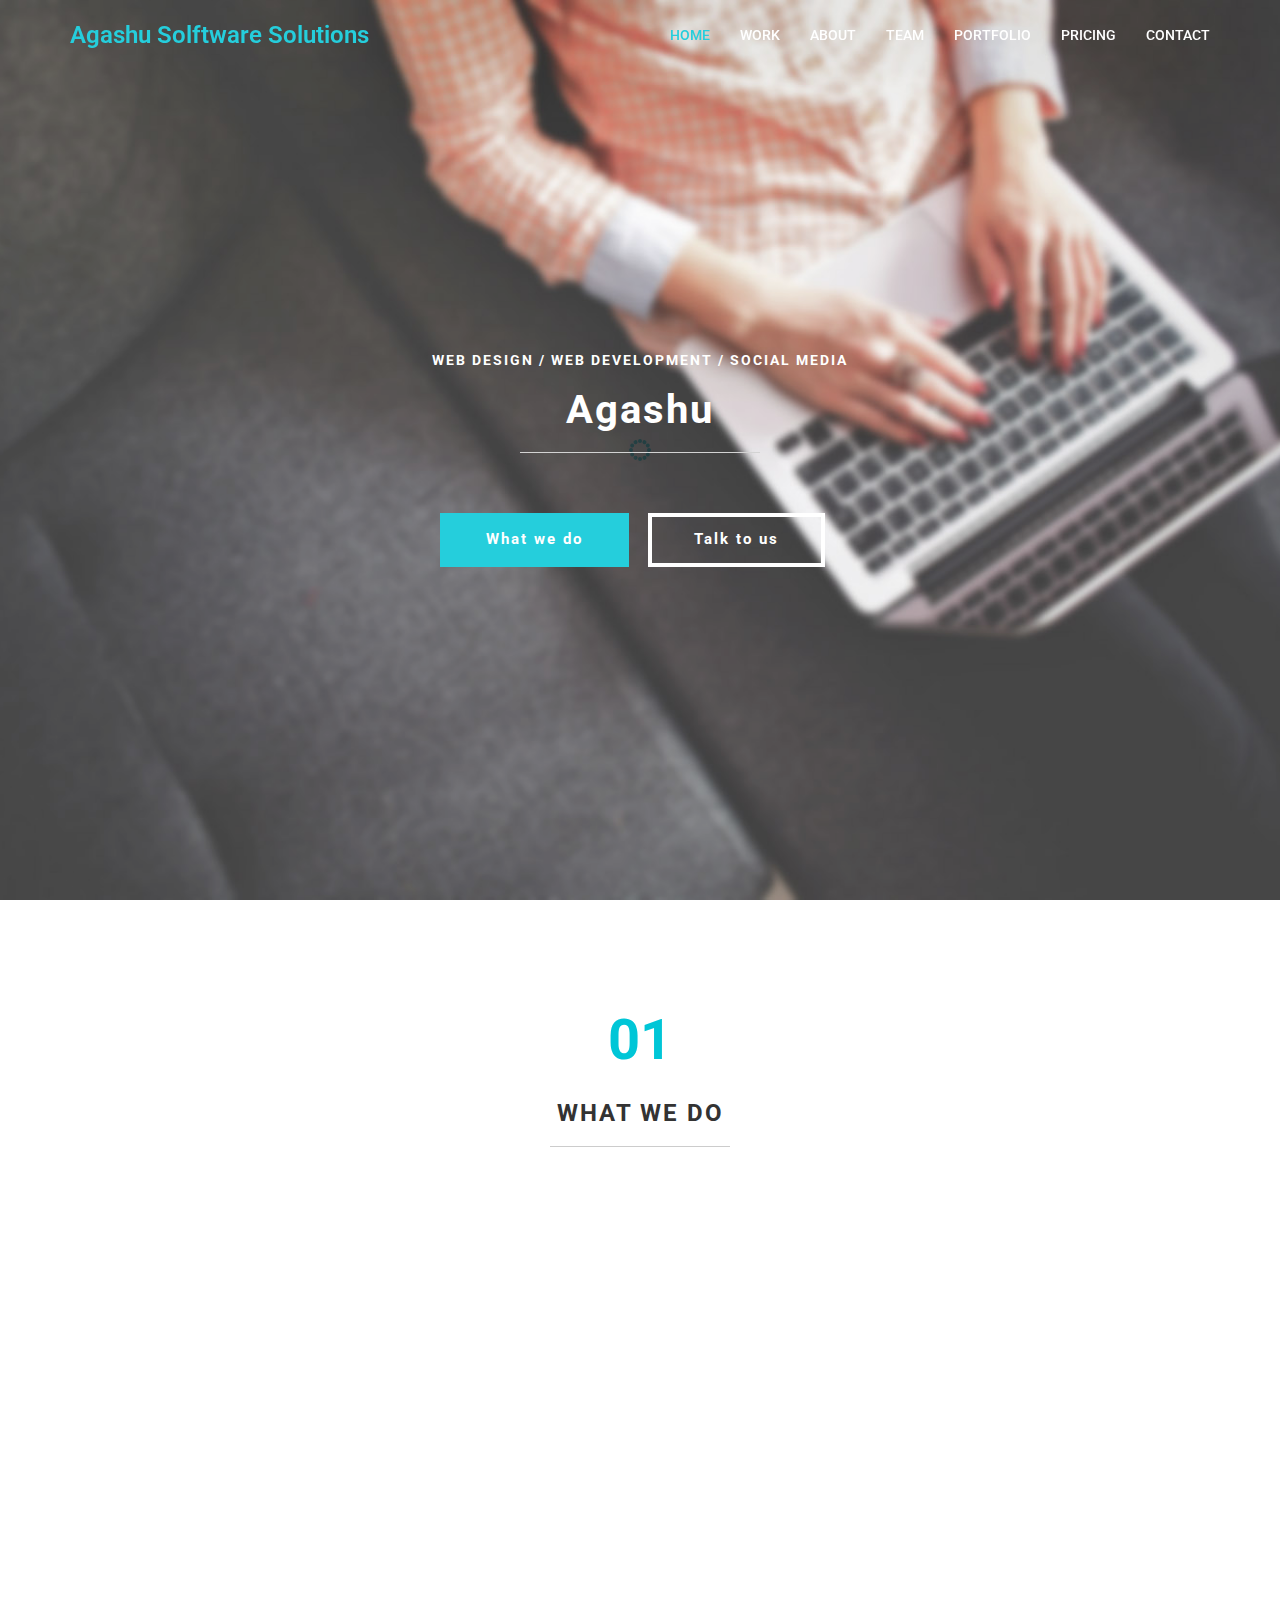
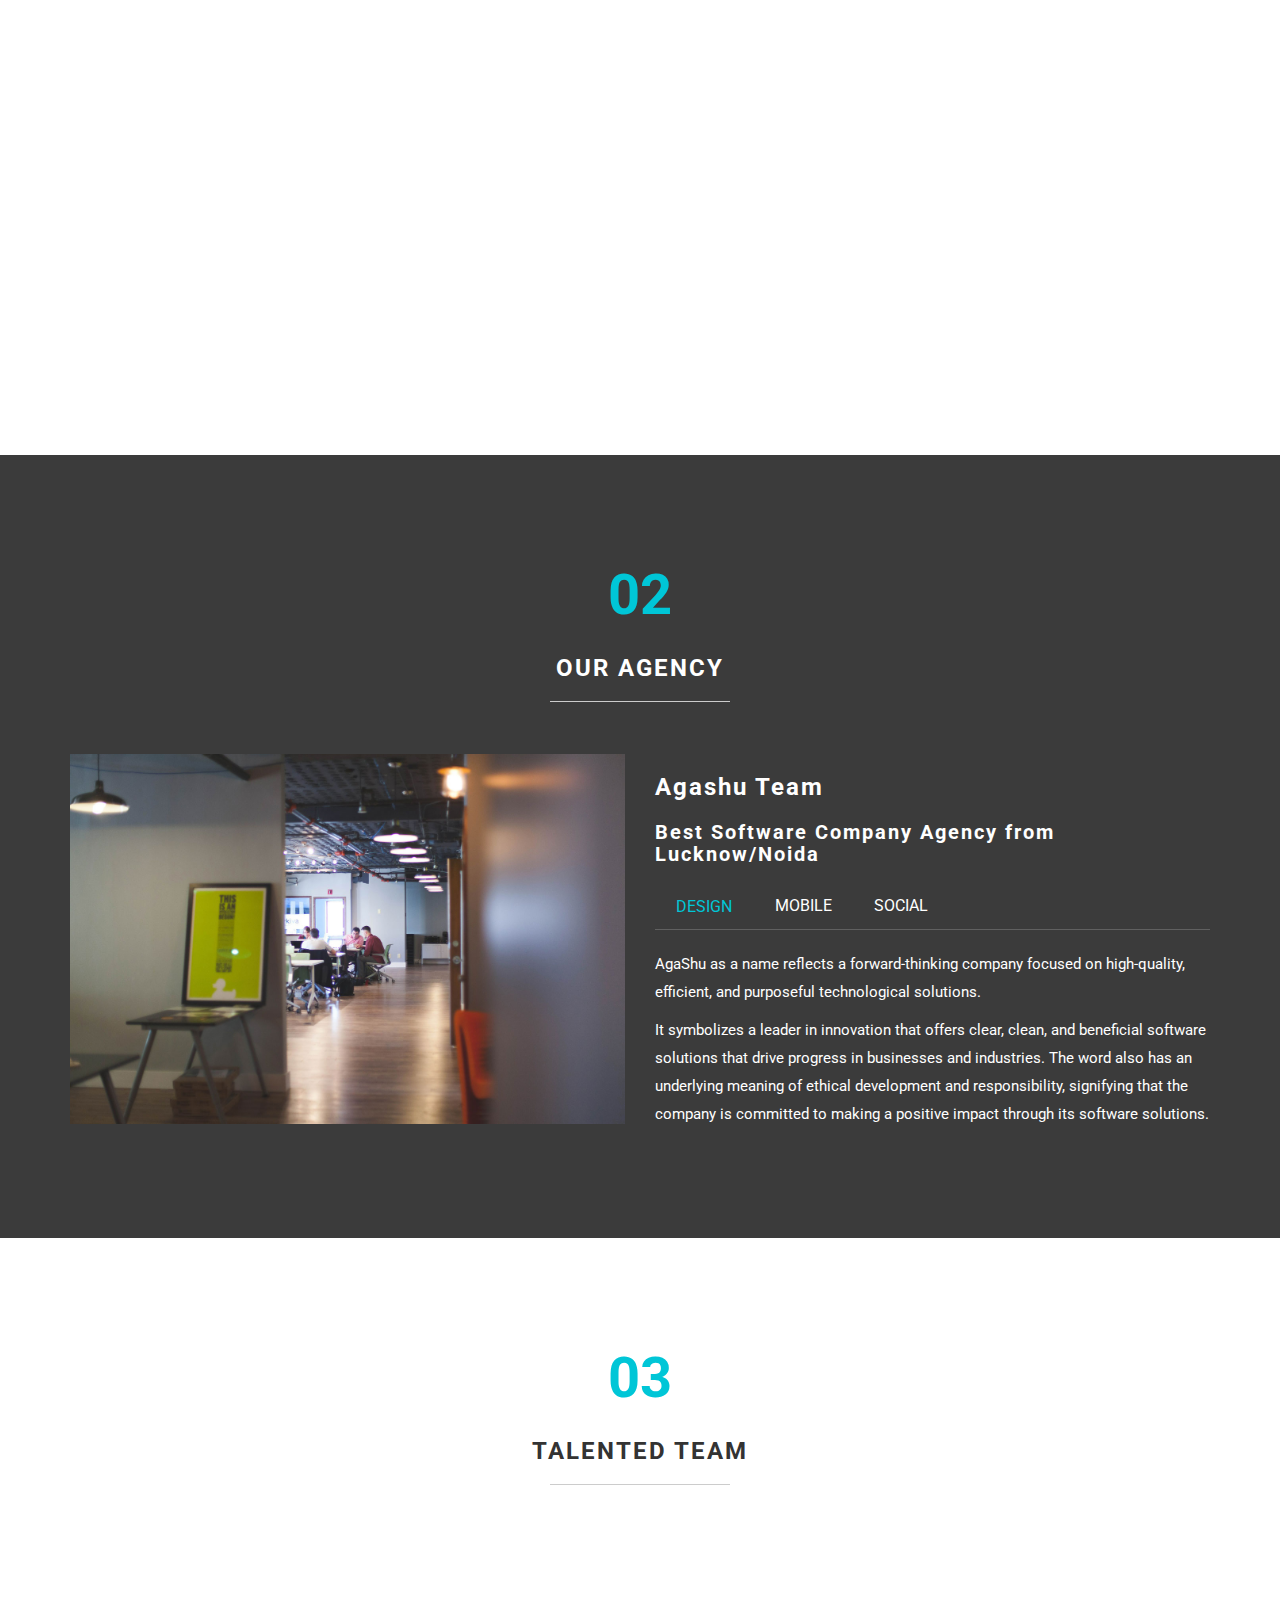
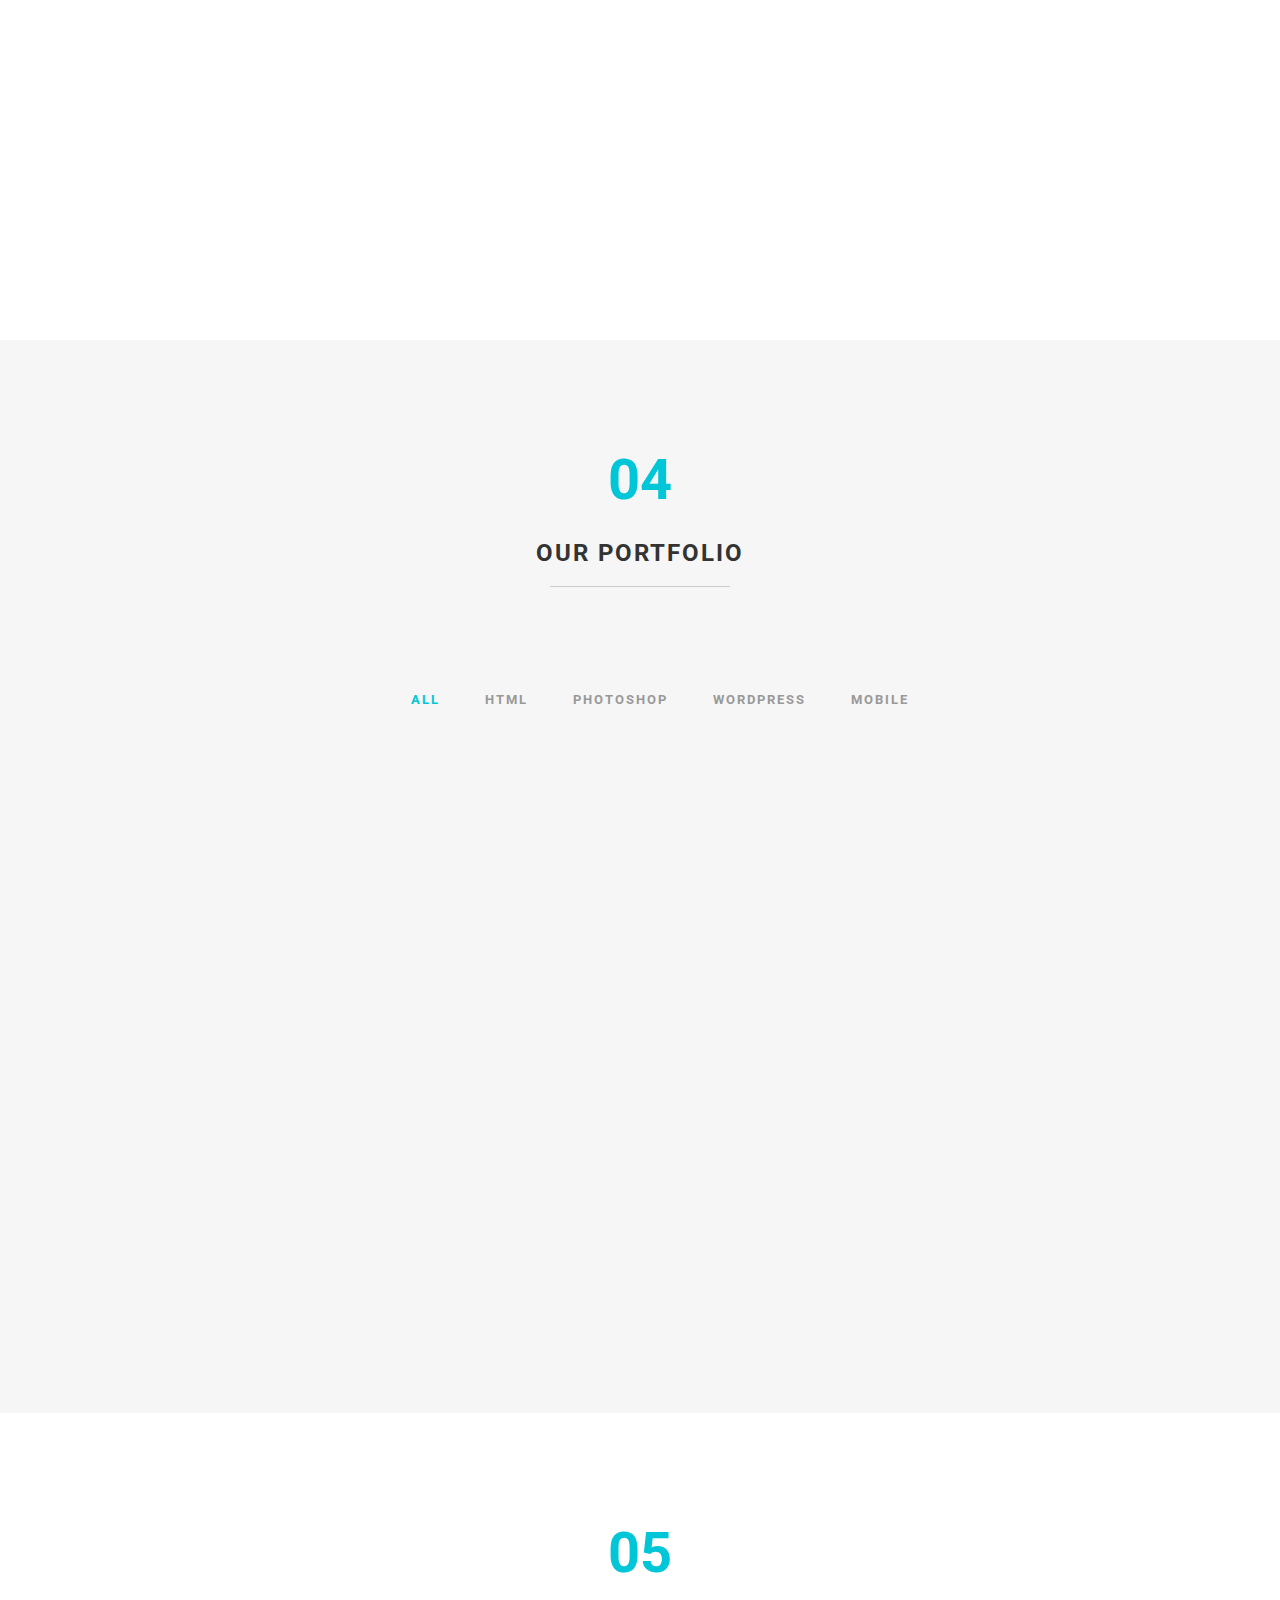
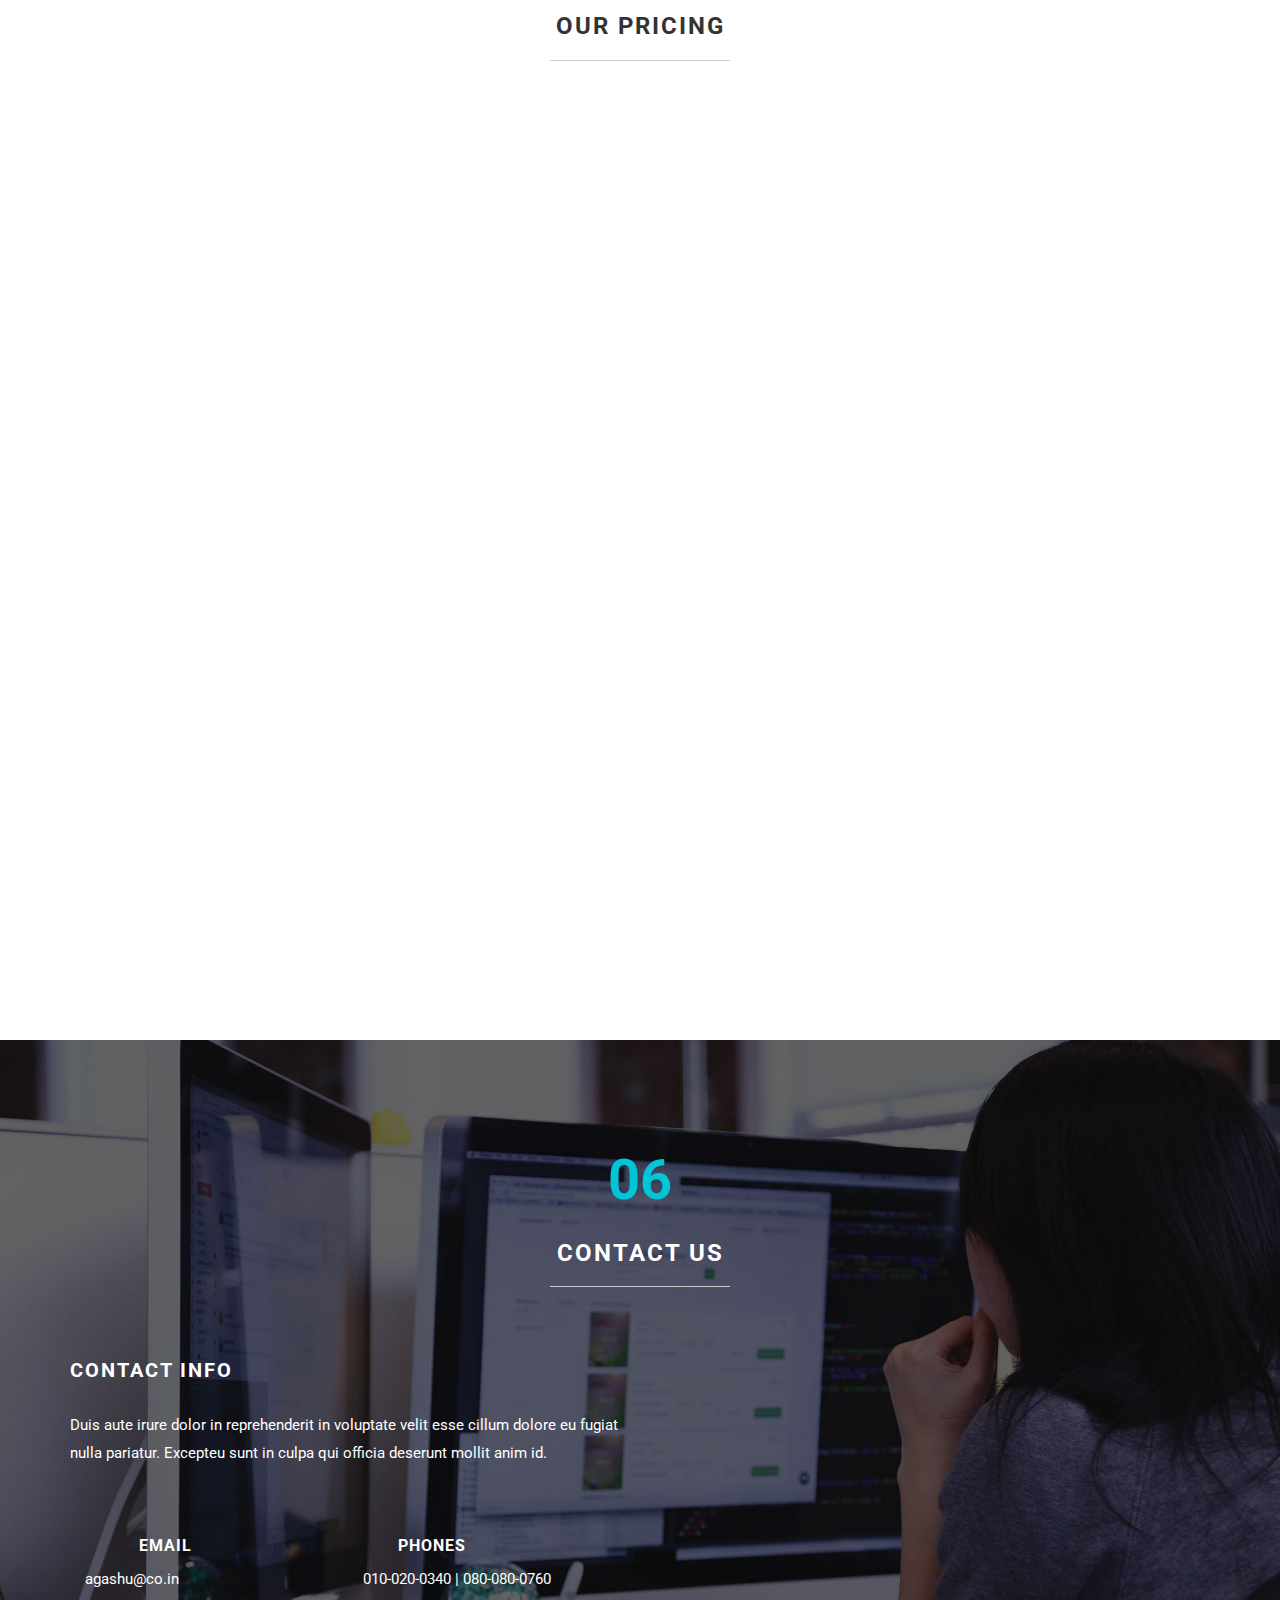
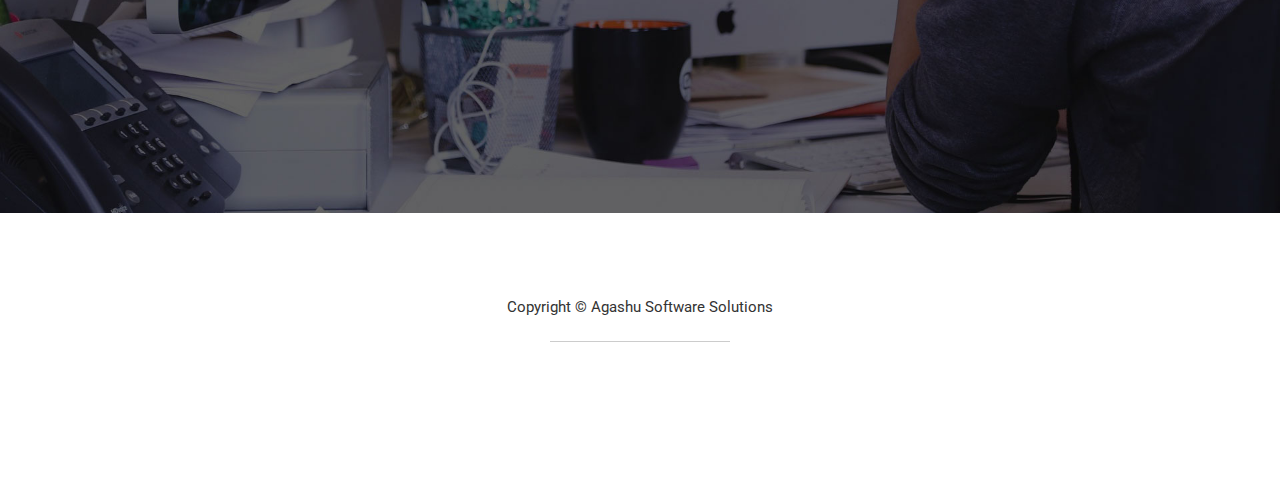
==== index.html @ 29301167 "Adding First static change" ====
<!DOCTYPE html>
<html lang="en">
<head>
	<meta charset="utf-8">
	<title>Agashu Software Solutions</title>
	<meta http-equiv="X-UA-Compatible" content="IE=Edge">
	<meta name="viewport" content="width=device-width, initial-scale=1">
	<meta name="keywords" content="">
	<meta name="description" content="">
	
	<link rel="stylesheet" href="css/bootstrap.min.css">
	<link rel="stylesheet" href="css/font-awesome.min.css">
	<link rel="stylesheet" href="css/animate.min.css">
	<link rel="stylesheet" href="css/et-line-font.css">
	<link rel="stylesheet" href="css/nivo-lightbox.css">
	<link rel="stylesheet" href="css/nivo_themes/default/default.css">
	<link rel="stylesheet" href="css/style.css">
	<link href='https://fonts.googleapis.com/css?family=Roboto:400,300,500' rel='stylesheet' type='text/css'>
</head>
<body data-spy="scroll" data-target=".navbar-collapse" data-offset="50">

<!-- preloader section -->
<div class="preloader">
	<div class="sk-spinner sk-spinner-circle">
       <div class="sk-circle1 sk-circle"></div>
       <div class="sk-circle2 sk-circle"></div>
       <div class="sk-circle3 sk-circle"></div>
       <div class="sk-circle4 sk-circle"></div>
       <div class="sk-circle5 sk-circle"></div>
       <div class="sk-circle6 sk-circle"></div>
       <div class="sk-circle7 sk-circle"></div>
       <div class="sk-circle8 sk-circle"></div>
       <div class="sk-circle9 sk-circle"></div>
       <div class="sk-circle10 sk-circle"></div>
       <div class="sk-circle11 sk-circle"></div>
       <div class="sk-circle12 sk-circle"></div>
    </div>
</div>

<!-- navigation section -->
<section class="navbar navbar-fixed-top custom-navbar" role="navigation">
	<div class="container">
		<div class="navbar-header">
			<button class="navbar-toggle" data-toggle="collapse" data-target=".navbar-collapse">
				<span class="icon icon-bar"></span>
				<span class="icon icon-bar"></span>
				<span class="icon icon-bar"></span>
			</button>
			<a href="#" class="navbar-brand">Agashu Solftware Solutions</a>
		</div>
		<div class="collapse navbar-collapse">
			<ul class="nav navbar-nav navbar-right">
				<li><a href="#home" class="smoothScroll">HOME</a></li>
				<li><a href="#work" class="smoothScroll">WORK</a></li>
				<li><a href="#about" class="smoothScroll">ABOUT</a></li>
				<li><a href="#team" class="smoothScroll">TEAM</a></li>
				<li><a href="#portfolio" class="smoothScroll">PORTFOLIO</a></li>
				<li><a href="#pricing" class="smoothScroll">PRICING</a></li>
				<li><a href="#contact" class="smoothScroll">CONTACT</a></li>
			</ul>
		</div>
	</div>
</section>

<!-- home section -->
<section id="home">
	<div class="container">
		<div class="row">
			<div class="col-md-12 col-sm-12">
				<h3>WEB DESIGN / WEB DEVELOPMENT / SOCIAL MEDIA</h3>
				<h1>Agashu</h1>
				<hr>
				<a href="#work" class="smoothScroll btn btn-danger">What we do</a>
				<a href="#contact" class="smoothScroll btn btn-default">Talk to us</a>
			</div>
		</div>
	</div>		
</section>

<!-- work section -->
<section id="work">
	<div class="container">
		<div class="row">
			<div class="col-md-12 col-sm-12">
				<div class="section-title">
					<strong>01</strong>
					<h1 class="heading bold">WHAT WE DO</h1>
					<hr>
				</div>
			</div>
			<div class="col-lg-4 col-md-4 col-sm-4 wow fadeInUp" data-wow-delay="0.6s">
				<i class="icon-cloud medium-icon"></i>
					<h3>WEB MARKETING</h3>
					<hr>
					<p>Duis aute irure dolor in reprehenderit in voluptate velit esse cillum dolore eu fugiat nulla pariatur. Excepteu sunt in culpa qui officia.</p>
			</div>
			<div class="col-lg-4 col-md-4 col-sm-4 wow fadeInUp" data-wow-delay="0.9s">
				<i class="icon-mobile medium-icon"></i>
					<h3>UI &amp; UX DESIGN</h3>
					<hr>
					<p>Agashu develop best and repsonsive website and photo website.</p>
			</div>
			<div class="col-lg-4 col-md-4 col-sm-4 wow fadeInUp" data-wow-delay="1s">
				<i class="icon-laptop medium-icon"></i>
					<h3>ECOMMERCE</h3>
					<hr>
					<p>Create online platform that allows businesses or individuals to sell products and services directly to consumers over the internet. These websites facilitate the buying and selling process, often integrating features to enhance user experience, streamline transactions, and manage business operations </p>
			</div>
			<div class="col-lg-4 col-md-4 col-sm-4 wow fadeInUp" data-wow-delay="1s">
				<i class="icon-compass medium-icon"></i>
					<h3>MOBILE APP</h3>
					<hr>
					<p>Duis aute irure dolor in reprehenderit in voluptate velit esse cillum dolore eu fugiat nulla pariatur. Excepteu sunt in culpa qui officia.</p>
			</div>
			<div class="col-lg-4 col-md-4 col-sm-4 wow fadeInUp" data-wow-delay="1s">
				<i class="icon-chat medium-icon"></i>
					<h3>SOCIAL MEDIA</h3>
					<hr>
					<p>Create online platforms and tools that enable people to create, share, and exchange content, information, and ideas with others. These platforms facilitate communication, networking, and engagement in real-time, often connecting individuals, groups, or businesses across the globe.</p>
			</div>
			<div class="col-lg-4 col-md-4 col-sm-4 wow fadeInUp" data-wow-delay="1s">
				<i class="icon-browser medium-icon"></i>
					<h3>RESPONSIVE LAYOUT</h3>
					<hr>
					<p>Agashu Team develop design that adapts seamlessly to different screen sizes and devices, ensuring an optimal user experience. Whether viewed on a desktop computer, tablet, or smartphone, the website's layout, images, and functionality adjust to suit the specific screen dimensions.</p>
			</div>
		</div>
	</div>
</section>

<!-- about section -->
<section id="about">
	<div class="container">
		<div class="row">
			<div class="col-md-12 col-sm-12 text-center">
				<div class="section-title">
					<strong>02</strong>
					<h1 class="heading bold">OUR AGENCY</h1>
					<hr>
				</div>
			</div>
			<div class="col-md-6 col-sm-12">
				<img src="images/about-img.jpg" class="img-responsive" alt="about img">
			</div>
			<div class="col-md-6 col-sm-12">
				<h3 class="bold">Agashu Team</h3>
				<h1 class="heading bold">Best Software Company Agency from Lucknow/Noida</h1>
				<!-- Nav tabs -->
				<ul class="nav nav-tabs" role="tablist">
					<li class="active"><a href="#design" aria-controls="design" role="tab" data-toggle="tab">DESIGN</a></li>
					<li><a href="#mobile" aria-controls="mobile" role="tab" data-toggle="tab">MOBILE</a></li>
					<li><a href="#social" aria-controls="social" role="tab" data-toggle="tab">SOCIAL</a></li>
				</ul>
				<!-- tab panes -->
				<div class="tab-content">
					<div role="tabpanel" class="tab-pane active" id="design">
						<p>AgaShu as a name reflects a forward-thinking company focused on high-quality, efficient, and purposeful technological solutions.</p>
						<p>It symbolizes a leader in innovation that offers clear, clean, and beneficial software solutions that drive progress in businesses and industries.
							The word also has an underlying meaning of ethical development and responsibility, signifying that the company is committed to making a positive impact through its software solutions.</p>
					</div>
					<div role="tabpanel" class="tab-pane" id="mobile">
						<p>AgaShu Software Solutions could emphasize guiding businesses to success with innovative, high-quality software.
							It could focus on creating clean, efficient code and solutions that lead to long-term benefits for clients..</p>
					</div>
					<div role="tabpanel" class="tab-pane" id="social">
						<p>The name suggests a company that not only builds software but also guides and leads the industry towards ethical practices and forward progress in tech.</p>
					</div>

				</div>
			</div>
		</div>
	</div>
</section>

<!-- team section -->
<section id="team">
	<div class="container">
		<div class="row">
			<div class="col-md-12 col-sm-12">
				<div class="section-title">
					<strong>03</strong>
					<h1 class="heading bold">TALENTED TEAM</h1>
					<hr>
				</div>
			</div>
			<div class="col-md-3 col-sm-6 wow fadeIn" data-wow-delay="0.9s">
				<div class="team-wrapper">
					<img src="images/amit.jpg" class="img-responsive" alt="team img">
						<div class="team-des">
							<h4>Amit Singh</h4>
							<h3>Senior Designer</h3>
							<hr>
							<ul class="social-icon">
								<li><a href="#" class="fa fa-facebook wow fadeIn" data-wow-delay="0.3s"></a></li>
								<li><a href="#" class="fa fa-twitter wow fadeIn" data-wow-delay="0.6s"></a></li>
								<li><a href="#" class="fa fa-dribbble wow fadeIn" data-wow-delay="0.9s"></a></li>
							</ul>
						</div>
				</div>
			</div>
			<div class="col-md-3 col-sm-6 wow fadeIn" data-wow-delay="1.3s">
				<div class="team-wrapper">
					<img src="images/abhishek.jpg" class="img-responsive" alt="team img">
						<div class="team-des">
							<h4>Abhishek Pandey</h4>
							<h3>Core Developer</h3>
							<hr>
							<ul class="social-icon">
								<li><a href="#" class="fa fa-facebook wow fadeIn" data-wow-delay="0.3s"></a></li>
								<li><a href="#" class="fa fa-twitter wow fadeIn" data-wow-delay="0.6s"></a></li>
								<li><a href="#" class="fa fa-dribbble wow fadeIn" data-wow-delay="0.9s"></a></li>
							</ul>
						</div>
				</div>
			</div>
			<div class="col-md-3 col-sm-6 wow fadeIn" data-wow-delay="1.6s">
				<div class="team-wrapper">
					<img src="images/rahul.png" class="img-responsive" alt="team img">
						<div class="team-des">
							<h4>Rahul</h4>
							<h3>Manager</h3>
							<hr>
							<ul class="social-icon">
								<li><a href="#" class="fa fa-facebook wow fadeIn" data-wow-delay="0.3s"></a></li>
								<li><a href="#" class="fa fa-twitter wow fadeIn" data-wow-delay="0.6s"></a></li>
								<li><a href="#" class="fa fa-dribbble wow fadeIn" data-wow-delay="0.9s"></a></li>
							</ul>
						</div>
				</div>
			</div>
			<div class="col-md-3 col-sm-6 wow fadeIn" data-wow-delay="1.6s">
				<div class="team-wrapper">
					<img src="images/sunilC.jpg" class="img-responsive" alt="team img">
						<div class="team-des">
							<h4>Suneel</h4>
							<h3>Accountant</h3>
							<hr>
							<ul class="social-icon">
								<li><a href="#" class="fa fa-facebook wow fadeIn" data-wow-delay="0.3s"></a></li>
								<li><a href="#" class="fa fa-twitter wow fadeIn" data-wow-delay="0.6s"></a></li>
								<li><a href="#" class="fa fa-dribbble wow fadeIn" data-wow-delay="0.9s"></a></li>
							</ul>
						</div>
				</div>
			</div>
		</div>
	</div>
</section>

<!-- portfolio section -->
<div id="portfolio">
	<div class="container">
		<div class="row">
			<div class="col-md-12 col-sm-12">
				<div class="section-title">
					<strong>04</strong>
					<h1 class="heading bold">OUR PORTFOLIO</h1>
					<hr>
				</div>
				<!-- ISO section -->
				<div class="iso-section">
					<ul class="filter-wrapper clearfix">
                   		 <li><a href="#" data-filter="*" class="selected opc-main-bg">All</a></li>
                   		 <li><a href="#" class="opc-main-bg" data-filter=".html">HTML</a></li>
                   		 <li><a href="#" class="opc-main-bg" data-filter=".photoshop">Photoshop</a></li>
                    	 <li><a href="#" class="opc-main-bg" data-filter=".wordpress">Wordpress</a></li>
                    	 <li><a href="#" class="opc-main-bg" data-filter=".mobile">Mobile</a></li>
               		</ul>
               		<div class="iso-box-section wow fadeIn" data-wow-delay="0.9s">
               			<div class="iso-box-wrapper col4-iso-box">

               				 <div class="iso-box html wordpress mobile col-lg-4 col-md-4 col-sm-6">
               				 	<a href="images/portfolio-img1.jpg" data-lightbox-gallery="portfolio-gallery"><img src="images/portfolio-img1.jpg" alt="portfolio img"></a>
               				 </div>

               				 <div class="iso-box wordpress col-lg-4 col-md-4 col-sm-6">
               				 	<a href="images/portfolio-img2.jpg" data-lightbox-gallery="portfolio-gallery"><img src="images/portfolio-img2.jpg" alt="portfolio img"></a>
               				 </div>

               				 <div class="iso-box html mobile col-lg-4 col-md-4 col-sm-6">
               				 	<a href="images/portfolio-img3.jpg" data-lightbox-gallery="portfolio-gallery"><img src="images/portfolio-img3.jpg" alt="portfolio img"></a>
               				 </div>

               				 <div class="iso-box wordpress col-lg-4 col-md-4 col-sm-6">
               				 	<a href="images/portfolio-img4.jpg" data-lightbox-gallery="portfolio-gallery"><img src="images/portfolio-img4.jpg" alt="portfolio img"></a>
               				 </div>

               				 <div class="iso-box html photoshop col-lg-4 col-md-4 col-sm-6">
               				 	<a href="images/portfolio-img5.jpg" data-lightbox-gallery="portfolio-gallery"><img src="images/portfolio-img5.jpg" alt="portfolio img"></a>
               				 </div>

               				 <div class="iso-box photoshop col-lg-4 col-md-4 col-sm-6">
               				 	<a href="images/portfolio-img6.jpg" data-lightbox-gallery="portfolio-gallery"><img src="images/portfolio-img6.jpg" alt="portfolio img"></a>
               				 </div>

               			</div>
               		</div>

				</div>
			</div>
		</div>
	</div>
</div>		

<!-- pricing section -->
<section id="pricing">
	<div class="container">
		<div class="row">
			<div class="col-md-12 col-sm-12 text-center">
				<div class="section-title">
					<strong>05</strong>
					<h1 class="heading bold">OUR PRICING</h1>
					<hr>
				</div>
			</div>
			<div class="col-md-4 col-sm-6">
				<div class="plan plan-one wow bounceIn" data-wow-delay="0.3s">
					<div class="plan_title">
						<i class="icon-mobile medium-icon"></i>
						<h3>Basic</h3>
						<h2>15 K to 4 Lakh <span>per aplication</span></h2>
					</div>
					<ul>
                    	<li>100 GB Cloud Storage</li>
						<li>5 Pro Websites</li>
						<li>10 Secured Emails</li>
                        <li>24-hour Support</li>
					</ul>
					<button class="btn btn-warning">Get it now</button>
				</div>
			</div>
			<div class="col-md-4 col-sm-6">
				<div class="plan plan-two wow bounceIn" data-wow-delay="0.3s">
					<div class="plan_title">
						<i class="icon-desktop medium-icon"></i>
						<h3>BUSINESS</h3>
						<h2>$260 <span>per year</span></h2>
					</div>
					<ul>
						<li>200 GB Cloud Storage</li>
						<li>10 Pro Websites</li>
						<li>20 Secured Emails</li>
                        <li>30-Minute Support</li>
					</ul>
					<button class="btn btn-warning">Take this!</button>
				</div>
			</div>
			<div class="col-md-4 col-sm-6">
				<div class="plan plan-three wow bounceIn" data-wow-delay="0.3s">
					<div class="plan_title">
						<i class="icon-cloud medium-icon"></i>
						<h3>PROFESSIONAL</h3>
						<h2>$380 <span>per year</span></h2>
					</div>
					<ul>
						<li>500 GB Cloud Storage</li>
						<li>20 Pro Websites</li>
						<li>40 Secured Emails</li>
                        <li>Live Support</li>
					</ul>
					<button class="btn btn-warning">Buy Now</button>
				</div>
			</div>
		</div>
	</div>		
</section>

<!-- contact section -->
<section id="contact">
	<div class="container">
		<div class="row">
			<div class="col-md-12 col-sm-12 text-center">
				<div class="section-title">
					<strong>06</strong>
					<h1 class="heading bold">CONTACT US</h1>
					<hr>
				</div>
			</div>
			<div class="col-md-6 col-sm-12 contact-info">
				<h2 class="heading bold">CONTACT INFO</h2>
				<p>Duis aute irure dolor in reprehenderit in voluptate velit esse cillum dolore eu fugiat nulla pariatur. Excepteu sunt in culpa qui officia deserunt mollit anim id.</p>
				<div class="col-md-6 col-sm-4">
					<h3><i class="icon-envelope medium-icon wow bounceIn" data-wow-delay="0.6s"></i> EMAIL</h3>
					<p>agashu@co.in</p>
				</div>
				<div class="col-md-6 col-sm-4">
					<h3><i class="icon-phone medium-icon wow bounceIn" data-wow-delay="0.6s"></i> PHONES</h3>
					<p>010-020-0340 | 080-080-0760</p>
				</div>
			</div>
			<div class="col-md-6 col-sm-12">
				<form action="#" method="get" class="wow fadeInUp" data-wow-delay="0.6s">
					<div class="col-md-6 col-sm-6">
						<input type="text" class="form-control" placeholder="Name" name="name">
					</div>
					<div class="col-md-6 col-sm-6">
						<input type="email" class="form-control" placeholder="Email" name="email">
					</div>
					<div class="col-md-12 col-sm-12">
						<textarea class="form-control" placeholder="Message" rows="7" name="message"></textarea>
					</div>
					<div class="col-md-offset-4 col-md-8 col-sm-offset-4 col-sm-8">
						<input type="submit" class="form-control" value="SEND MESSAGE">
					</div>
				</form>
			</div>
		</div>
	</div>
</section>

<!-- footer section -->
<footer>
	<div class="container">
		<div class="row">
			<div class="col-md-12 col-sm-12">
				<p>Copyright © Agashu Software Solutions</p>
				<hr>
				<ul class="social-icon">
					<li><a href="#" class="fa fa-facebook wow fadeIn" data-wow-delay="0.3s"></a></li>
					<li><a href="#" class="fa fa-twitter wow fadeIn" data-wow-delay="0.6s"></a></li>
					<li><a href="#" class="fa fa-dribbble wow fadeIn" data-wow-delay="0.9s"></a></li>
					<li><a href="#" class="fa fa-behance wow fadeIn" data-wow-delay="0.9s"></a></li>
					<li><a href="#" class="fa fa-tumblr wow fadeIn" data-wow-delay="0.9s"></a></li>
				</ul>
			</div>
		</div>
	</div>
</footer>


<script src="js/jquery.js"></script>
<script src="js/bootstrap.min.js"></script>
<script src="js/smoothscroll.js"></script>
<script src="js/isotope.js"></script>
<script src="js/imagesloaded.min.js"></script>
<script src="js/nivo-lightbox.min.js"></script>
<script src="js/jquery.backstretch.min.js"></script>
<script src="js/wow.min.js"></script>
<script src="js/custom.js"></script>

</body>
</html>
---- css/et-line-font.css ----
@font-face {
	font-family: 'et-line';
	src:url('../fonts/et-line.eot');
	src:url('../fonts/et-line.eot?#iefix') format('embedded-opentype'),
		url('../fonts/et-line.woff') format('woff'),
		url('../fonts/et-line.ttf') format('truetype'),
		url('../fonts/et-line.svg#et-line') format('svg');
	font-weight: normal;
	font-style: normal;
}

/* Use the following CSS code if you want to use data attributes for inserting your icons */
[data-icon]:before {
	font-family: 'et-line';
	content: attr(data-icon);
	speak: none;
	font-size: 40px;
	font-weight: normal;
	font-variant: normal;
	text-transform: none;
	line-height: 1;
	-webkit-font-smoothing: antialiased;
	-moz-osx-font-smoothing: grayscale;
	display:inline-block;
}

/* Use the following CSS code if you want to have a class per icon */
/*
Instead of a list of all class selectors,
you can use the generic selector below, but it's slower:
[class*="icon-"] {
*/
.icon-mobile, .icon-laptop, .icon-desktop, .icon-tablet, .icon-phone, .icon-document, .icon-documents, .icon-search, .icon-clipboard, .icon-newspaper, .icon-notebook, .icon-book-open, .icon-browser, .icon-calendar, .icon-presentation, .icon-picture, .icon-pictures, .icon-video, .icon-camera, .icon-printer, .icon-toolbox, .icon-briefcase, .icon-wallet, .icon-gift, .icon-bargraph, .icon-grid, .icon-expand, .icon-focus, .icon-edit, .icon-adjustments, .icon-ribbon, .icon-hourglass, .icon-lock, .icon-megaphone, .icon-shield, .icon-trophy, .icon-flag, .icon-map, .icon-puzzle, .icon-basket, .icon-envelope, .icon-streetsign, .icon-telescope, .icon-gears, .icon-key, .icon-paperclip, .icon-attachment, .icon-pricetags, .icon-lightbulb, .icon-layers, .icon-pencil, .icon-tools, .icon-tools-2, .icon-scissors, .icon-paintbrush, .icon-magnifying-glass, .icon-circle-compass, .icon-linegraph, .icon-mic, .icon-strategy, .icon-beaker, .icon-caution, .icon-recycle, .icon-anchor, .icon-profile-male, .icon-profile-female, .icon-bike, .icon-wine, .icon-hotairballoon, .icon-globe, .icon-genius, .icon-map-pin, .icon-dial, .icon-chat, .icon-heart, .icon-cloud, .icon-upload, .icon-download, .icon-target, .icon-hazardous, .icon-piechart, .icon-speedometer, .icon-global, .icon-compass, .icon-lifesaver, .icon-clock, .icon-aperture, .icon-quote, .icon-scope, .icon-alarmclock, .icon-refresh, .icon-happy, .icon-sad, .icon-facebook, .icon-twitter, .icon-googleplus, .icon-rss, .icon-tumblr, .icon-linkedin, .icon-dribbble {
	font-family: 'et-line';
	speak: none;
	font-style: normal;
	font-weight: normal;
	font-variant: normal;
	text-transform: none;
	line-height: 1;
	-webkit-font-smoothing: antialiased;
	-moz-osx-font-smoothing: grayscale;
	display:inline-block;
}
.icon-mobile:before {
	content: "\e000";
}
.icon-laptop:before {
	content: "\e001";
}
.icon-desktop:before {
	content: "\e002";
}
.icon-tablet:before {
	content: "\e003";
}
.icon-phone:before {
	content: "\e004";
}
.icon-document:before {
	content: "\e005";
}
.icon-documents:before {
	content: "\e006";
}
.icon-search:before {
	content: "\e007";
}
.icon-clipboard:before {
	content: "\e008";
}
.icon-newspaper:before {
	content: "\e009";
}
.icon-notebook:before {
	content: "\e00a";
}
.icon-book-open:before {
	content: "\e00b";
}
.icon-browser:before {
	content: "\e00c";
}
.icon-calendar:before {
	content: "\e00d";
}
.icon-presentation:before {
	content: "\e00e";
}
.icon-picture:before {
	content: "\e00f";
}
.icon-pictures:before {
	content: "\e010";
}
.icon-video:before {
	content: "\e011";
}
.icon-camera:before {
	content: "\e012";
}
.icon-printer:before {
	content: "\e013";
}
.icon-toolbox:before {
	content: "\e014";
}
.icon-briefcase:before {
	content: "\e015";
}
.icon-wallet:before {
	content: "\e016";
}
.icon-gift:before {
	content: "\e017";
}
.icon-bargraph:before {
	content: "\e018";
}
.icon-grid:before {
	content: "\e019";
}
.icon-expand:before {
	content: "\e01a";
}
.icon-focus:before {
	content: "\e01b";
}
.icon-edit:before {
	content: "\e01c";
}
.icon-adjustments:before {
	content: "\e01d";
}
.icon-ribbon:before {
	content: "\e01e";
}
.icon-hourglass:before {
	content: "\e01f";
}
.icon-lock:before {
	content: "\e020";
}
.icon-megaphone:before {
	content: "\e021";
}
.icon-shield:before {
	content: "\e022";
}
.icon-trophy:before {
	content: "\e023";
}
.icon-flag:before {
	content: "\e024";
}
.icon-map:before {
	content: "\e025";
}
.icon-puzzle:before {
	content: "\e026";
}
.icon-basket:before {
	content: "\e027";
}
.icon-envelope:before {
	content: "\e028";
}
.icon-streetsign:before {
	content: "\e029";
}
.icon-telescope:before {
	content: "\e02a";
}
.icon-gears:before {
	content: "\e02b";
}
.icon-key:before {
	content: "\e02c";
}
.icon-paperclip:before {
	content: "\e02d";
}
.icon-attachment:before {
	content: "\e02e";
}
.icon-pricetags:before {
	content: "\e02f";
}
.icon-lightbulb:before {
	content: "\e030";
}
.icon-layers:before {
	content: "\e031";
}
.icon-pencil:before {
	content: "\e032";
}
.icon-tools:before {
	content: "\e033";
}
.icon-tools-2:before {
	content: "\e034";
}
.icon-scissors:before {
	content: "\e035";
}
.icon-paintbrush:before {
	content: "\e036";
}
.icon-magnifying-glass:before {
	content: "\e037";
}
.icon-circle-compass:before {
	content: "\e038";
}
.icon-linegraph:before {
	content: "\e039";
}
.icon-mic:before {
	content: "\e03a";
}
.icon-strategy:before {
	content: "\e03b";
}
.icon-beaker:before {
	content: "\e03c";
}
.icon-caution:before {
	content: "\e03d";
}
.icon-recycle:before {
	content: "\e03e";
}
.icon-anchor:before {
	content: "\e03f";
}
.icon-profile-male:before {
	content: "\e040";
}
.icon-profile-female:before {
	content: "\e041";
}
.icon-bike:before {
	content: "\e042";
}
.icon-wine:before {
	content: "\e043";
}
.icon-hotairballoon:before {
	content: "\e044";
}
.icon-globe:before {
	content: "\e045";
}
.icon-genius:before {
	content: "\e046";
}
.icon-map-pin:before {
	content: "\e047";
}
.icon-dial:before {
	content: "\e048";
}
.icon-chat:before {
	content: "\e049";
}
.icon-heart:before {
	content: "\e04a";
}
.icon-cloud:before {
	content: "\e04b";
}
.icon-upload:before {
	content: "\e04c";
}
.icon-download:before {
	content: "\e04d";
}
.icon-target:before {
	content: "\e04e";
}
.icon-hazardous:before {
	content: "\e04f";
}
.icon-piechart:before {
	content: "\e050";
}
.icon-speedometer:before {
	content: "\e051";
}
.icon-global:before {
	content: "\e052";
}
.icon-compass:before {
	content: "\e053";
}
.icon-lifesaver:before {
	content: "\e054";
}
.icon-clock:before {
	content: "\e055";
}
.icon-aperture:before {
	content: "\e056";
}
.icon-quote:before {
	content: "\e057";
}
.icon-scope:before {
	content: "\e058";
}
.icon-alarmclock:before {
	content: "\e059";
}
.icon-refresh:before {
	content: "\e05a";
}
.icon-happy:before {
	content: "\e05b";
}
.icon-sad:before {
	content: "\e05c";
}
.icon-facebook:before {
	content: "\e05d";
}
.icon-twitter:before {
	content: "\e05e";
}
.icon-googleplus:before {
	content: "\e05f";
}
.icon-rss:before {
	content: "\e060";
}
.icon-tumblr:before {
	content: "\e061";
}
.icon-linkedin:before {
	content: "\e062";
}
.icon-dribbble:before {
	content: "\e063";
}
---- css/nivo_themes/default/default.css ----
/*
 * Nivo Lightbox Default Theme v1.0
 * http://dev7studios.com/nivo-lightbox
 *
 * Copyright 2013, Dev7studios
 * Free to use and abuse under the MIT license.
 * http://www.opensource.org/licenses/mit-license.php
 */
 
.nivo-lightbox-theme-default.nivo-lightbox-overlay { 
	background: #666;
	background: rgba(0,0,0,0.6); 
}
.nivo-lightbox-theme-default .nivo-lightbox-content.nivo-lightbox-loading { background: url(loading.gif) no-repeat 50% 50%; }

.nivo-lightbox-theme-default .nivo-lightbox-nav {
	top: 10%;
	width: 8%;
	height: 80%;
	text-indent: -9999px;
	background-repeat: no-repeat;
	background-position: 50% 50%;
	opacity: 0.5;
}
.nivo-lightbox-theme-default .nivo-lightbox-nav:hover { 
	opacity: 1; 
	background-color: rgba(0,0,0,0.5);
}
.nivo-lightbox-theme-default .nivo-lightbox-prev { 
	background-image: url(prev.png); 
	border-radius: 0 3px 3px 0;
}
.nivo-lightbox-theme-default .nivo-lightbox-next { 
	background-image: url(next.png); 
	border-radius: 3px 0 0 3px;
}

.nivo-lightbox-theme-default .nivo-lightbox-close {
	display: block;
	background: url(close.png) no-repeat;
	width: 48px;
	height: 48px;
	text-indent: -9999px;
	padding: 5px;
	opacity: 0.5;
}
.nivo-lightbox-theme-default .nivo-lightbox-close:hover { opacity: 1; }

.nivo-lightbox-theme-default .nivo-lightbox-title-wrap { bottom: -7%; }
.nivo-lightbox-theme-default .nivo-lightbox-title {
	font: 14px/20px 'Helvetica Neue', Helvetica, Arial, sans-serif;
	font-style: normal;
	font-weight: normal;
	background: #000;
	color: #fff;
	padding: 7px 15px;
	border-radius: 30px;
}

.nivo-lightbox-theme-default .nivo-lightbox-image img {
	background: #fff;
	-webkit-box-shadow: 0px 1px 1px rgba(0,0,0,0.4);
	        box-shadow: 0px 1px 1px rgba(0,0,0,0.4);
}
.nivo-lightbox-theme-default .nivo-lightbox-ajax,
.nivo-lightbox-theme-default .nivo-lightbox-inline {
	background: #fff;
	padding: 40px;
	-webkit-box-shadow: 0px 1px 1px rgba(0,0,0,0.4);
	        box-shadow: 0px 1px 1px rgba(0,0,0,0.4);
}

@media (-webkit-min-device-pixel-ratio: 1.3),
       (-o-min-device-pixel-ratio: 2.6/2),
       (min--moz-device-pixel-ratio: 1.3),
       (min-device-pixel-ratio: 1.3),
       (min-resolution: 1.3dppx) {

	.nivo-lightbox-theme-default .nivo-lightbox-content.nivo-lightbox-loading { 
		background-image: url(loading@2x.gif); 
		-webkit-background-size: 32px 32px; 
		        background-size: 32px 32px;
	}
	.nivo-lightbox-theme-default .nivo-lightbox-prev { 
		background-image: url(prev@2x.png); 
		-webkit-background-size: 48px 48px; 
		        background-size: 48px 48px;
	}
	.nivo-lightbox-theme-default .nivo-lightbox-next { 
		background-image: url(next@2x.png); 
		-webkit-background-size: 48px 48px; 
		        background-size: 48px 48px;
	}
	.nivo-lightbox-theme-default .nivo-lightbox-close { 
		background-image: url(close@2x.png); 
		-webkit-background-size: 16px 16px; 
		        background-size: 16px 16px;
	}
	
}
---- css/style.css ----
/*

Template 2075 Digital Team

http://www.tooplate.com/view/2075-digital-team

*/

body {
    background: #ffffff;
    font-family: 'Roboto', sans-serif;
    font-weight: 400;
    position: relative;
  }


html, body {
     width: 100%;
     overflow-x: hidden;
  }

h1, h2, h3, h4 {
  font-weight: bold;
  letter-spacing: 2px;
}

.heading {
  font-size: 20px;
}
.subheading {
  font-size: 14px;
  font-weight: bold;
  padding-bottom: 60px;
}
.bold {
  font-weight: bold;
}

p {
  line-height: 28px;
  font-size: 15px;
}

a {
  outline: none !important;
}

hr {
  width: 180px;
  border-color: #CCC;
}

.section-title strong {
	color: #00C6D7;
  	font-size: 56px;
}

.section-title h1 {
	font-size: 24px;
}

.section-title {
  padding-bottom: 32px;
}

.medium-icon {
  font-size: 32px !important;
}

#work,#about, #team, 
#portfolio, #pricing, #contact {
   padding-top: 100px;
  padding-bottom: 100px;
}


/* ==========================================================================
preloader section
========================================================================== */
.preloader {
    position: fixed;
    top: 0;
    left: 0;
    width: 100%;
    height: 100%;
    z-index: 99999;
    display: -webkit-flex;
    display: -ms-flexbox;
    display: flex;
    -webkit-flex-flow: row nowrap;
        -ms-flex-flow: row nowrap;
            flex-flow: row nowrap;
    -webkit-justify-content: center;
        -ms-flex-pack: center;
            justify-content: center;
    -webkit-align-items: center;
        -ms-flex-align: center;
            align-items: center;
    background: none repeat scroll 0 0 #fff;
}
.sk-spinner-circle.sk-spinner {
  width: 22px;
  height: 22px;
  position: relative; }
.sk-spinner-circle .sk-circle {
  width: 100%;
  height: 100%;
  position: absolute;
  left: 0;
  top: 0; }
.sk-spinner-circle .sk-circle:before {
  content: '';
  display: block;
  margin: 0 auto;
  width: 20%;
  height: 20%;
  background-color: #00c6d7;
  border-radius: 100%;
  -webkit-animation: sk-circleBounceDelay 1.2s infinite ease-in-out;
          animation: sk-circleBounceDelay 1.2s infinite ease-in-out;
  /* Prevent first frame from flickering when animation starts */
  -webkit-animation-fill-mode: both;
          animation-fill-mode: both; }
.sk-spinner-circle .sk-circle2 {
  -webkit-transform: rotate(30deg);
          transform: rotate(30deg); }
.sk-spinner-circle .sk-circle3 {
  -webkit-transform: rotate(60deg);
          transform: rotate(60deg); }
.sk-spinner-circle .sk-circle4 {
  -webkit-transform: rotate(90deg);
          transform: rotate(90deg); }
.sk-spinner-circle .sk-circle5 {
  -webkit-transform: rotate(120deg);
          transform: rotate(120deg); }
.sk-spinner-circle .sk-circle6 {
  -webkit-transform: rotate(150deg);
          transform: rotate(150deg); }
.sk-spinner-circle .sk-circle7 {
  -webkit-transform: rotate(180deg);
          transform: rotate(180deg); }
.sk-spinner-circle .sk-circle8 {
  -webkit-transform: rotate(210deg);
          transform: rotate(210deg); }
.sk-spinner-circle .sk-circle9 {
  -webkit-transform: rotate(240deg);
          transform: rotate(240deg); }
.sk-spinner-circle .sk-circle10 {
  -webkit-transform: rotate(270deg);
          transform: rotate(270deg); }
.sk-spinner-circle .sk-circle11 {
  -webkit-transform: rotate(300deg);
          transform: rotate(300deg); }
.sk-spinner-circle .sk-circle12 {
  -webkit-transform: rotate(330deg);
          transform: rotate(330deg); }
.sk-spinner-circle .sk-circle2:before {
  -webkit-animation-delay: -1.1s;
          animation-delay: -1.1s; }
.sk-spinner-circle .sk-circle3:before {
  -webkit-animation-delay: -1s;
          animation-delay: -1s; }
.sk-spinner-circle .sk-circle4:before {
  -webkit-animation-delay: -0.9s;
          animation-delay: -0.9s; }
.sk-spinner-circle .sk-circle5:before {
  -webkit-animation-delay: -0.8s;
          animation-delay: -0.8s; }
.sk-spinner-circle .sk-circle6:before {
  -webkit-animation-delay: -0.7s;
          animation-delay: -0.7s; }
.sk-spinner-circle .sk-circle7:before {
  -webkit-animation-delay: -0.6s;
          animation-delay: -0.6s; }
.sk-spinner-circle .sk-circle8:before {
  -webkit-animation-delay: -0.5s;
          animation-delay: -0.5s; }
.sk-spinner-circle .sk-circle9:before {
  -webkit-animation-delay: -0.4s;
          animation-delay: -0.4s; }
.sk-spinner-circle .sk-circle10:before {
  -webkit-animation-delay: -0.3s;
          animation-delay: -0.3s; }
.sk-spinner-circle .sk-circle11:before {
  -webkit-animation-delay: -0.2s;
          animation-delay: -0.2s; }
.sk-spinner-circle .sk-circle12:before {
  -webkit-animation-delay: -0.1s;
          animation-delay: -0.1s; }

@-webkit-keyframes sk-circleBounceDelay {
  0%, 80%, 100% {
    -webkit-transform: scale(0);
            transform: scale(0); }

  40% {
    -webkit-transform: scale(1);
            transform: scale(1); } }

@keyframes sk-circleBounceDelay {
  0%, 80%, 100% {
    -webkit-transform: scale(0);
            transform: scale(0); }

  40% {
    -webkit-transform: scale(1);
            transform: scale(1); } }


/* ==========================================================================
navigation section
========================================================================== */
.custom-navbar {
    background: #4B4B4B;
    margin-bottom: 0;
}
.custom-navbar .navbar-brand  {
  color: #00c6d7;
  font-weight: 600;
  font-size: 24px;
}
.custom-navbar .navbar-brand .navbar-toggle {
    background: #00c6d7;
    padding: 4px 6px;
    font-size: 16px;
    color: #fff;
    }
.custom-navbar .nav li a {
    color: #ffffff;
    font-size: 14px;
    font-weight: 500;
    }
.custom-navbar .nav li a:hover {
  	background: transparent;
   color: #eeeeee;
}
.custom-navbar .nav > li > a:focus {
  background-color: transparent;
  color: #ffffff;
  outline: none;
}
.custom-navbar .nav li.active > a {
      color: #00c6d7;
    }
.custom-navbar .navbar-toggle {
        border: none;
        padding-top: 10px;
    }
.custom-navbar .navbar-toggle .icon-bar {
        background: #00c6d7;
        border-color: transparent;
    }
@media(min-width:768px){
    .custom-navbar {
            background: #4B4B4B;
            padding: 10px;
            border-bottom: 0;
            background: 0 0;
         }
    .custom-navbar.top-nav-collapse {
            padding: 8px;
            background: #4B4B4B;
        }
}


/* ==========================================================================
home section
========================================================================== */
#home {
  background-size: cover;
  background-position: center;
  color: #ffffff;
  display: -webkit-flex;
  display: -ms-flexbox;
  display: flex;
  -webkit-align-items: center;
  -ms-flex-align: center;
      align-items: center;
  height: 100vh;
  text-align: center;
}
#home h1 {
  font-size: 40px;
}
#home h3 {
  font-size: 14px;
}
#home hr {
  width: 240px;
}
#home .btn {
  background: transparent;
  border: 4px solid #ffffff;
  border-radius: 0;
  color: #ffffff;
  font-size: 15px;
  font-weight: bold;
  letter-spacing: 2px;
  padding: 12px 42px;
  margin-top: 40px;
  margin-right: 16px;
  transition: all 0.4s ease-in-out;
}
#home .btn:hover {
  background: #00c6d7;
  border-color: transparent;
}
#home .btn-danger {
  background: #00c6d7;
  border-color: transparent;
}
#home .btn-danger:hover {
	border: 4px solid #ffffff;
  	border-radius: 0;
	background: transparent;
  	color: #ffffff;
}

/* ==========================================================================
work section
========================================================================== */
#work {
    text-align: center;
}
#work .col-md-4 {
  padding: 28px;
  position: relative;
  transition: all 0.4s ease-in-out;
}
#work .col-md-4:hover {
  background-color: #ffffff;
  box-shadow: 0px 2px 8px 0px rgba(50, 50, 50, 0.20);
}
#work h3 {
  font-size: 18px;
}


/* ==========================================================================
about section
========================================================================== */
#about {
  background: #3B3B3B;
  color: #ffffff;
}
.nav-tabs {
  margin-top: 20px;
  border-bottom: 1px solid #606060;
}
.nav-tabs > li {
  float: left;
  margin-bottom: -1px;
}
.nav-tabs > li > a {
	display: block;
  	color: #ffffff;
  	font-size: 16px;
  	padding: 10px 20px;
  	border: 0;
  	border-radius: 0;
}
.nav-tabs > li > a:hover {
  background-color: transparent;
}
.nav-tabs > li.active > a,
.nav-tabs > li.active > a:hover,
.nav-tabs > li.active > a:focus {
  color: #00c6d7;
  cursor: default;
  background-color: transparent;
  border: 1px solid transparent;
  border-bottom-color: transparent;
}
.tab-content {
  padding-top: 20px;
}

.tab-content a {
	color: #0CC;
}

.tab-content a:hover, .tab-content a:link {
	color: #FF0;
	text-decoration: none;
}

/* ==========================================================================
team section
========================================================================== */
#team {
  text-align: center;
}
#team h3 {
  color: #00c6d7;
  font-size: 14px;
  font-weight: bold;
}
#team .col-md-3 {
  padding-top: 20px;
  padding-bottom: 20px;
}
#team .team-wrapper {
  overflow: hidden;
  position: relative;
}
#team .team-des {
  background-color: rgba(00,00,00,0.6);
  position: absolute;
  color: #ffffff;
  opacity: 0;
  max-width: 500px;
  width: 100%;
  height: 100%;
  text-align: center;
  vertical-align: middle;
  top: 0;
  left: 0;
  right: 0;
  bottom: 0;
  transition: all 0.4s ease-in-out;
  margin: 0 auto;
  display: -webkit-flex;
  display: -ms-flexbox;
  display: flex;
  -webkit-justify-content: center;
      -ms-flex-pack: center;
          justify-content: center;
  -webkit-align-items: center;
      -ms-flex-align: center;
          align-items: center;
  -webkit-flex-direction: column;
      -ms-flex-direction: column;
          flex-direction: column;
}
#team .team-des:hover {
 opacity: 1;
}
#team img {
  margin: 0 auto;
}

#team .social-icon li a {
  color: #fff;
}

#team .social-icon li a:hover {
  color: #00c6d7;
}

/* ==========================================================================
portfolio section
========================================================================== */
#portfolio {
  background-color: #f6f6f6;
  text-align: center;
  }
#portfolio .container {
  width: 100%;
  padding: 0;
  margin: 0;
}
#portfolio img {
  width: 100%;
  transition: all 0.4s ease-in-out;
}
#portfolio img:hover {
  opacity: 0.5;
}
/* FILTER CSS */
.filter-wrapper {
    width: 100%;
    margin: 40px 0 24px 0;
    overflow: hidden;
    text-align: center;
}
.filter-wrapper li {
    display: inline-block;
    margin: 4px;
}
.filter-wrapper li a {
    color: #999999;
    font-size: 13px;
    font-weight: bold;
    letter-spacing: 2px;
    text-transform: uppercase;
    padding: 8px 17px;
    display: block;
    text-decoration: none;
    transition: all 0.4s ease-in-out;
}
.filter-wrapper li .selected,
.filter-wrapper li a:focus,
.filter-wrapper li a:hover {
    color: #00c6d7;
    outline: none;
  }

/* ISOTOPE BOX CSS */
.iso-box-section {
    width: 100%;
}
.iso-box-wrapper {
    width: 100%;
    padding: 0;
    clear: both;
    position: relative;
}
.iso-box {
    position: relative;
    min-height: 50px;
    float: left;
    overflow: hidden;
    margin-bottom: 20px;
}
.iso-box > a {
    display: block;
    width: 100%;
    height: 100%;
    overflow: hidden;
}
.iso-box > a {
    display: block;
    width: 100%;
    height: 100%;
    overflow: hidden;
}
.fluid-img {
  width: 100%;
  display: block;
}

/* ==========================================================================
pricing section
========================================================================== */
#pricing {
  text-align: center;
}
#pricing h2 {
  font-size: 52px;
}
#pricing h3 {
  font-size: 16px;
}
#pricing .plan {
  box-shadow: 0px 2px 8px 0px rgba(50, 50, 50, 0.20);
  padding-top: 40px;
  padding-bottom: 80px;
  margin-bottom: 32px;
}
#pricing .plan span {
	font-size: 16px;
}
#pricing .plan .plan_title {
  font-weight: 300;
  letter-spacing: 2px;
  padding: 30px;
  margin-bottom: 20px;
}
#pricing .medium-icon {
  box-shadow: 0px 2px 8px 0px rgba(50, 50, 50, 0.20);
  border-radius: 50%;
  font-size: 52px;
  width: 120px;
  height: 120px;
  line-height: 120px;
  text-align: center;
  margin-bottom: 32px;
}
#pricing .plan ul {
  padding: 0px;
}
#pricing .plan ul li {
  display: block;
  font-weight: 500;
  padding: 12px 0px;
}
#pricing .plan .btn {
  border: none;
  border-radius: 0px;
  color: #ffffff;
  font-size: 16px;
  font-weight: bold;
  padding: 16px 60px;
  transition: all 0.4s ease-in-out;
  margin-top: 20px;
  text-transform: uppercase;
}
#pricing .plan-one .btn {
  background-color: #00c6d7;
}
#pricing .plan-two .btn {
  background-color: #ffa400;
}
#pricing .plan-three .btn {
  background-color: #009988;
}
#pricing .plan .btn:hover {
  background-color: #3B3B3B;
}


/* ==========================================================================
contact section
========================================================================== */
#contact {
  background: #3B3B3B url('../images/contact-bg.jpg') no-repeat center center;
  background-size: cover;
  color: #ffffff;
}
#contact h2 {
  padding-bottom: 20px;
}
#contact h3 {
  font-size: 16px;
  font-weight: bold;
  letter-spacing: 1px;
}
#contact .medium-icon {
  padding-top: 10px;
  padding-right: 10px;
}
#contact .contact-info div {
  padding-top: 14px;
  padding-bottom: 14px;
}
#contact form {
  padding-top: 60px;
}
#contact .form-control {
  border: 2px solid #ffffff;
  border-radius: 0;
  box-shadow: none;
  margin-top: 10px;
  margin-bottom: 10px;
  transition: all 0.4s ease-in-out;
}
#contact input {
  height: 40px;
}
#contact input[type="submit"] {
  background: #00c6d7;
  border: 3px solid #00c6d7;
  letter-spacing: 1px;
  margin-top: 18px;
  height: 50px;
  color: #ffffff;
}
#contact input[type="submit"]:hover {
  color: #000000;
}


/* ==========================================================================
footer section
========================================================================== */
footer {
  text-align: center;
  padding-top: 60px;
  padding-bottom: 60px;
}
footer p {
  padding-top: 20px;
}
.social-icon {
  padding: 0;
  margin: 0;
}
.social-icon li {
  list-style: none;
  display: inline-block;
  padding: 6px;
}
.social-icon li a {
  box-shadow: 0px 2px 8px 0px rgba(50, 50, 50, 0.09);
  color: #808080;
  font-size: 20px;
  width: 56px;
  height: 56px;
  line-height: 60px;
  text-align: center;
  text-decoration: none;
  transition: all 0.4s ease-in-out;
}
.social-icon li a:hover {
  color: #00c6d7;
}

@media screen and (min-width: 992px) {
  @-moz-document url-prefix() {
    #portfolio .col-lg-4,
    #portfolio .col-md-4 {
      width: 33.333%;
    }
  }    
}

/* ==========================================================================
media quires for mobile
========================================================================== */
@media (max-width: 440px) {
  #home {
    padding-top: 320px;
    padding-bottom: 320px;
  }
  #home h1 {
    font-size: 22px;
  }
  #home h3 {
    font-size: 12px;
  }
}
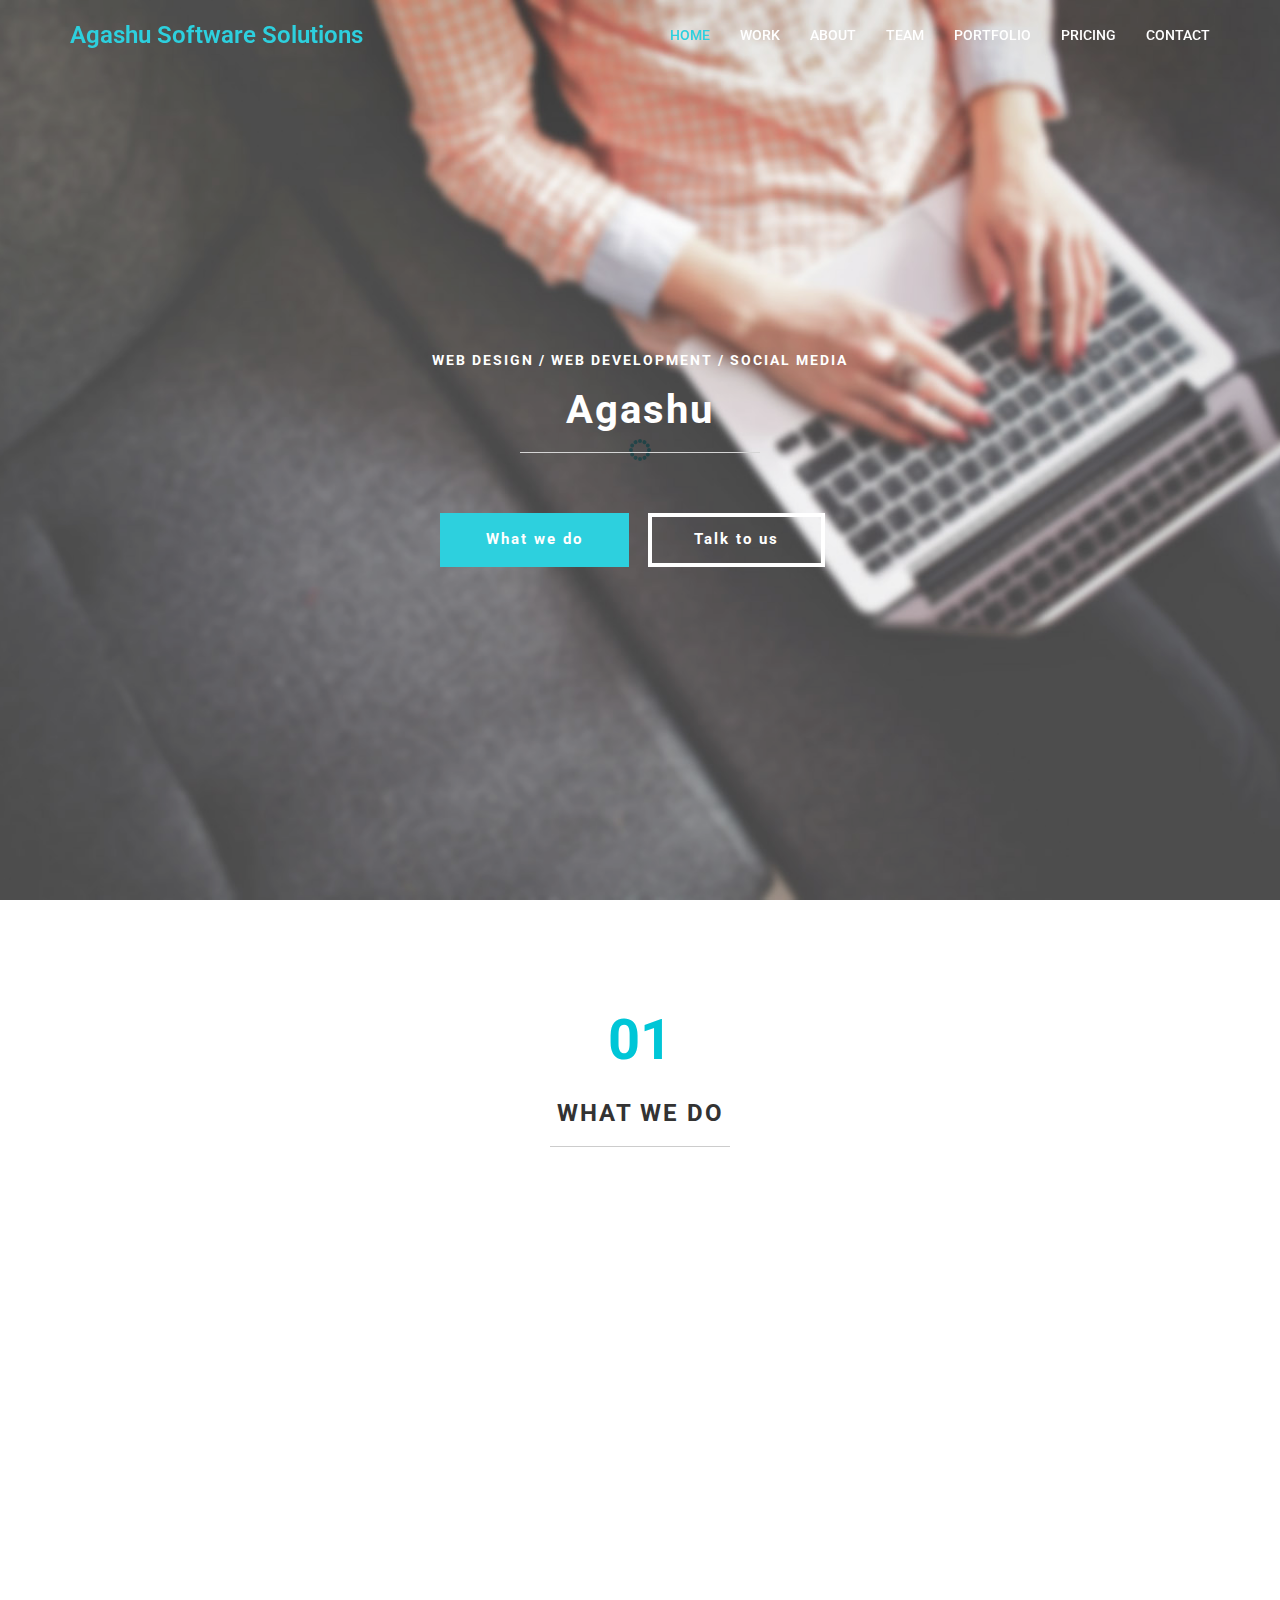
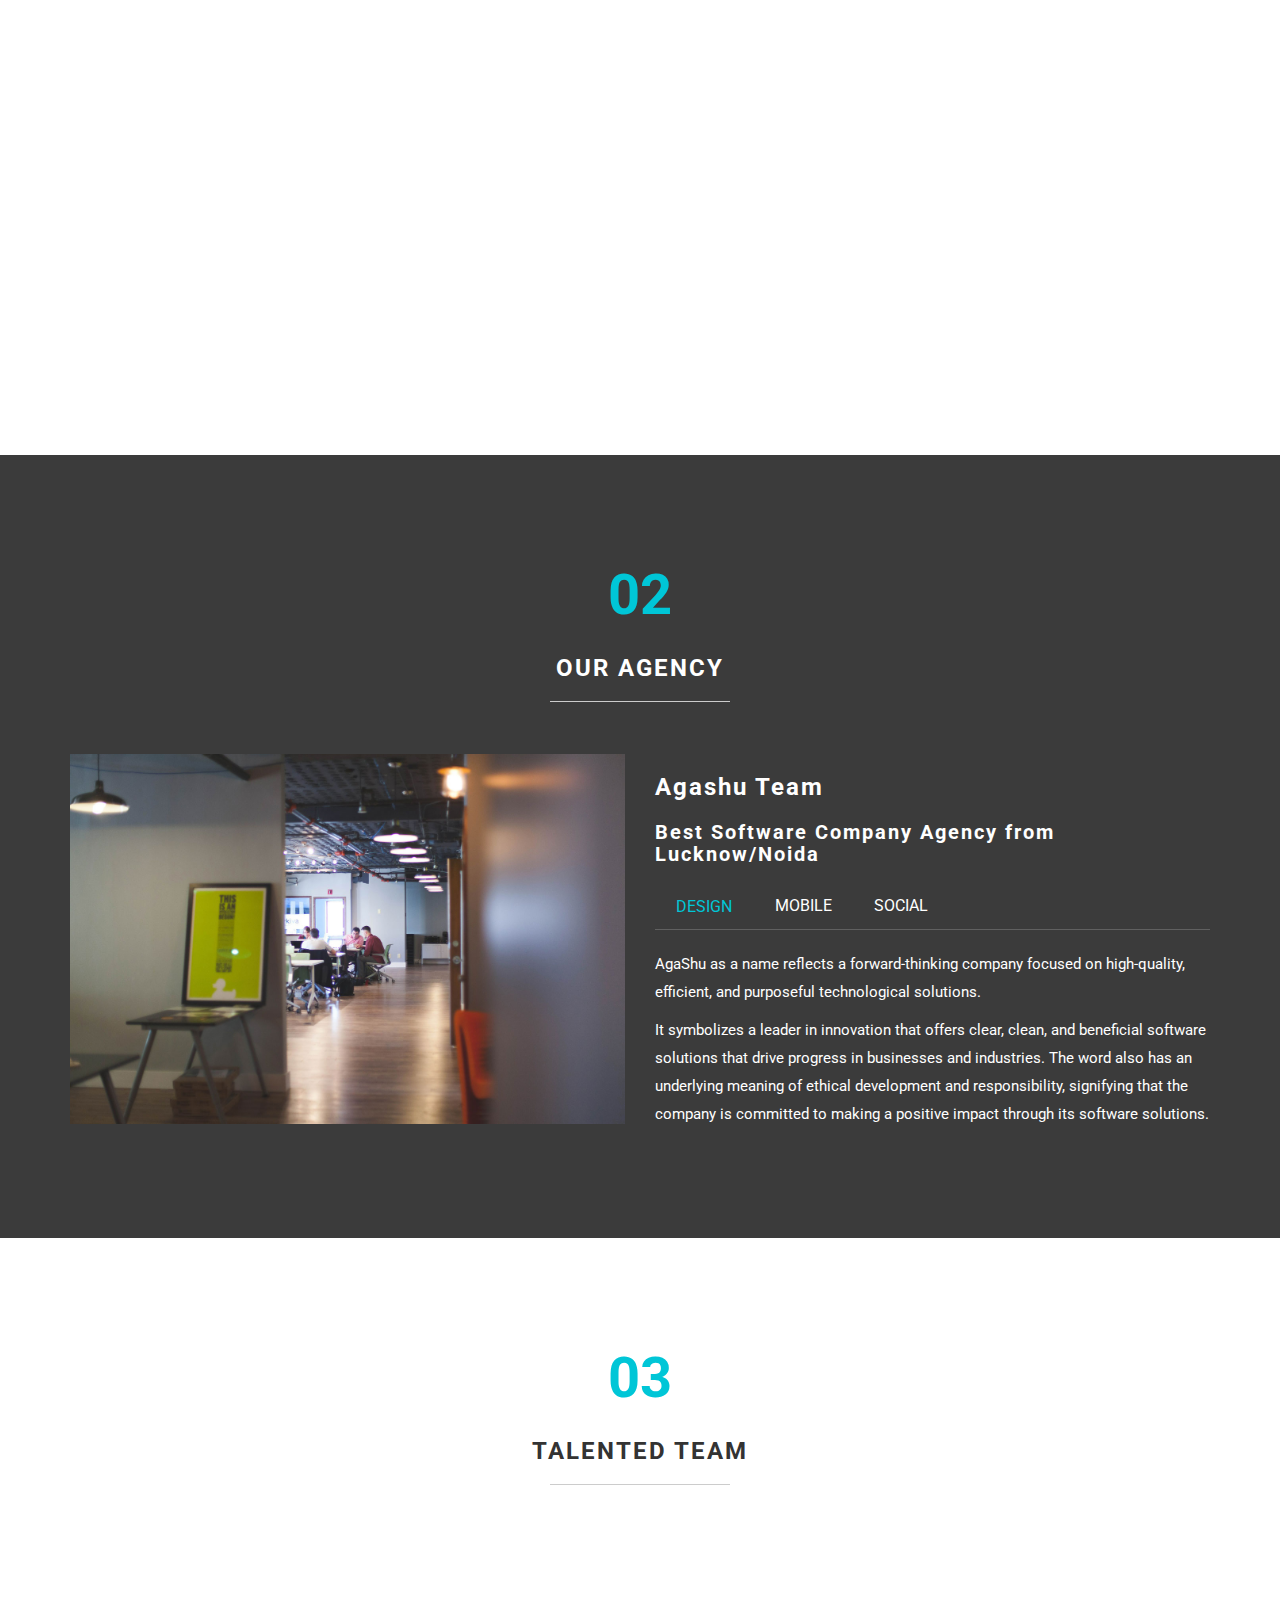
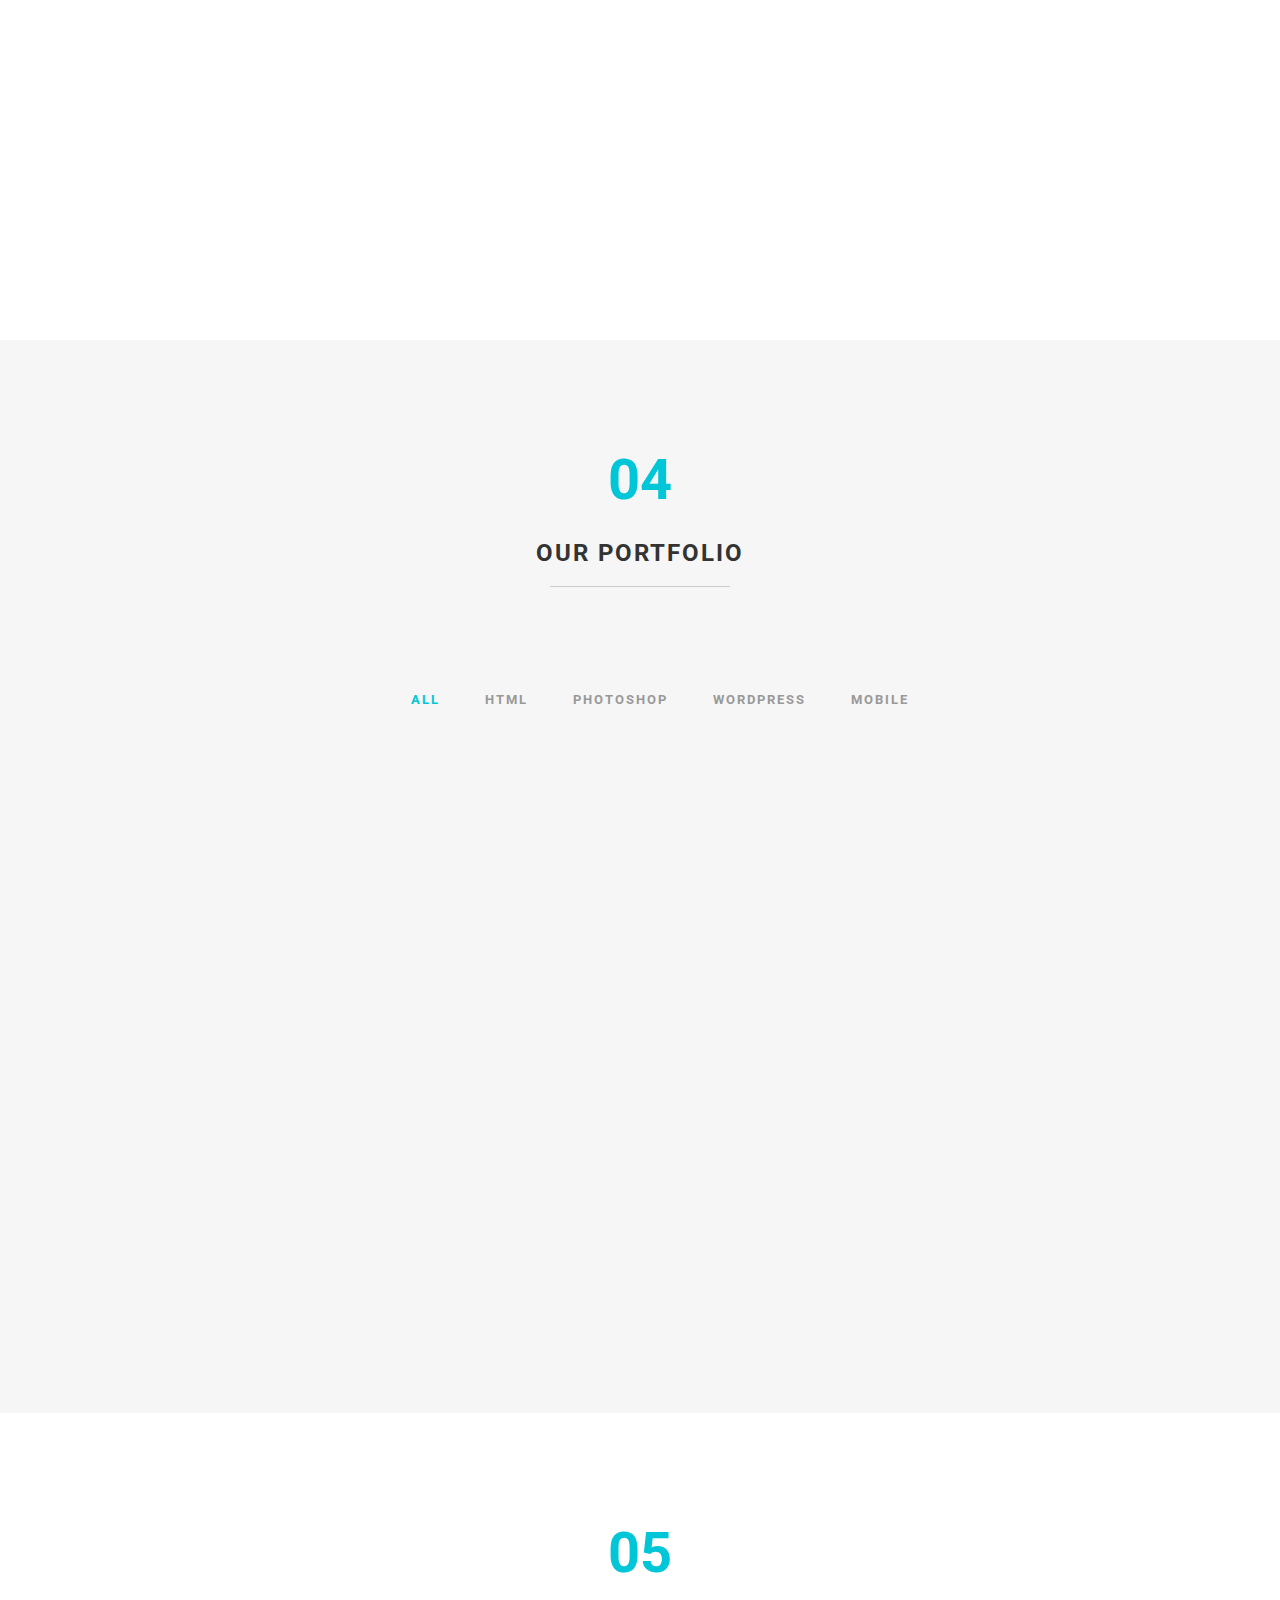
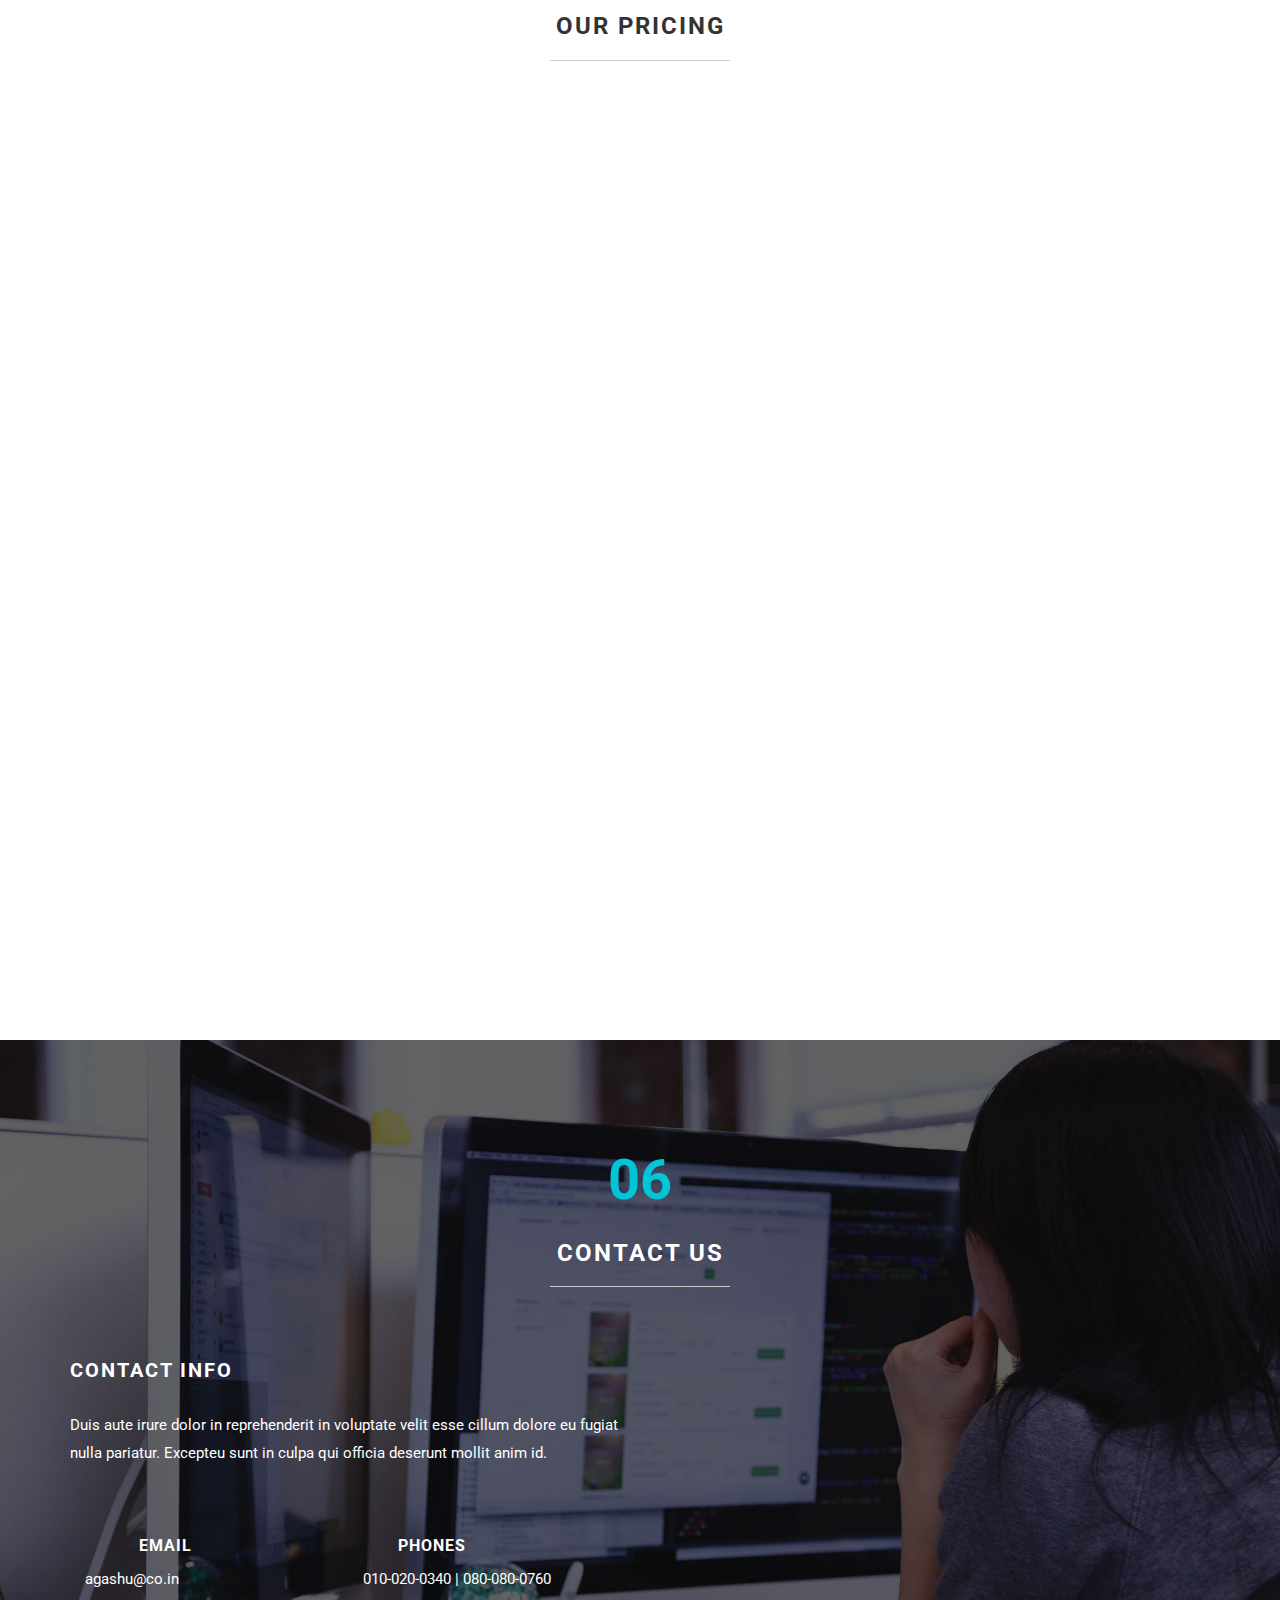
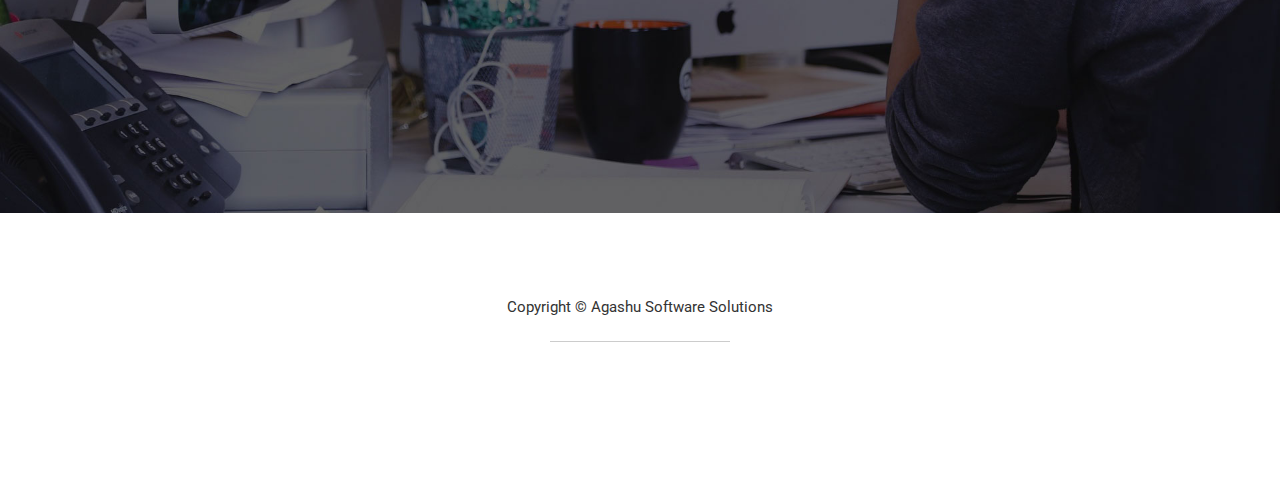
==== commit b804d1e7: "Update index.html" ====
--- a/index.html
+++ b/index.html
@@ -46,7 +46,7 @@
 				<span class="icon icon-bar"></span>
 				<span class="icon icon-bar"></span>
 			</button>
-			<a href="#" class="navbar-brand">Agashu Solftware Solutions</a>
+			<a href="#" class="navbar-brand">Agashu Software Solutions</a>
 		</div>
 		<div class="collapse navbar-collapse">
 			<ul class="nav navbar-nav navbar-right">
@@ -439,4 +439,4 @@
 <script src="js/custom.js"></script>
 
 </body>
-</html>+</html>
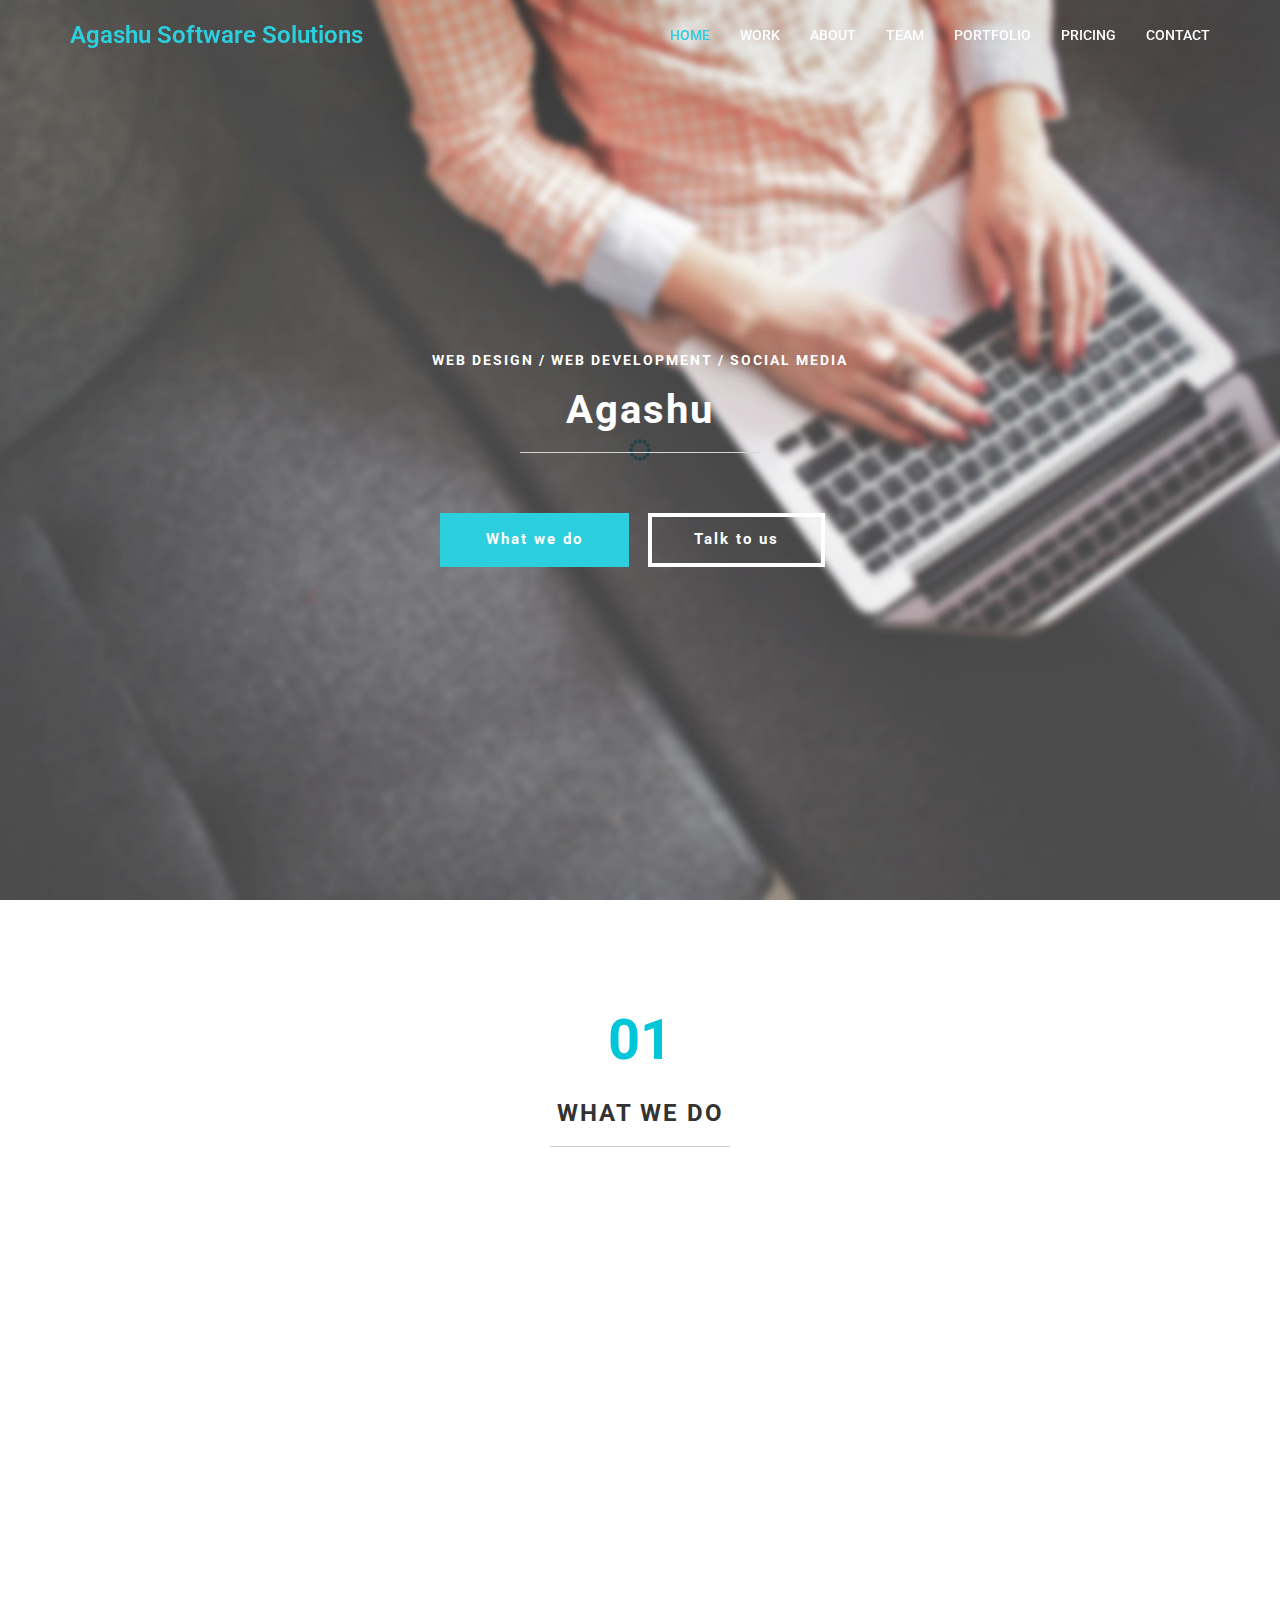
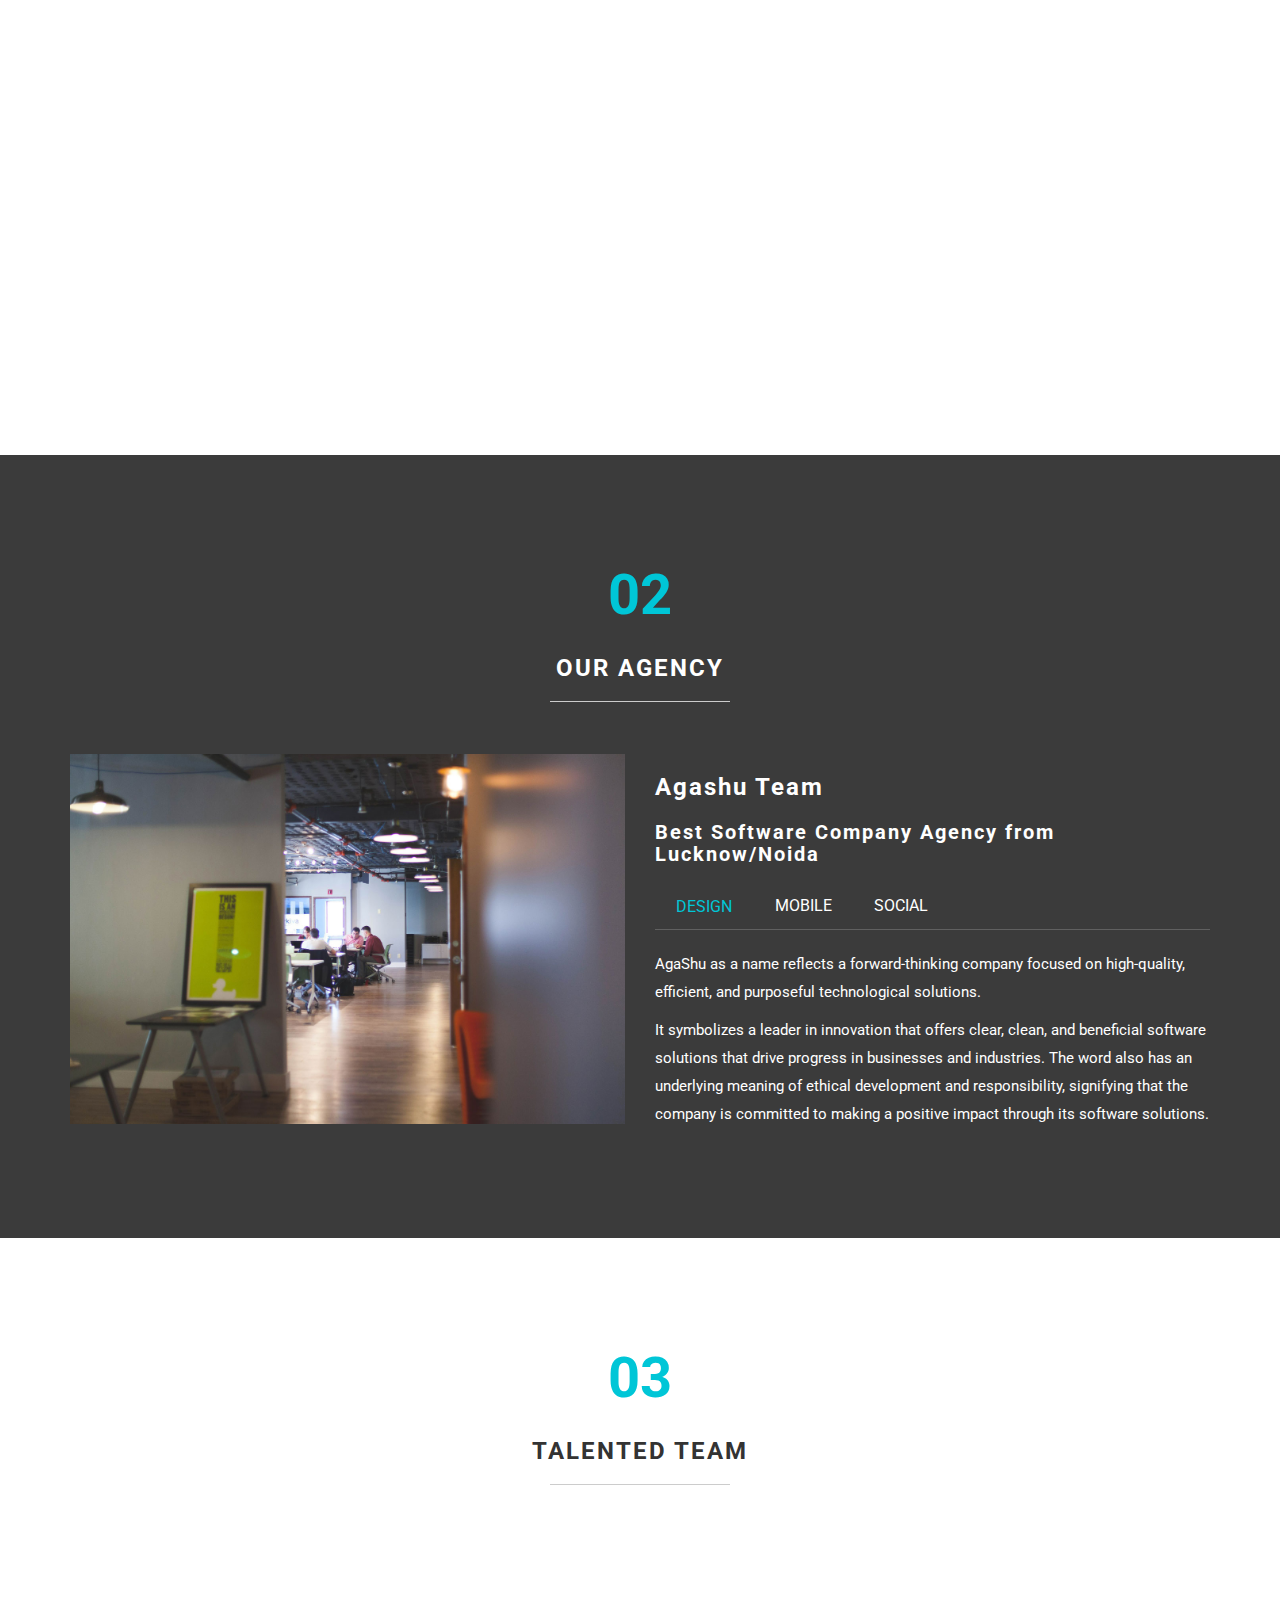
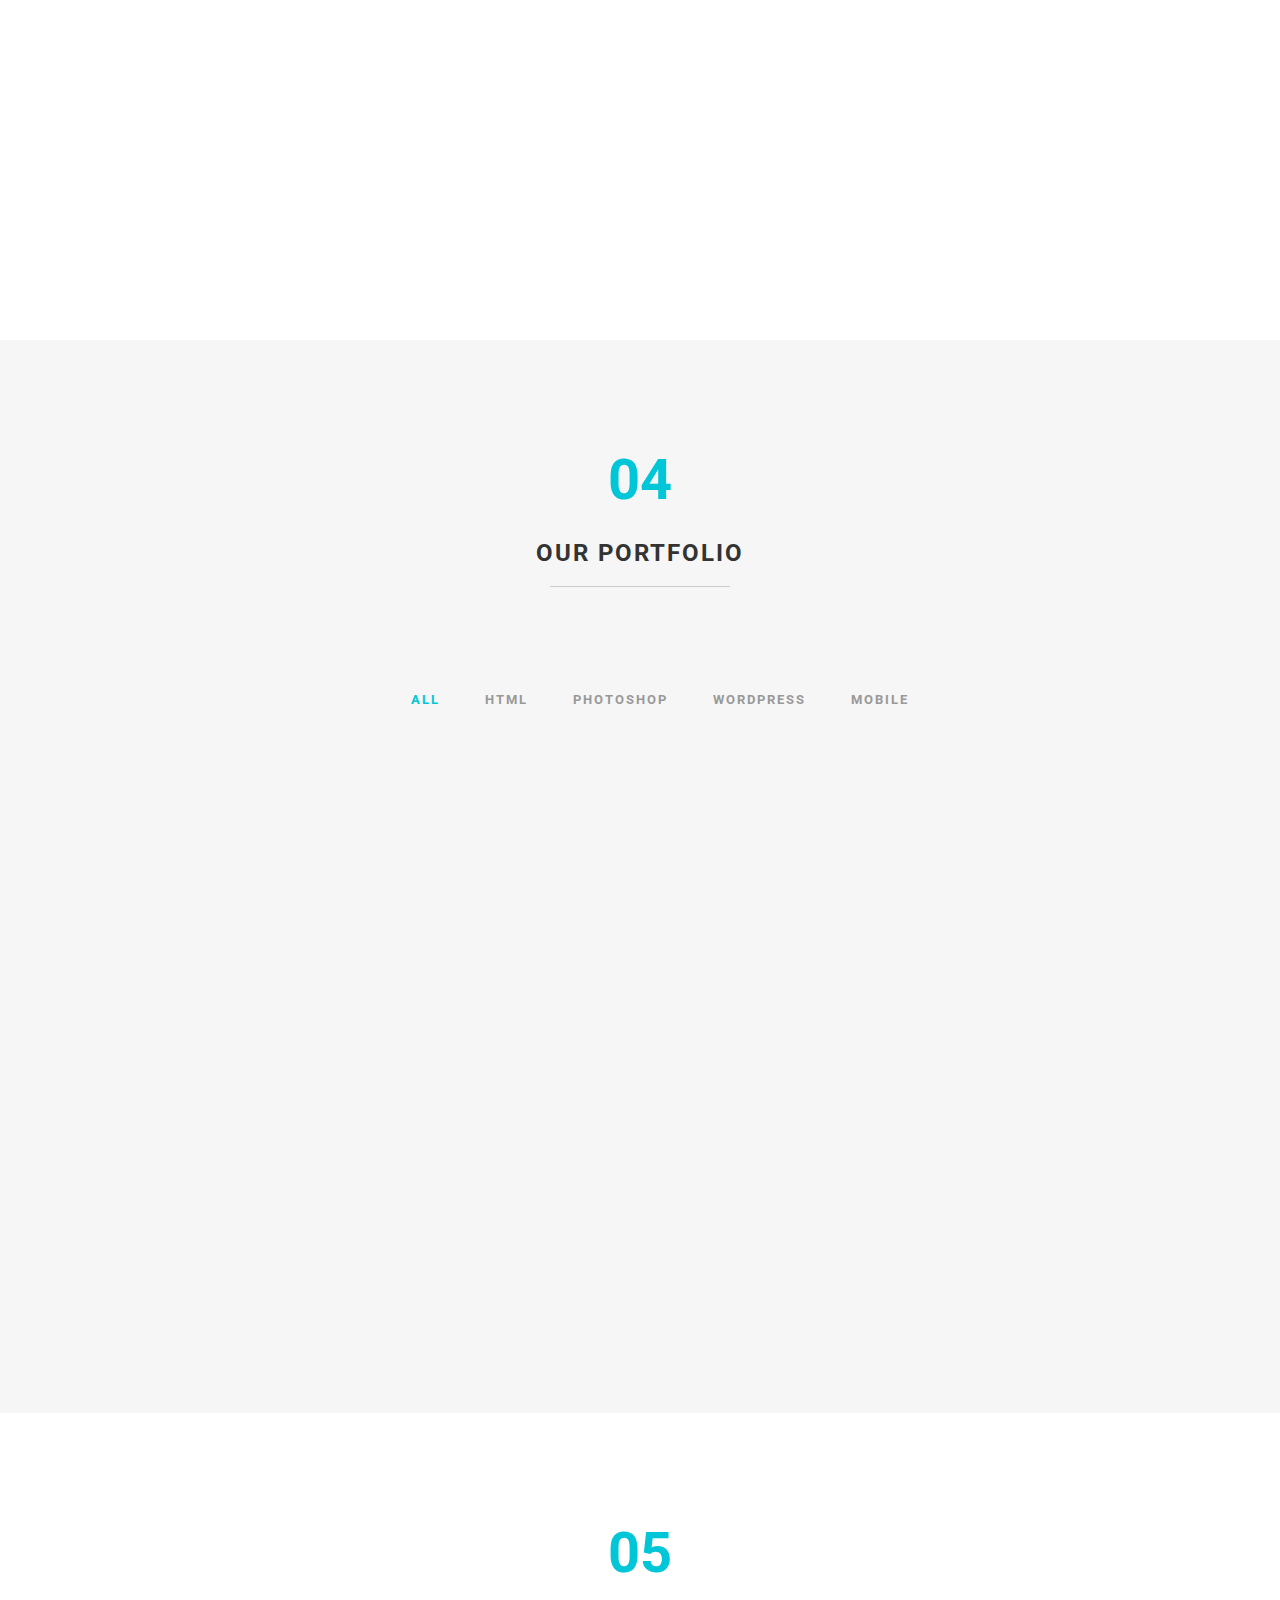
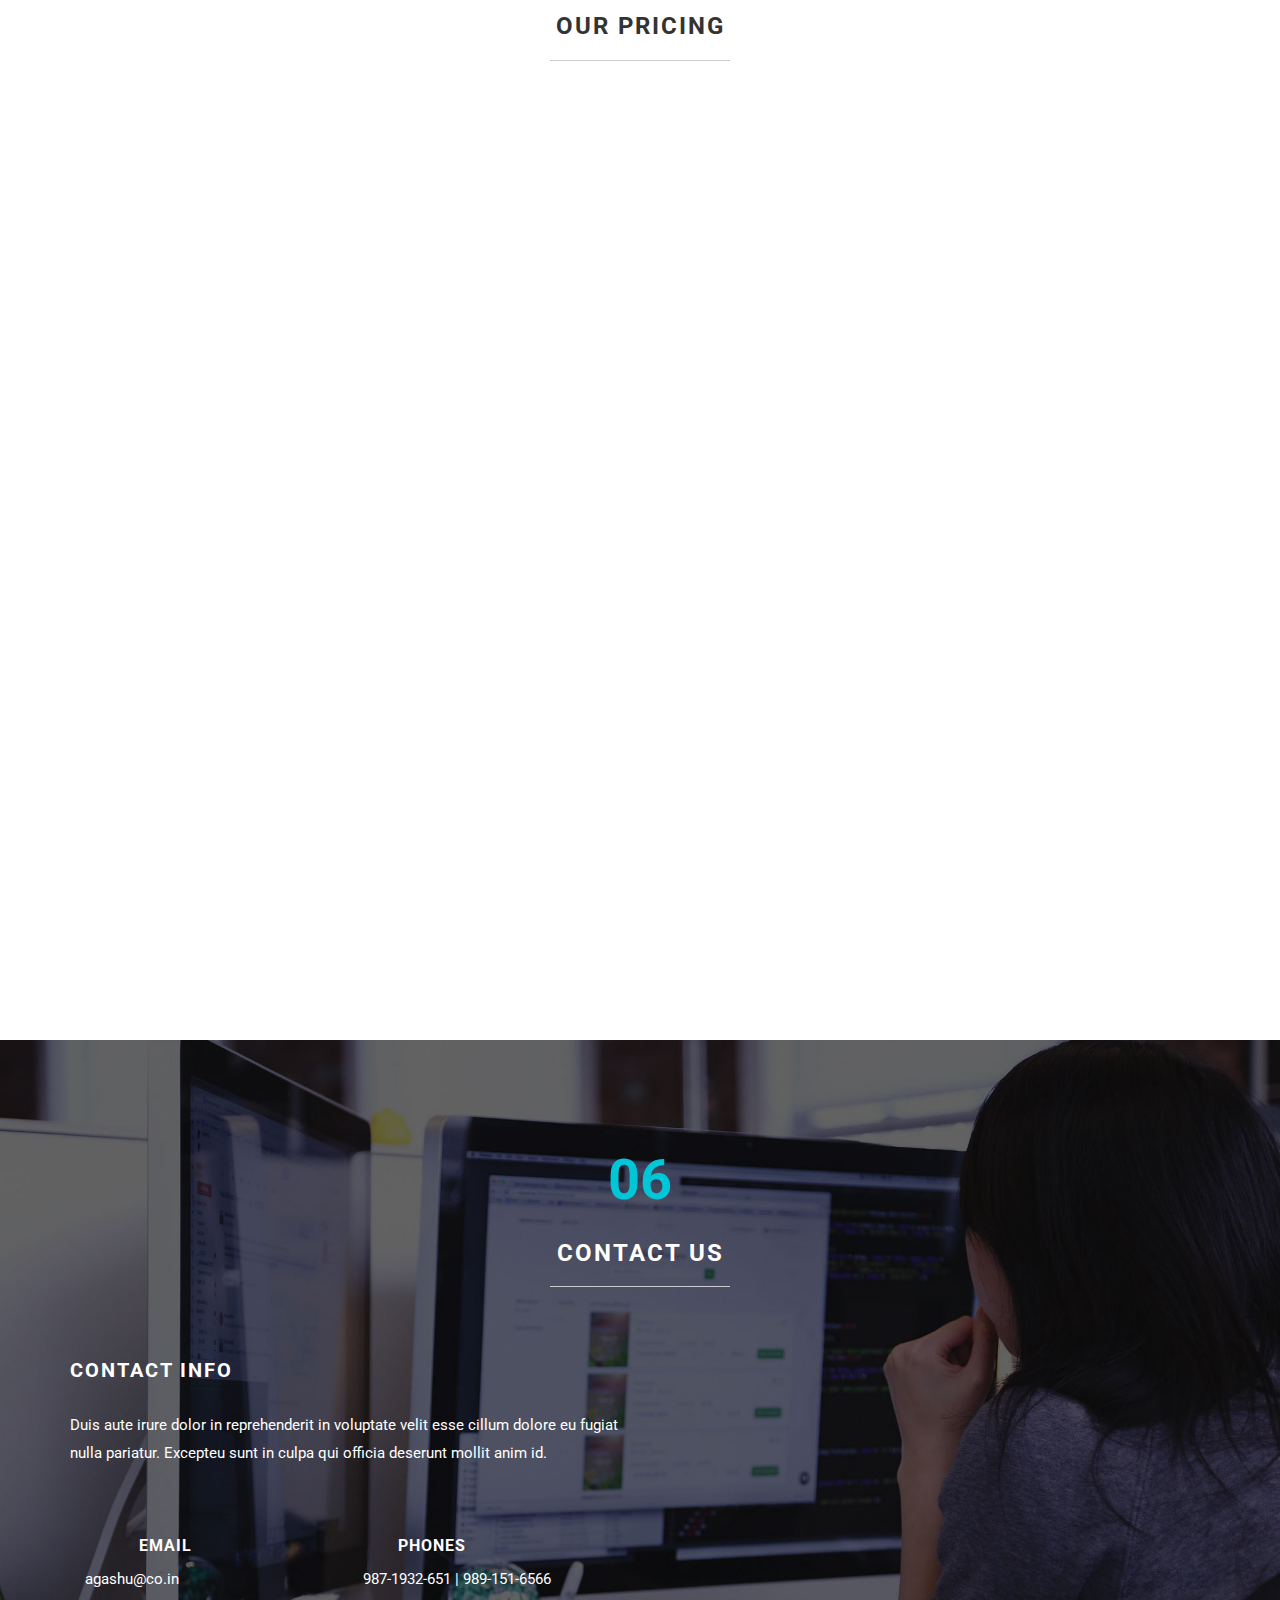
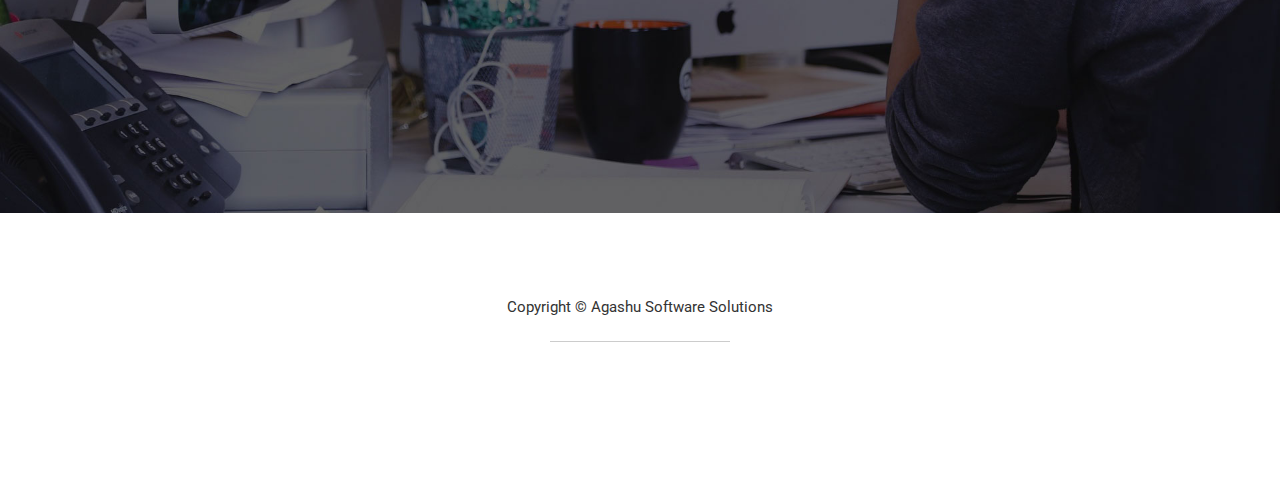
==== commit 5b5446dc: "Update 2 index.html" ====
--- a/index.html
+++ b/index.html
@@ -385,7 +385,7 @@
 				</div>
 				<div class="col-md-6 col-sm-4">
 					<h3><i class="icon-phone medium-icon wow bounceIn" data-wow-delay="0.6s"></i> PHONES</h3>
-					<p>010-020-0340 | 080-080-0760</p>
+					<p>987-1932-651 | 989-151-6566</p>
 				</div>
 			</div>
 			<div class="col-md-6 col-sm-12">
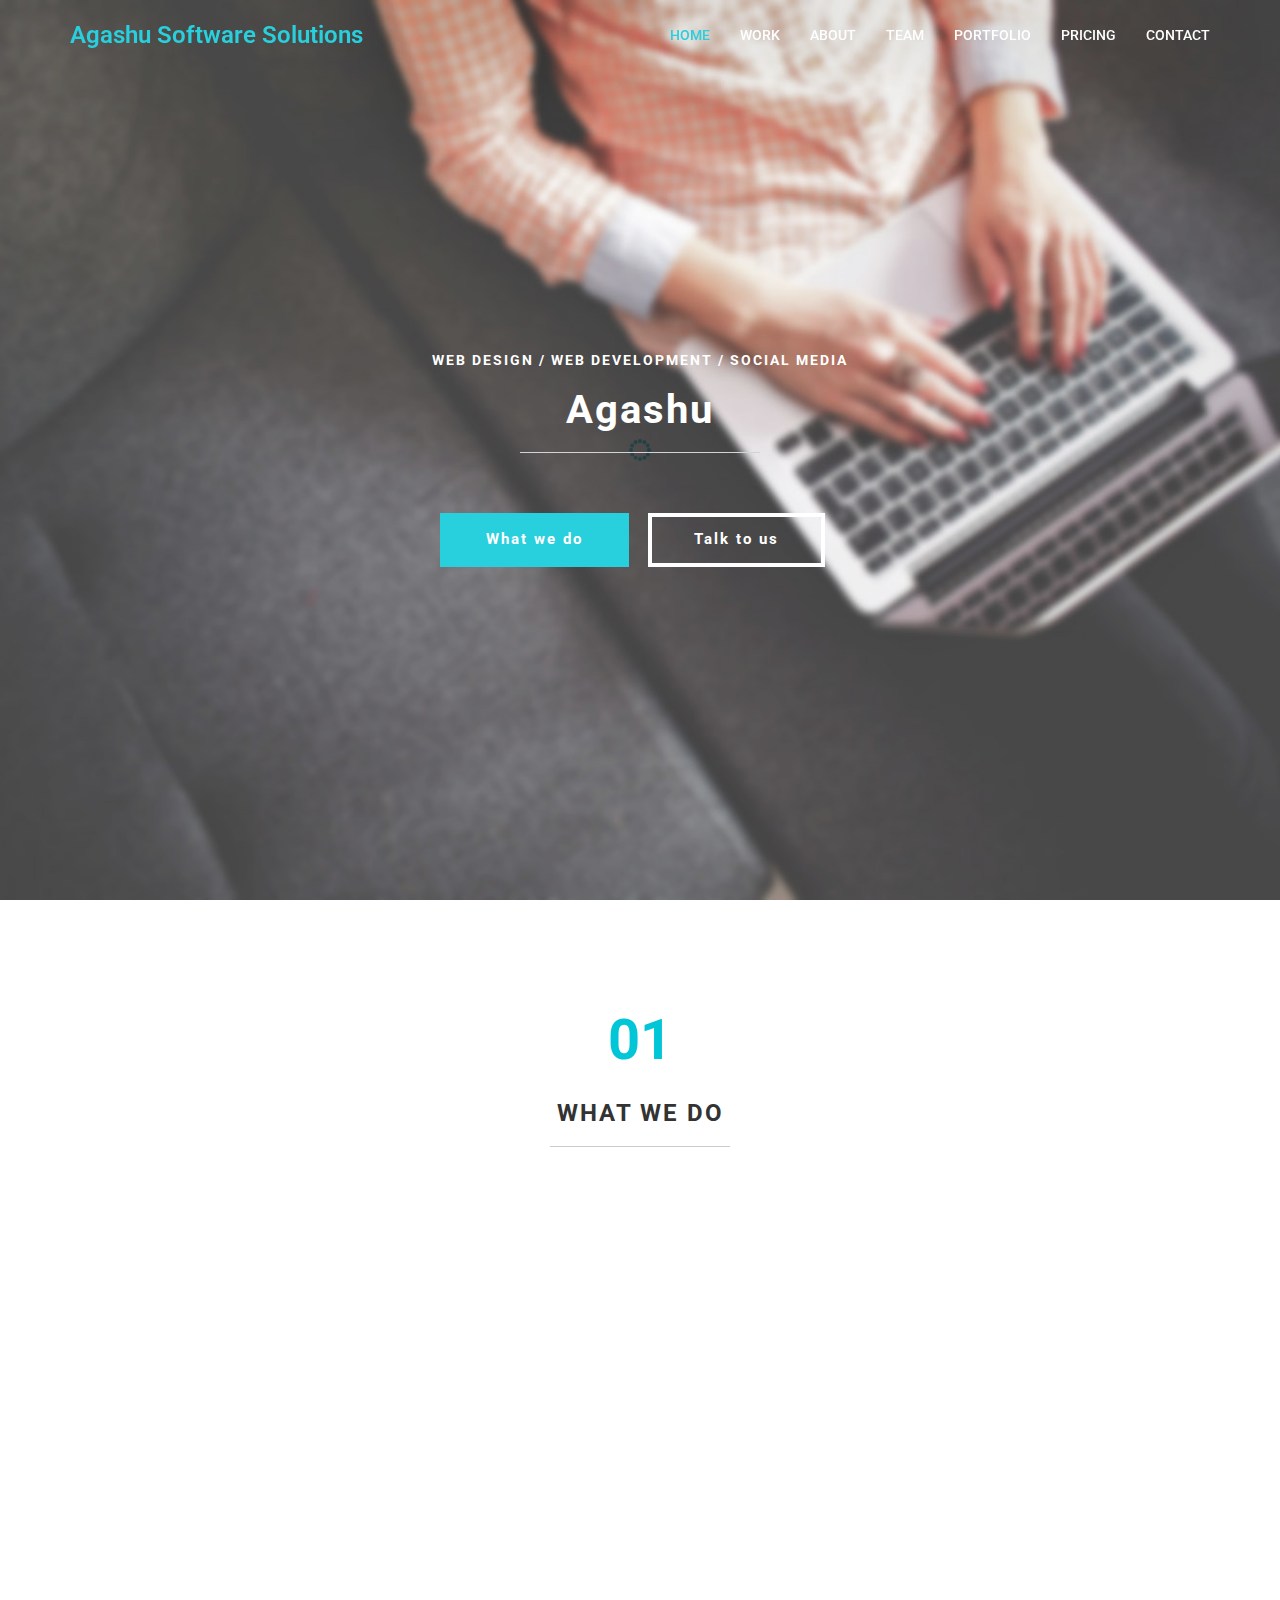
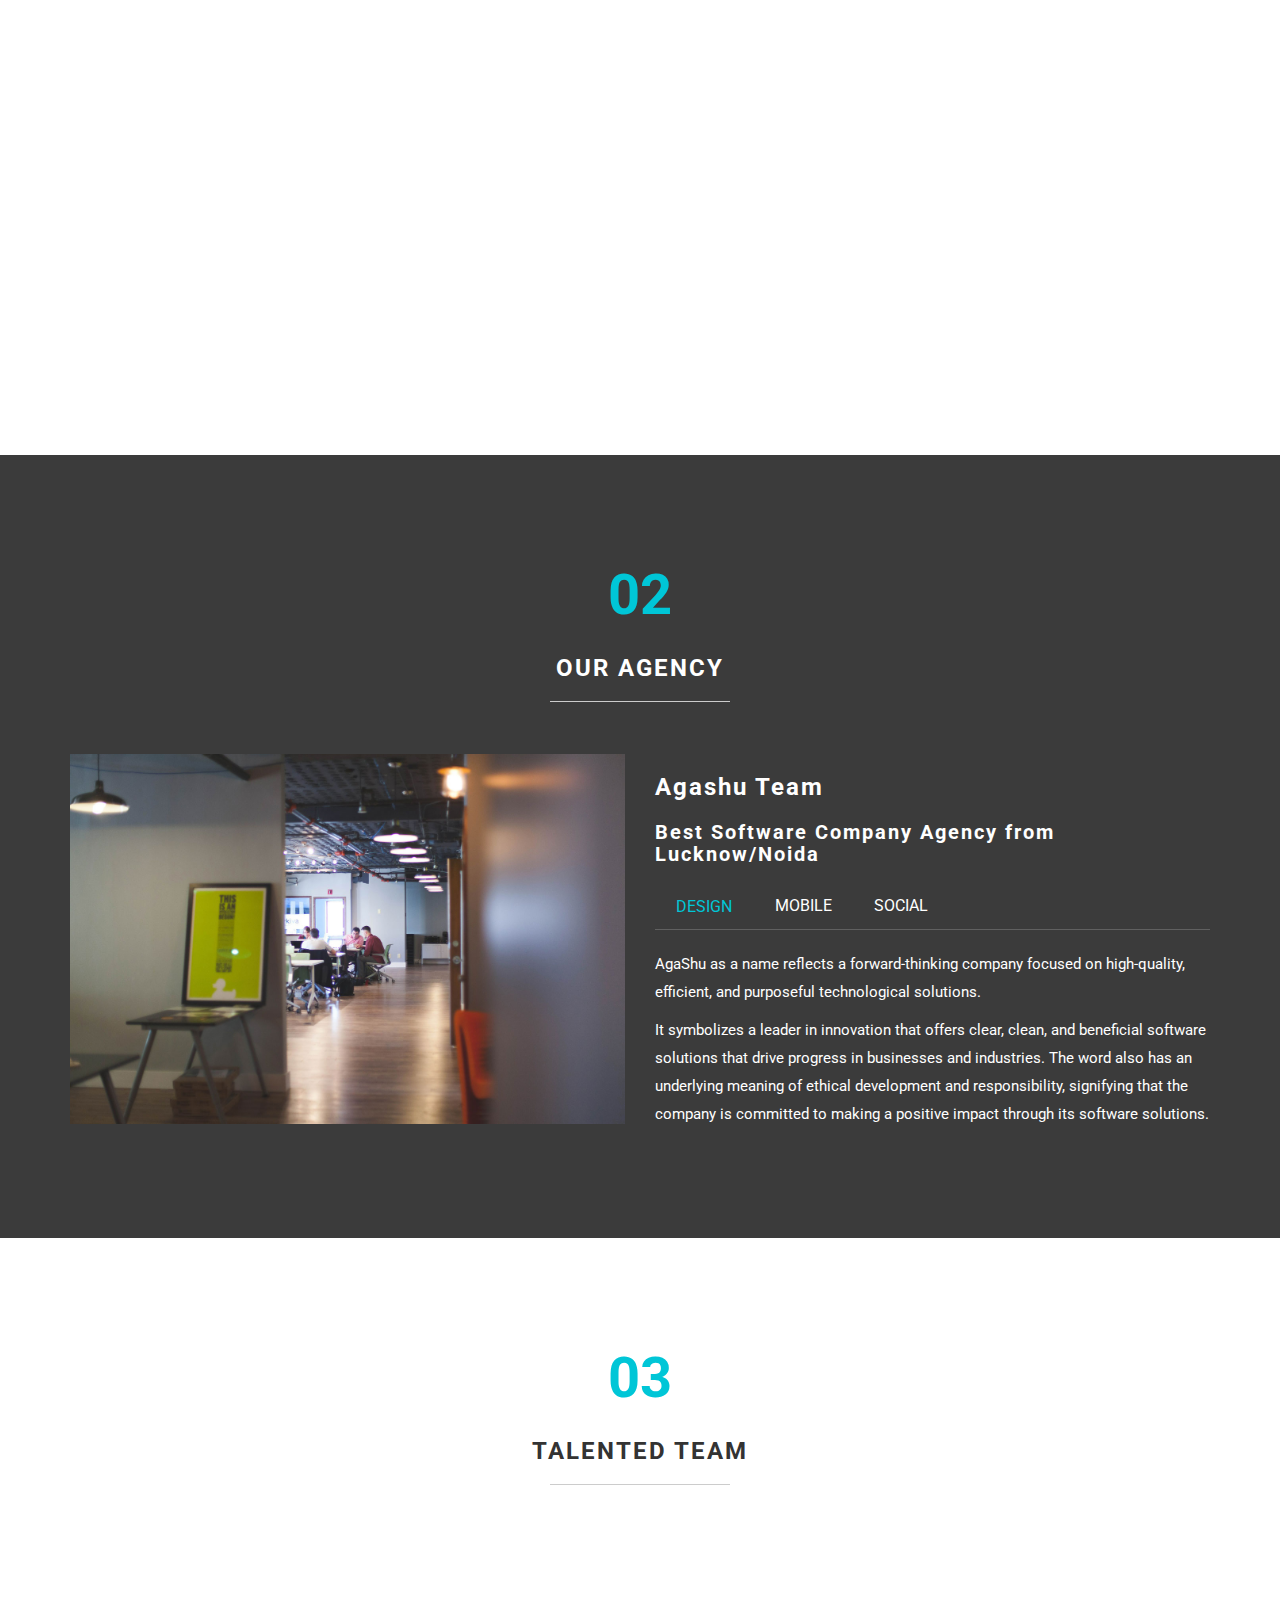
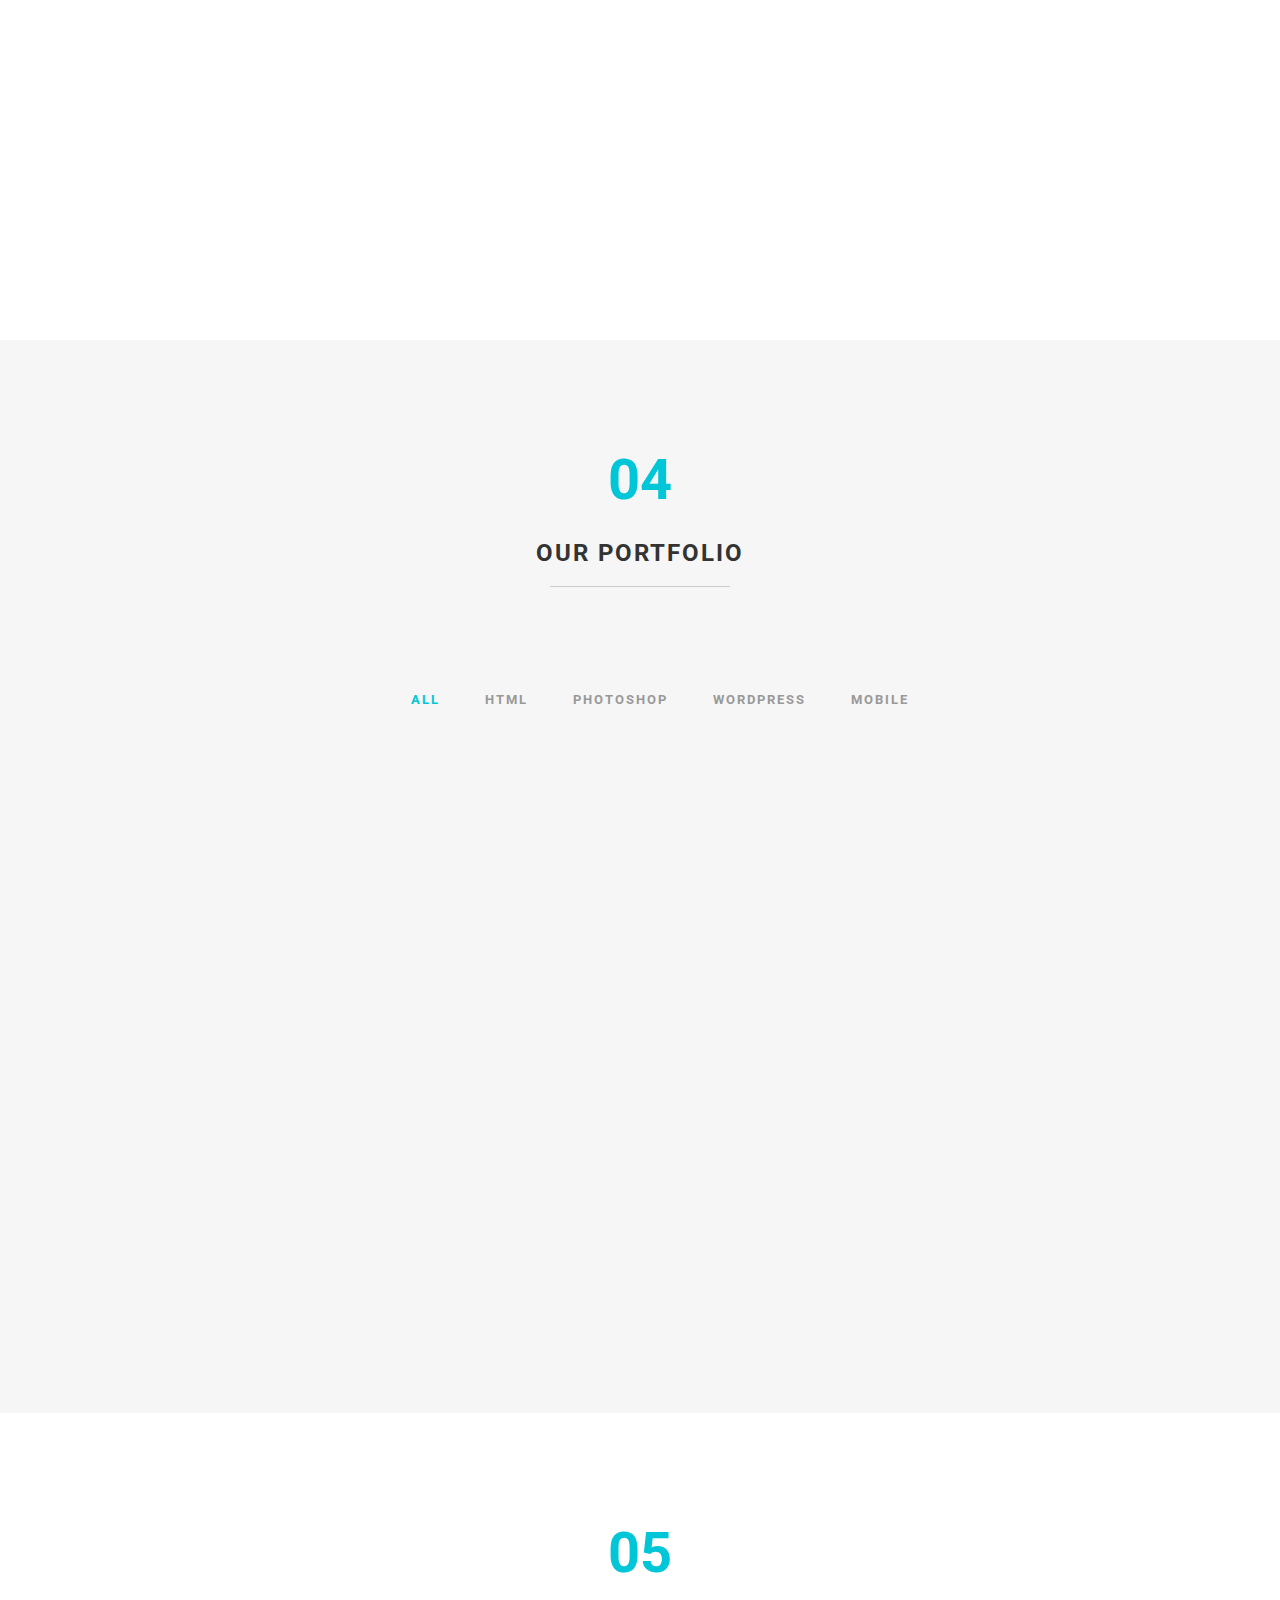
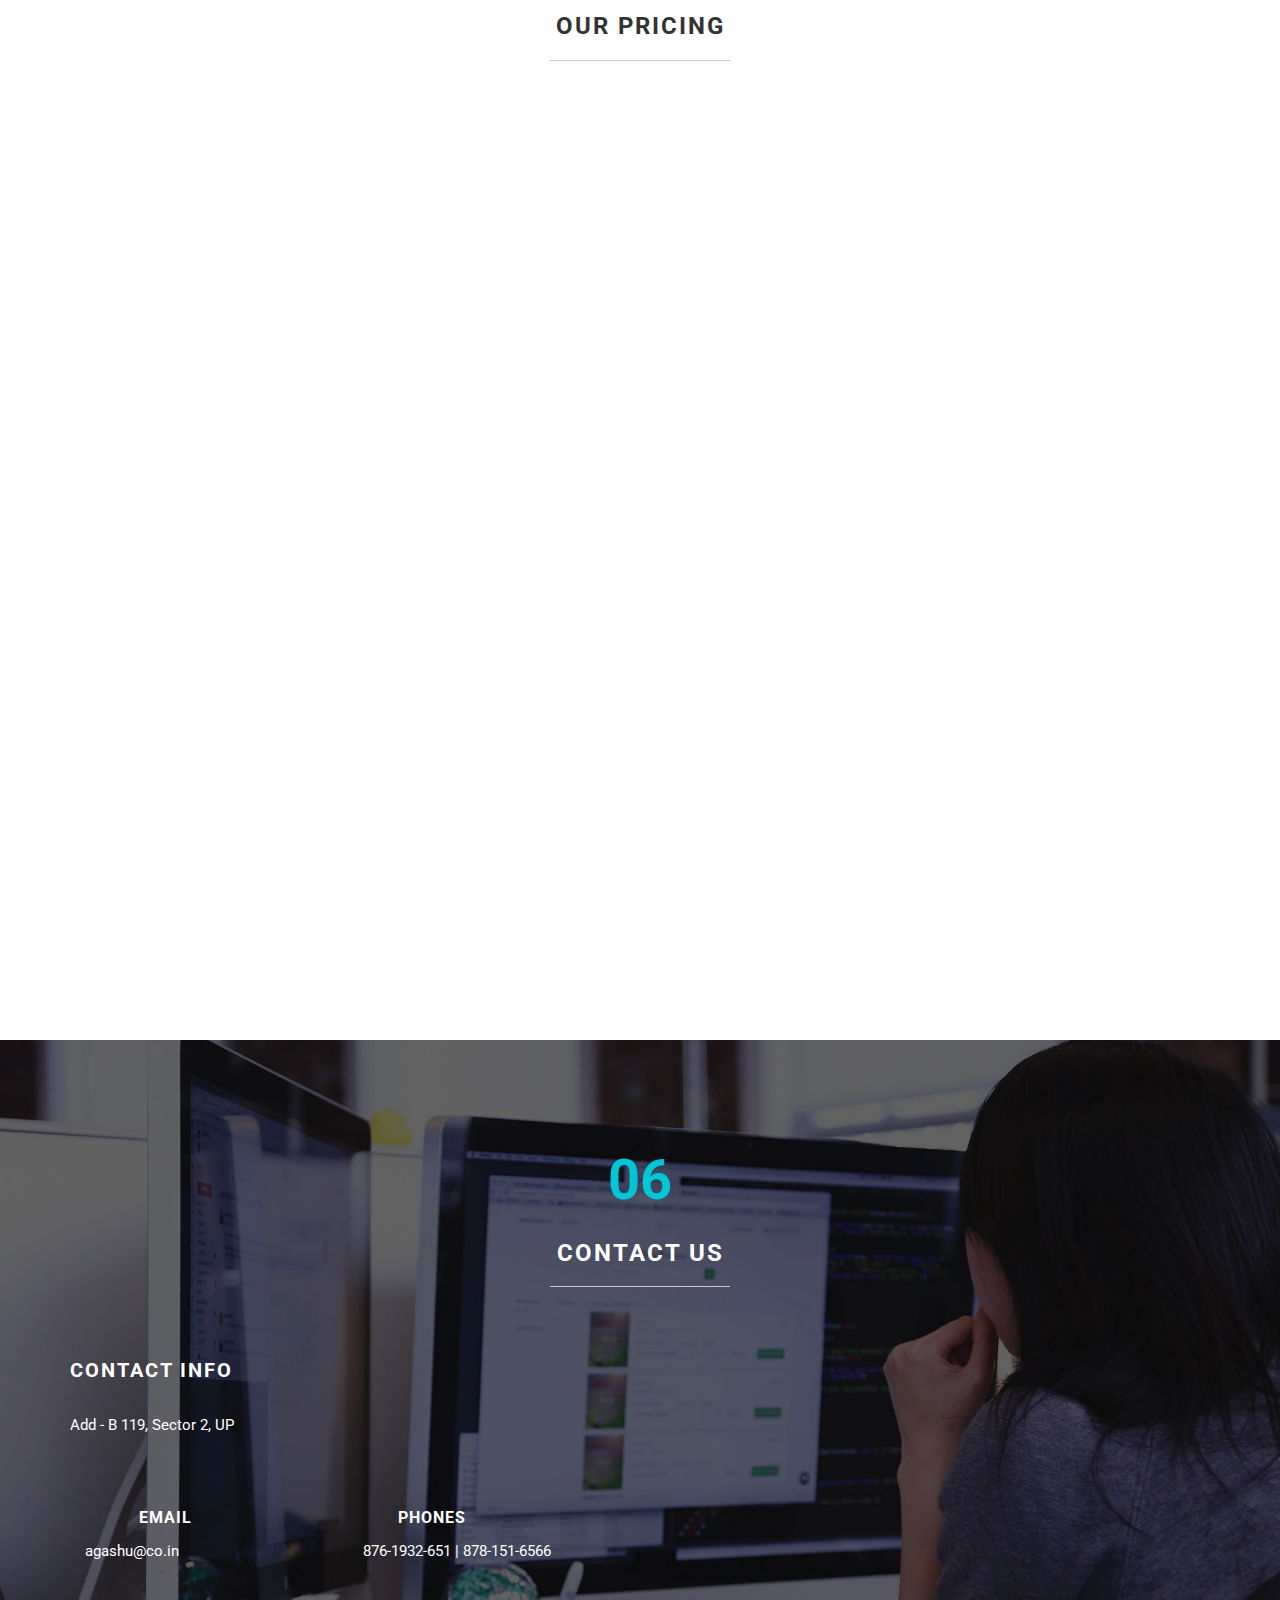
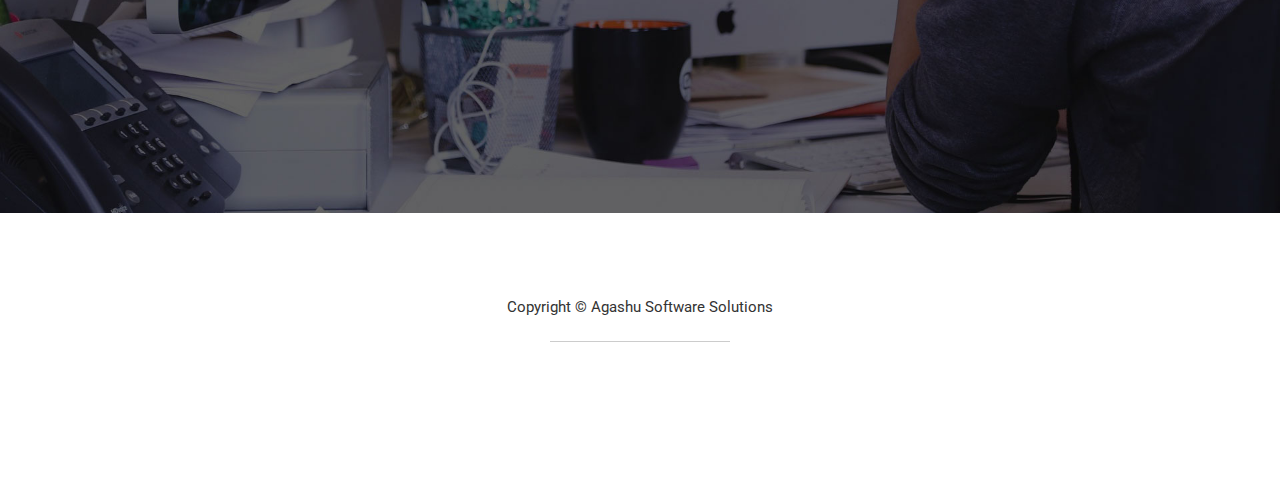
==== commit 1c8692e2: "1. Added new unknow image, 2. Changes some content 3. Use the unnkown image" ====
--- a/index.html
+++ b/index.html
@@ -2,7 +2,7 @@
 <html lang="en">
 <head>
 	<meta charset="utf-8">
-	<title>Agashu Software Solutions</title>
+	<title>AgaShu Software Solutions Pvt LTD.</title>
 	<meta http-equiv="X-UA-Compatible" content="IE=Edge">
 	<meta name="viewport" content="width=device-width, initial-scale=1">
 	<meta name="keywords" content="">
@@ -90,9 +90,9 @@
 			</div>
 			<div class="col-lg-4 col-md-4 col-sm-4 wow fadeInUp" data-wow-delay="0.6s">
 				<i class="icon-cloud medium-icon"></i>
-					<h3>WEB MARKETING</h3>
-					<hr>
-					<p>Duis aute irure dolor in reprehenderit in voluptate velit esse cillum dolore eu fugiat nulla pariatur. Excepteu sunt in culpa qui officia.</p>
+					<h3>WEB Designing</h3>
+					<hr>
+					<p>We use a variety of different tools depending on what part of the production process they are involved in. These tools are updated over time by newer standards and software but the principles behind them remain the same. Web designers use both vector and raster graphics editors to create web-formatted imagery or design prototypes.</p>
 			</div>
 			<div class="col-lg-4 col-md-4 col-sm-4 wow fadeInUp" data-wow-delay="0.9s">
 				<i class="icon-mobile medium-icon"></i>
@@ -110,7 +110,7 @@
 				<i class="icon-compass medium-icon"></i>
 					<h3>MOBILE APP</h3>
 					<hr>
-					<p>Duis aute irure dolor in reprehenderit in voluptate velit esse cillum dolore eu fugiat nulla pariatur. Excepteu sunt in culpa qui officia.</p>
+					<p>We use the process of creating software for mobile devices, such as tablets and smartphones. It involves writing code and designing the app. The process is similar to other software development, but mobile apps can use a device's native features, such as the camera, microphone, Bluetooth, and GPS.</p>
 			</div>
 			<div class="col-lg-4 col-md-4 col-sm-4 wow fadeInUp" data-wow-delay="1s">
 				<i class="icon-chat medium-icon"></i>
@@ -185,10 +185,10 @@
 			</div>
 			<div class="col-md-3 col-sm-6 wow fadeIn" data-wow-delay="0.9s">
 				<div class="team-wrapper">
-					<img src="images/amit.jpg" class="img-responsive" alt="team img">
+					<img src="images/Unknown.png" class="img-responsive" alt="team img">
 						<div class="team-des">
-							<h4>Amit Singh</h4>
-							<h3>Senior Designer</h3>
+							<h4>Mr Singh</h4>
+							<h3>Director</h3>
 							<hr>
 							<ul class="social-icon">
 								<li><a href="#" class="fa fa-facebook wow fadeIn" data-wow-delay="0.3s"></a></li>
@@ -200,10 +200,10 @@
 			</div>
 			<div class="col-md-3 col-sm-6 wow fadeIn" data-wow-delay="1.3s">
 				<div class="team-wrapper">
-					<img src="images/abhishek.jpg" class="img-responsive" alt="team img">
+					<img src="images/Unknown.png" class="img-responsive" alt="team img">
 						<div class="team-des">
-							<h4>Abhishek Pandey</h4>
-							<h3>Core Developer</h3>
+							<h4>Mr Pandey</h4>
+							<h3>Director</h3>
 							<hr>
 							<ul class="social-icon">
 								<li><a href="#" class="fa fa-facebook wow fadeIn" data-wow-delay="0.3s"></a></li>
@@ -215,10 +215,10 @@
 			</div>
 			<div class="col-md-3 col-sm-6 wow fadeIn" data-wow-delay="1.6s">
 				<div class="team-wrapper">
-					<img src="images/rahul.png" class="img-responsive" alt="team img">
+					<img src="images/Unknown.png" class="img-responsive" alt="team img">
 						<div class="team-des">
 							<h4>Rahul</h4>
-							<h3>Manager</h3>
+							<h3>CEO</h3>
 							<hr>
 							<ul class="social-icon">
 								<li><a href="#" class="fa fa-facebook wow fadeIn" data-wow-delay="0.3s"></a></li>
@@ -230,10 +230,10 @@
 			</div>
 			<div class="col-md-3 col-sm-6 wow fadeIn" data-wow-delay="1.6s">
 				<div class="team-wrapper">
-					<img src="images/sunilC.jpg" class="img-responsive" alt="team img">
+					<img src="images/Unknown.png" class="img-responsive" alt="team img">
 						<div class="team-des">
 							<h4>Suneel</h4>
-							<h3>Accountant</h3>
+							<h3>CTO</h3>
 							<hr>
 							<ul class="social-icon">
 								<li><a href="#" class="fa fa-facebook wow fadeIn" data-wow-delay="0.3s"></a></li>
@@ -378,14 +378,14 @@
 			</div>
 			<div class="col-md-6 col-sm-12 contact-info">
 				<h2 class="heading bold">CONTACT INFO</h2>
-				<p>Duis aute irure dolor in reprehenderit in voluptate velit esse cillum dolore eu fugiat nulla pariatur. Excepteu sunt in culpa qui officia deserunt mollit anim id.</p>
+				<p>Add - B 119, Sector 2, UP</p>
 				<div class="col-md-6 col-sm-4">
 					<h3><i class="icon-envelope medium-icon wow bounceIn" data-wow-delay="0.6s"></i> EMAIL</h3>
 					<p>agashu@co.in</p>
 				</div>
 				<div class="col-md-6 col-sm-4">
 					<h3><i class="icon-phone medium-icon wow bounceIn" data-wow-delay="0.6s"></i> PHONES</h3>
-					<p>987-1932-651 | 989-151-6566</p>
+					<p>876-1932-651 | 878-151-6566</p>
 				</div>
 			</div>
 			<div class="col-md-6 col-sm-12">
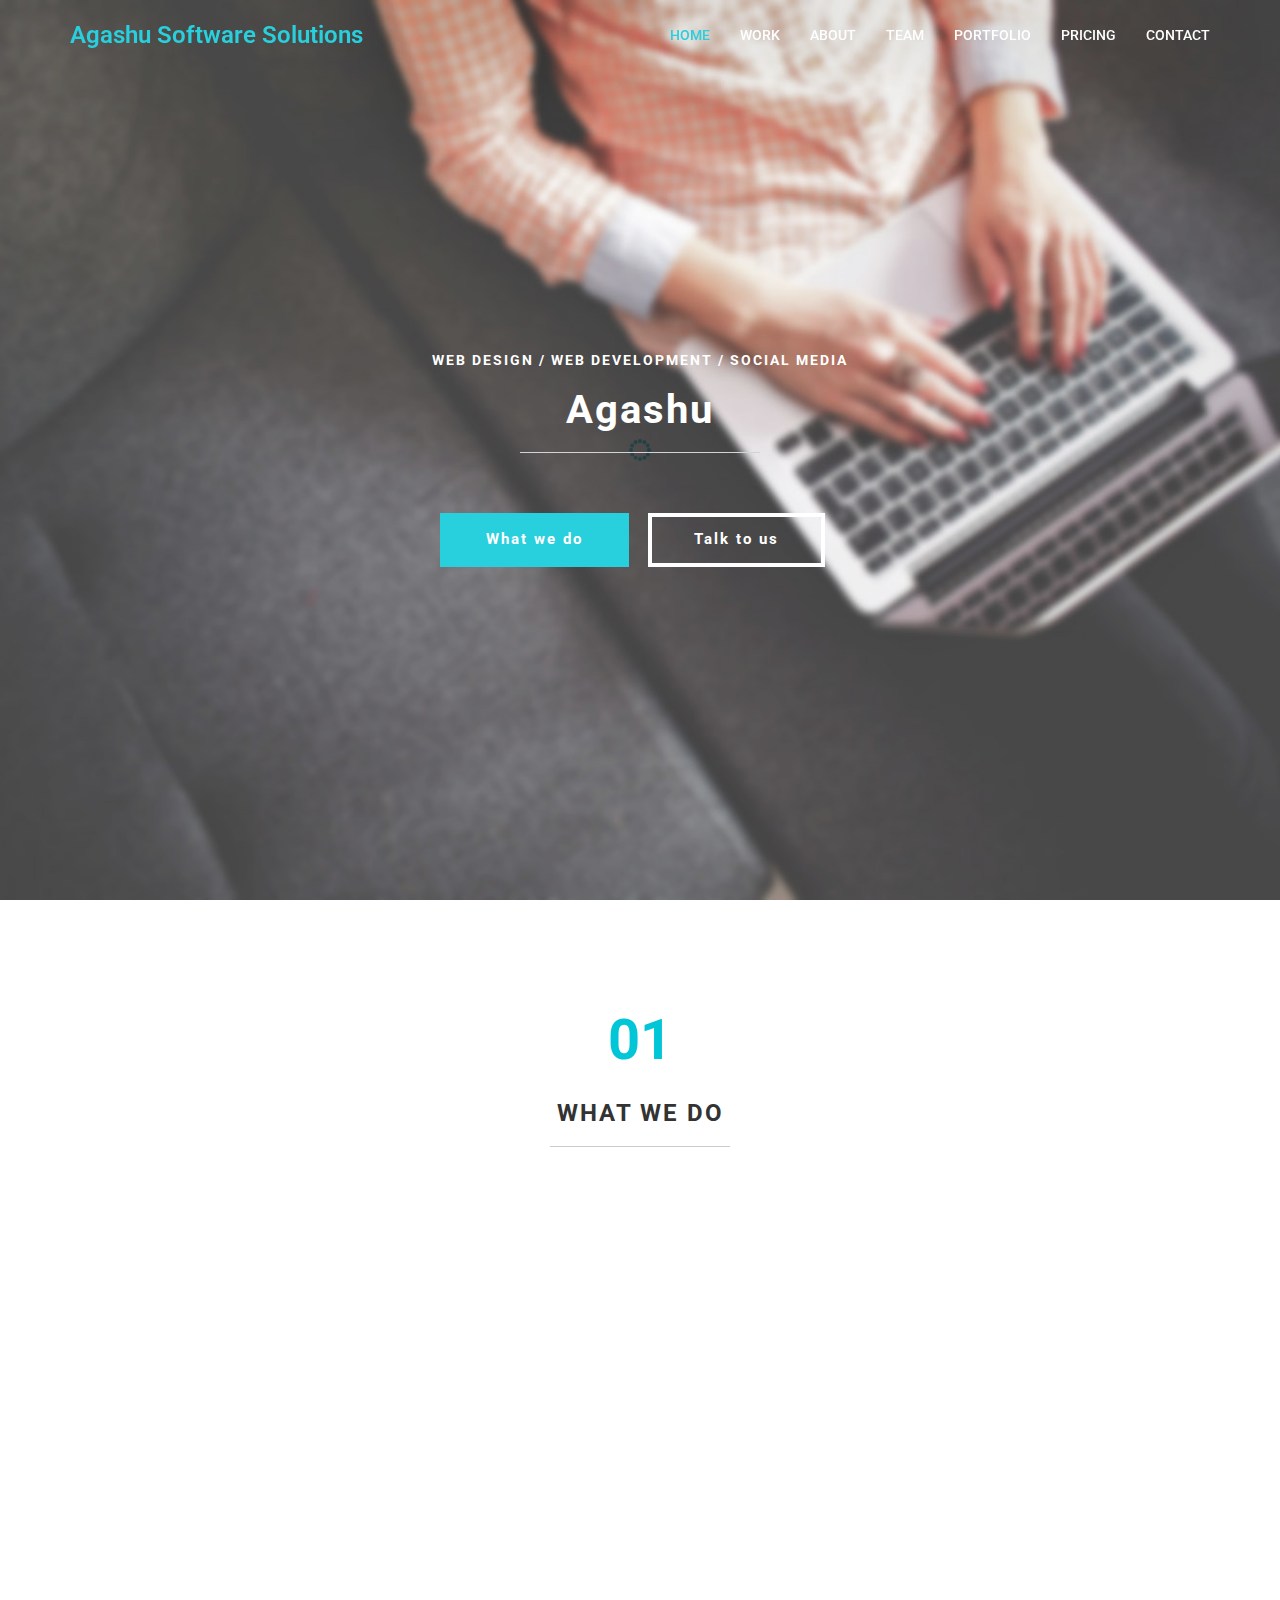
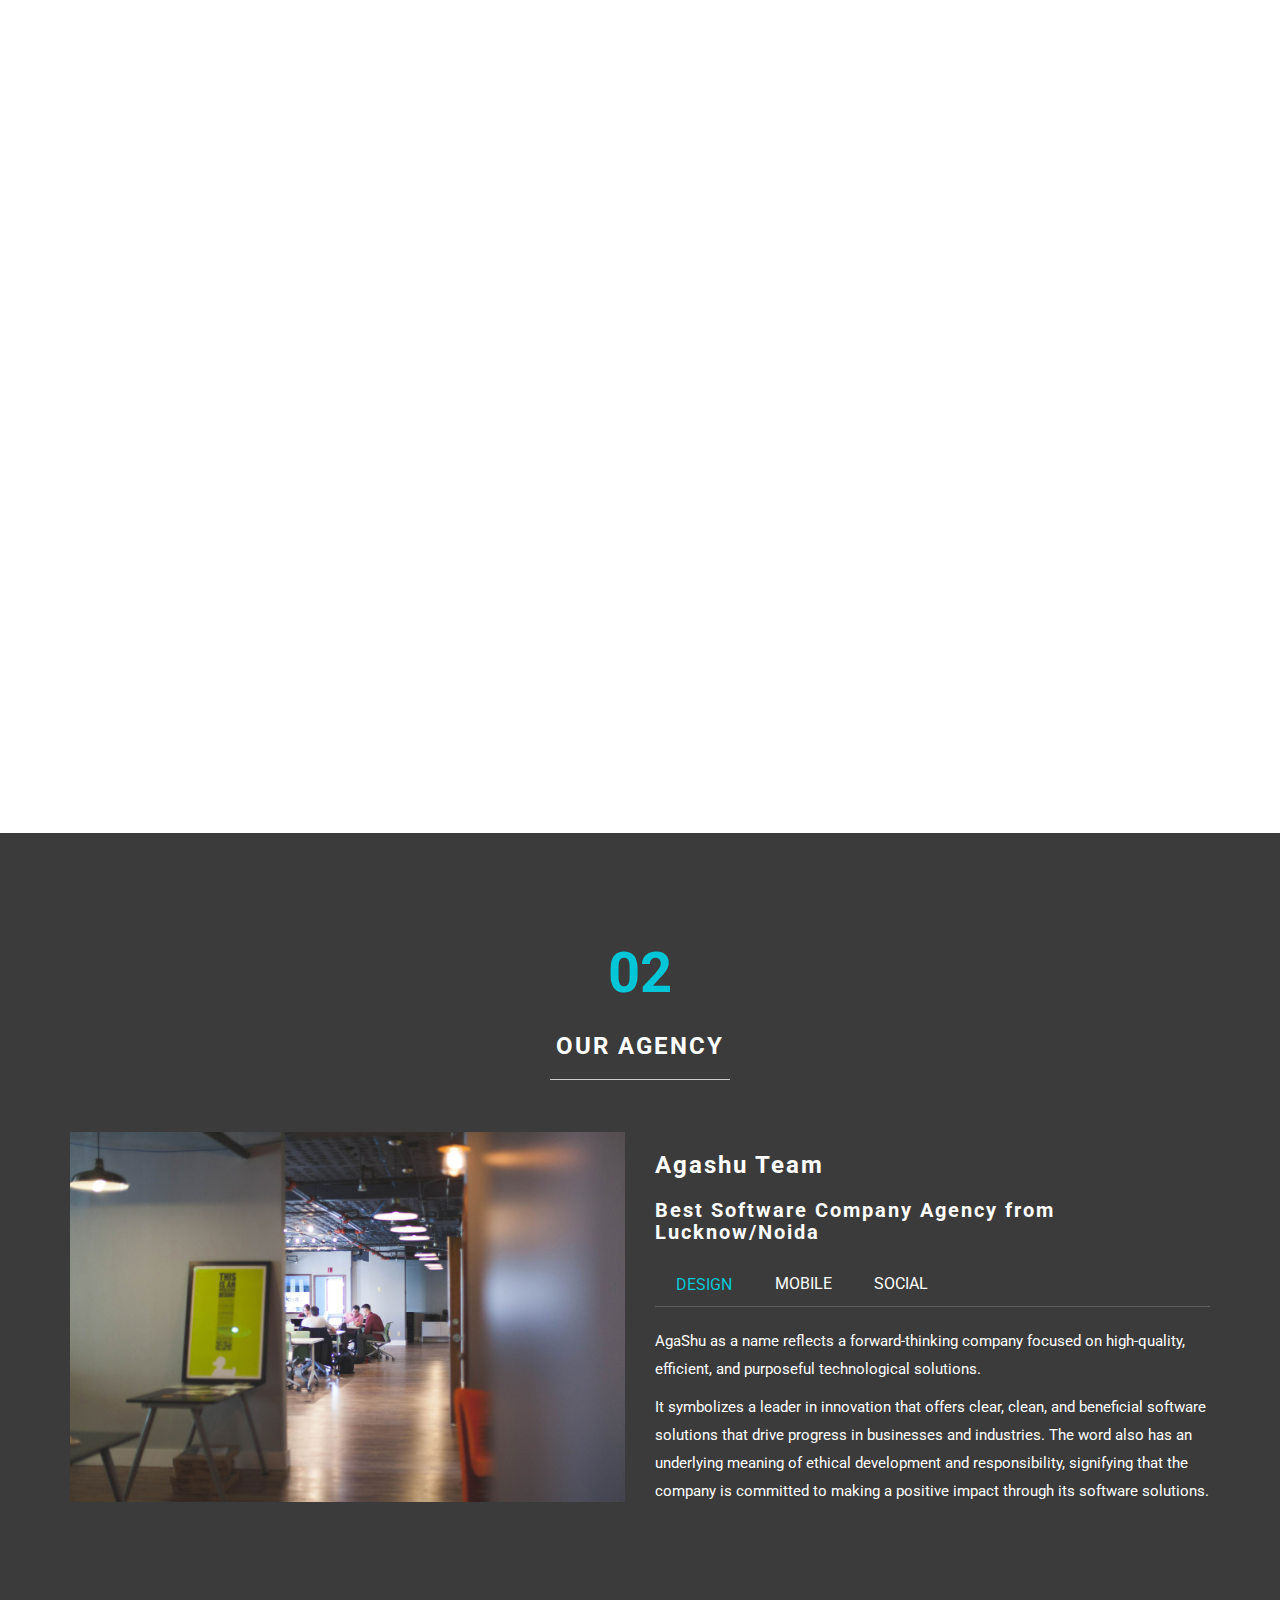
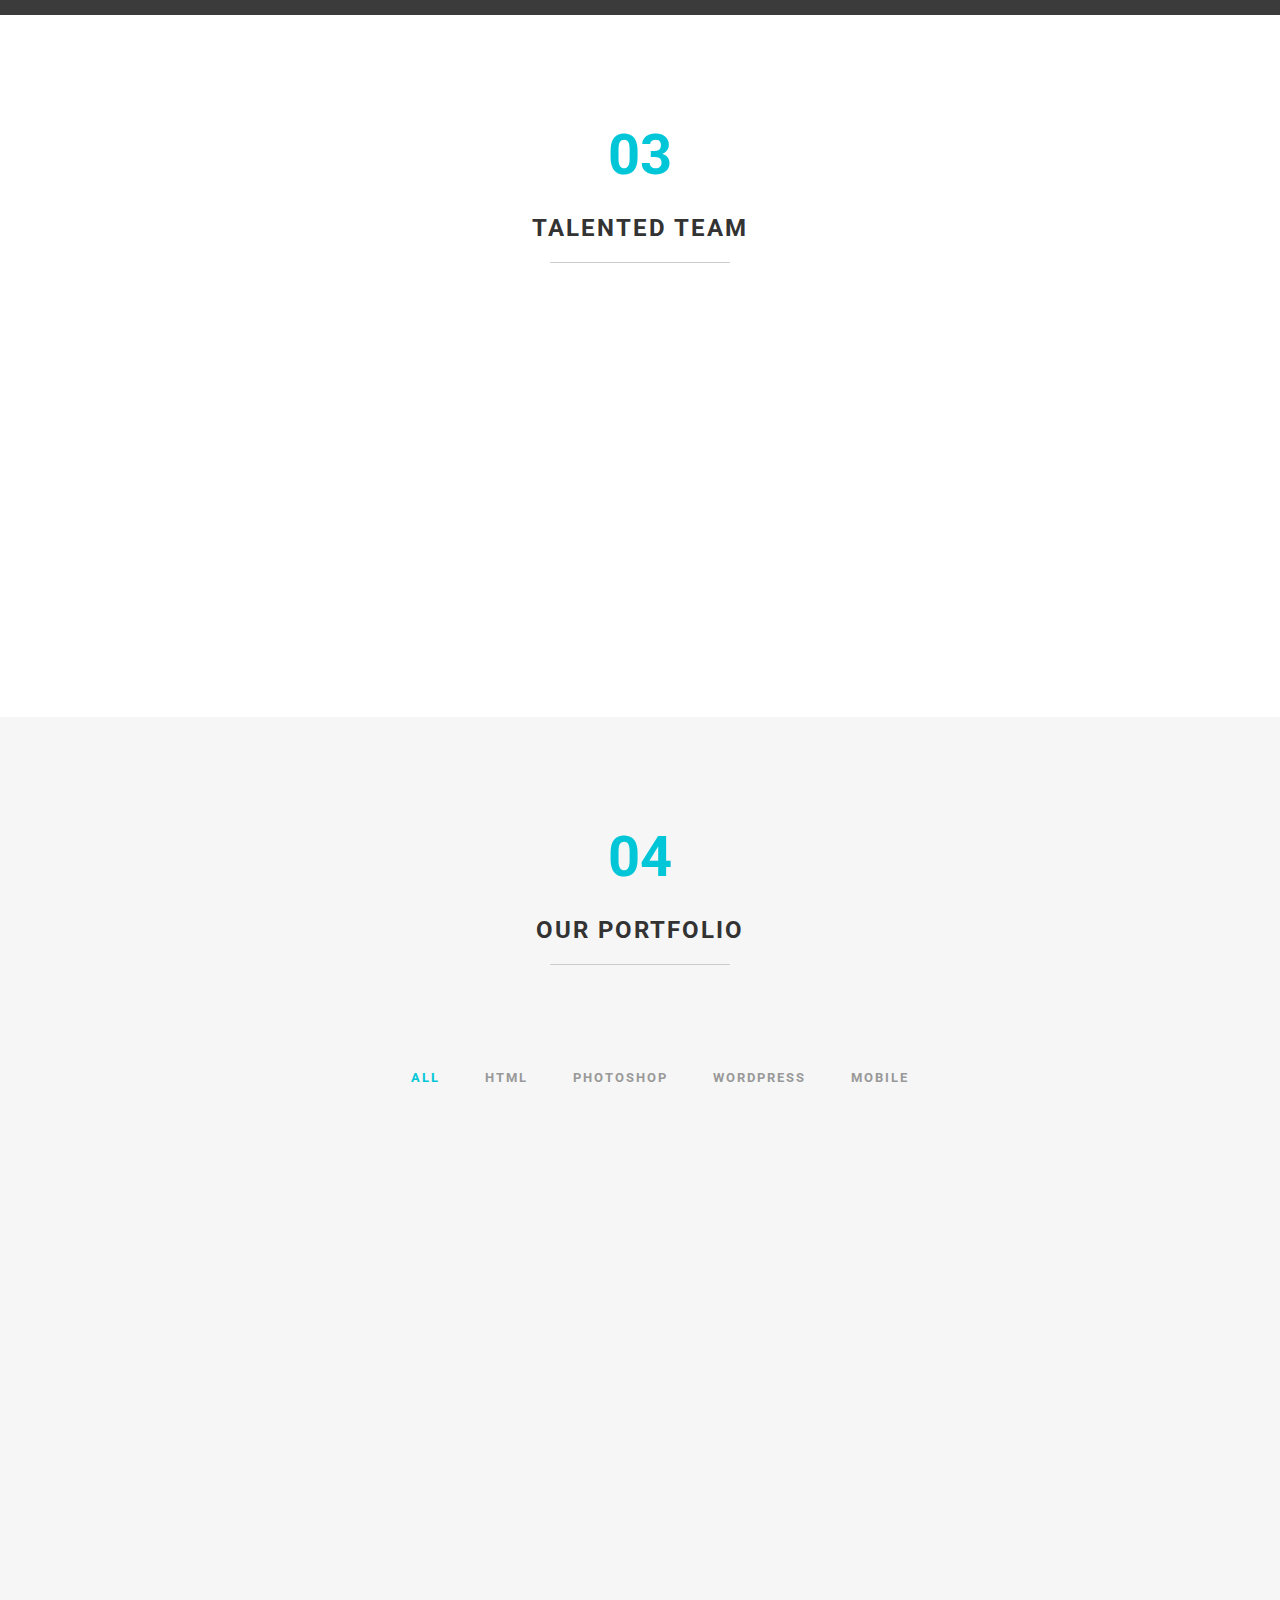
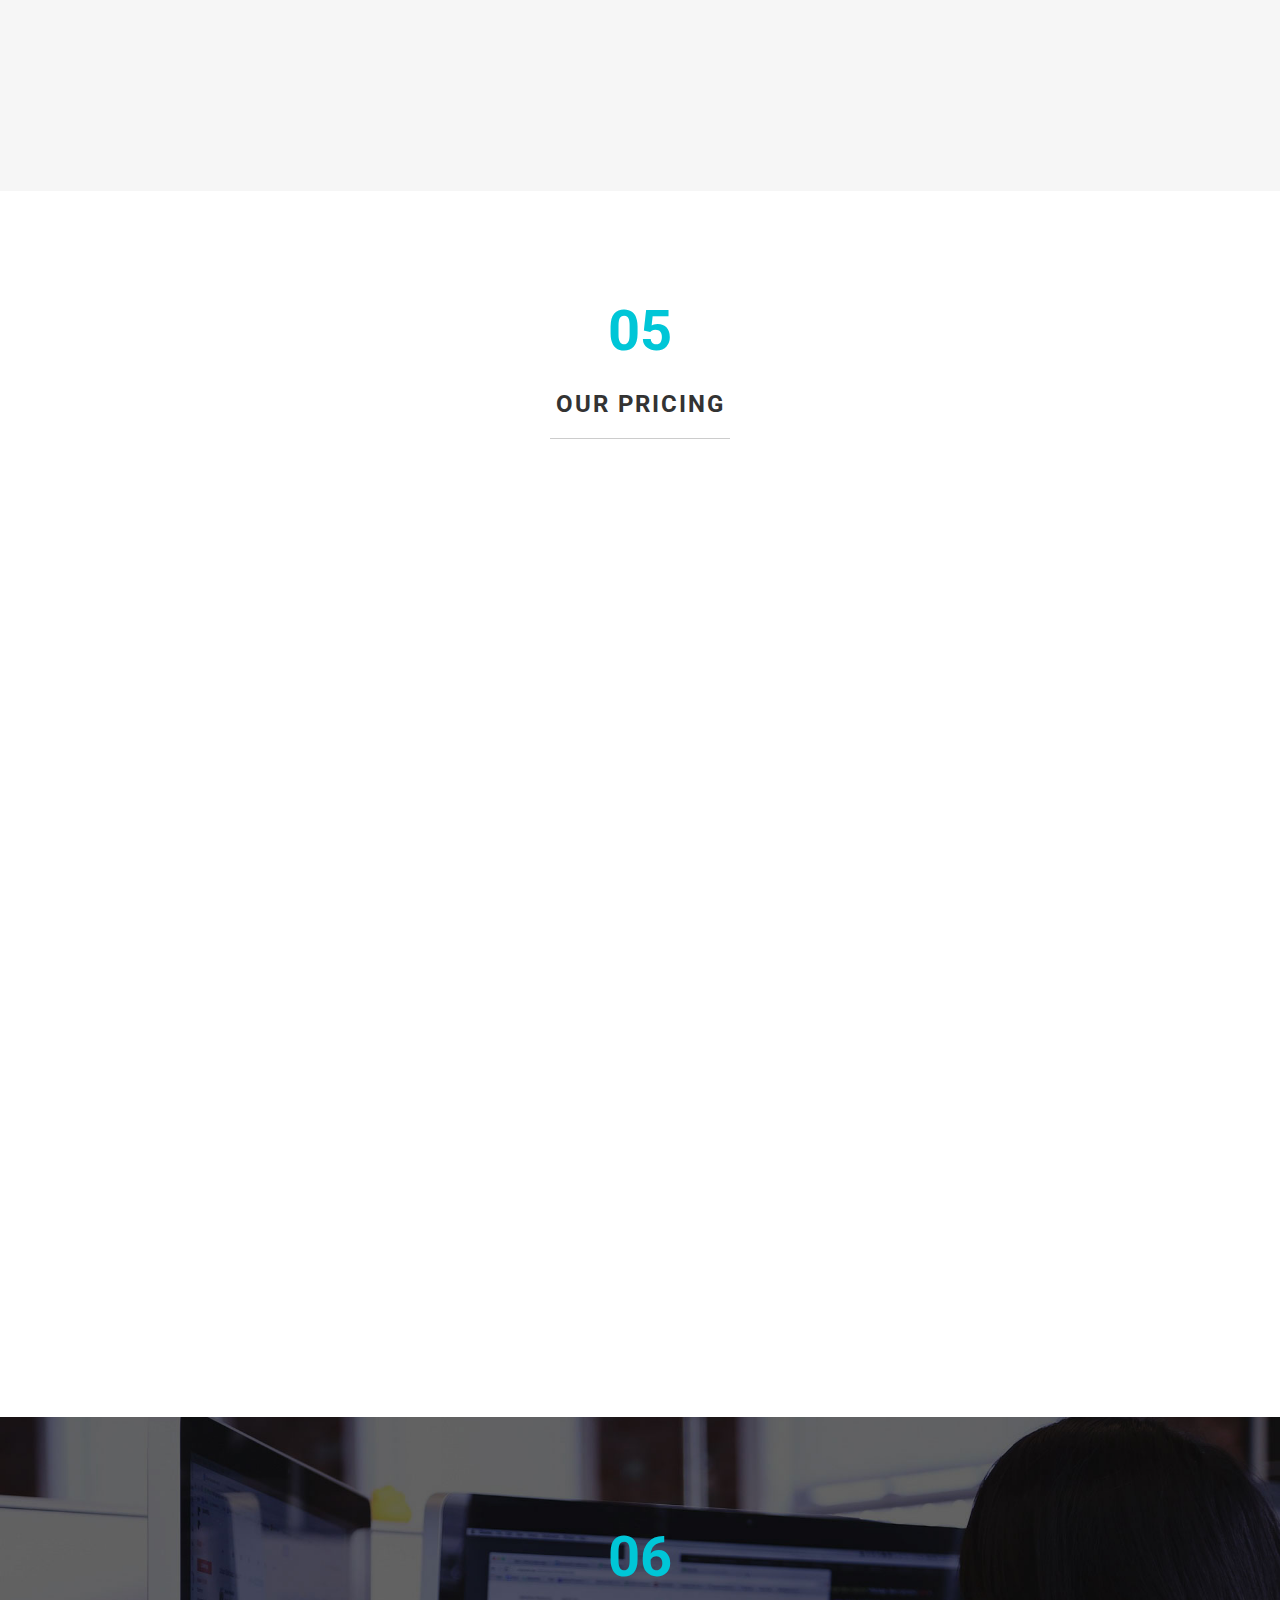
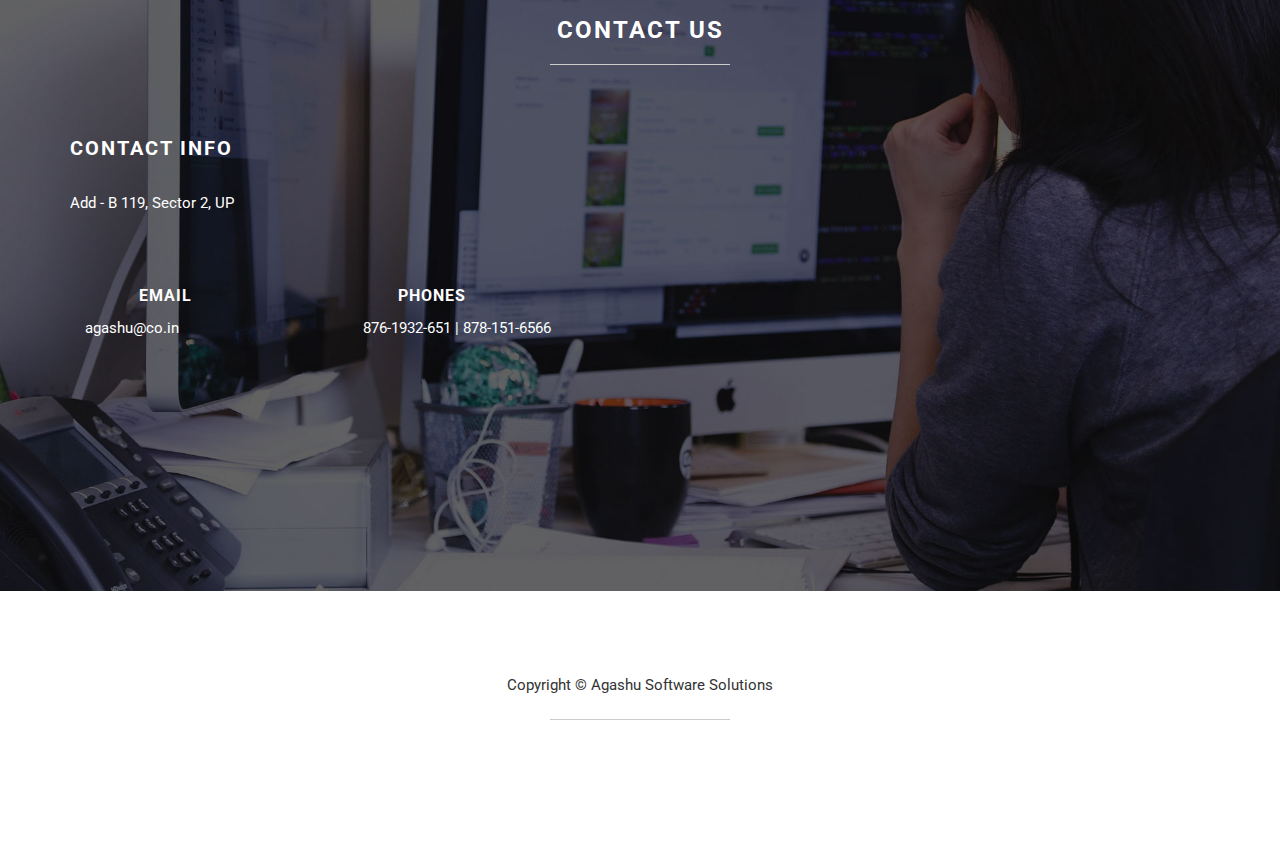
==== commit a5f2f910: "Content change pricing 1" ====
--- a/index.html
+++ b/index.html
@@ -98,7 +98,9 @@
 				<i class="icon-mobile medium-icon"></i>
 					<h3>UI &amp; UX DESIGN</h3>
 					<hr>
-					<p>Agashu develop best and repsonsive website and photo website.</p>
+					<p>Focuses on the look, feel, and interactivity of a product's screen or web page. UI designers create visually appealing interfaces and decide how features function, such as which interactions they need and how they look. 
+						User experience (UX) design
+						Focuses on the user's overall experience with a product or website. UX designers consider all aspects of the user's experience, including usability, usefulness, desirability, brand perception, and overall performance. UX designers also research users, test, and develop strategies to improve a product's usability</p>
 			</div>
 			<div class="col-lg-4 col-md-4 col-sm-4 wow fadeInUp" data-wow-delay="1s">
 				<i class="icon-laptop medium-icon"></i>
@@ -318,7 +320,7 @@
 					<div class="plan_title">
 						<i class="icon-mobile medium-icon"></i>
 						<h3>Basic</h3>
-						<h2>15 K to 4 Lakh <span>per aplication</span></h2>
+						<h2>15k-4Lck <span>per aplication</span></h2>
 					</div>
 					<ul>
                     	<li>100 GB Cloud Storage</li>
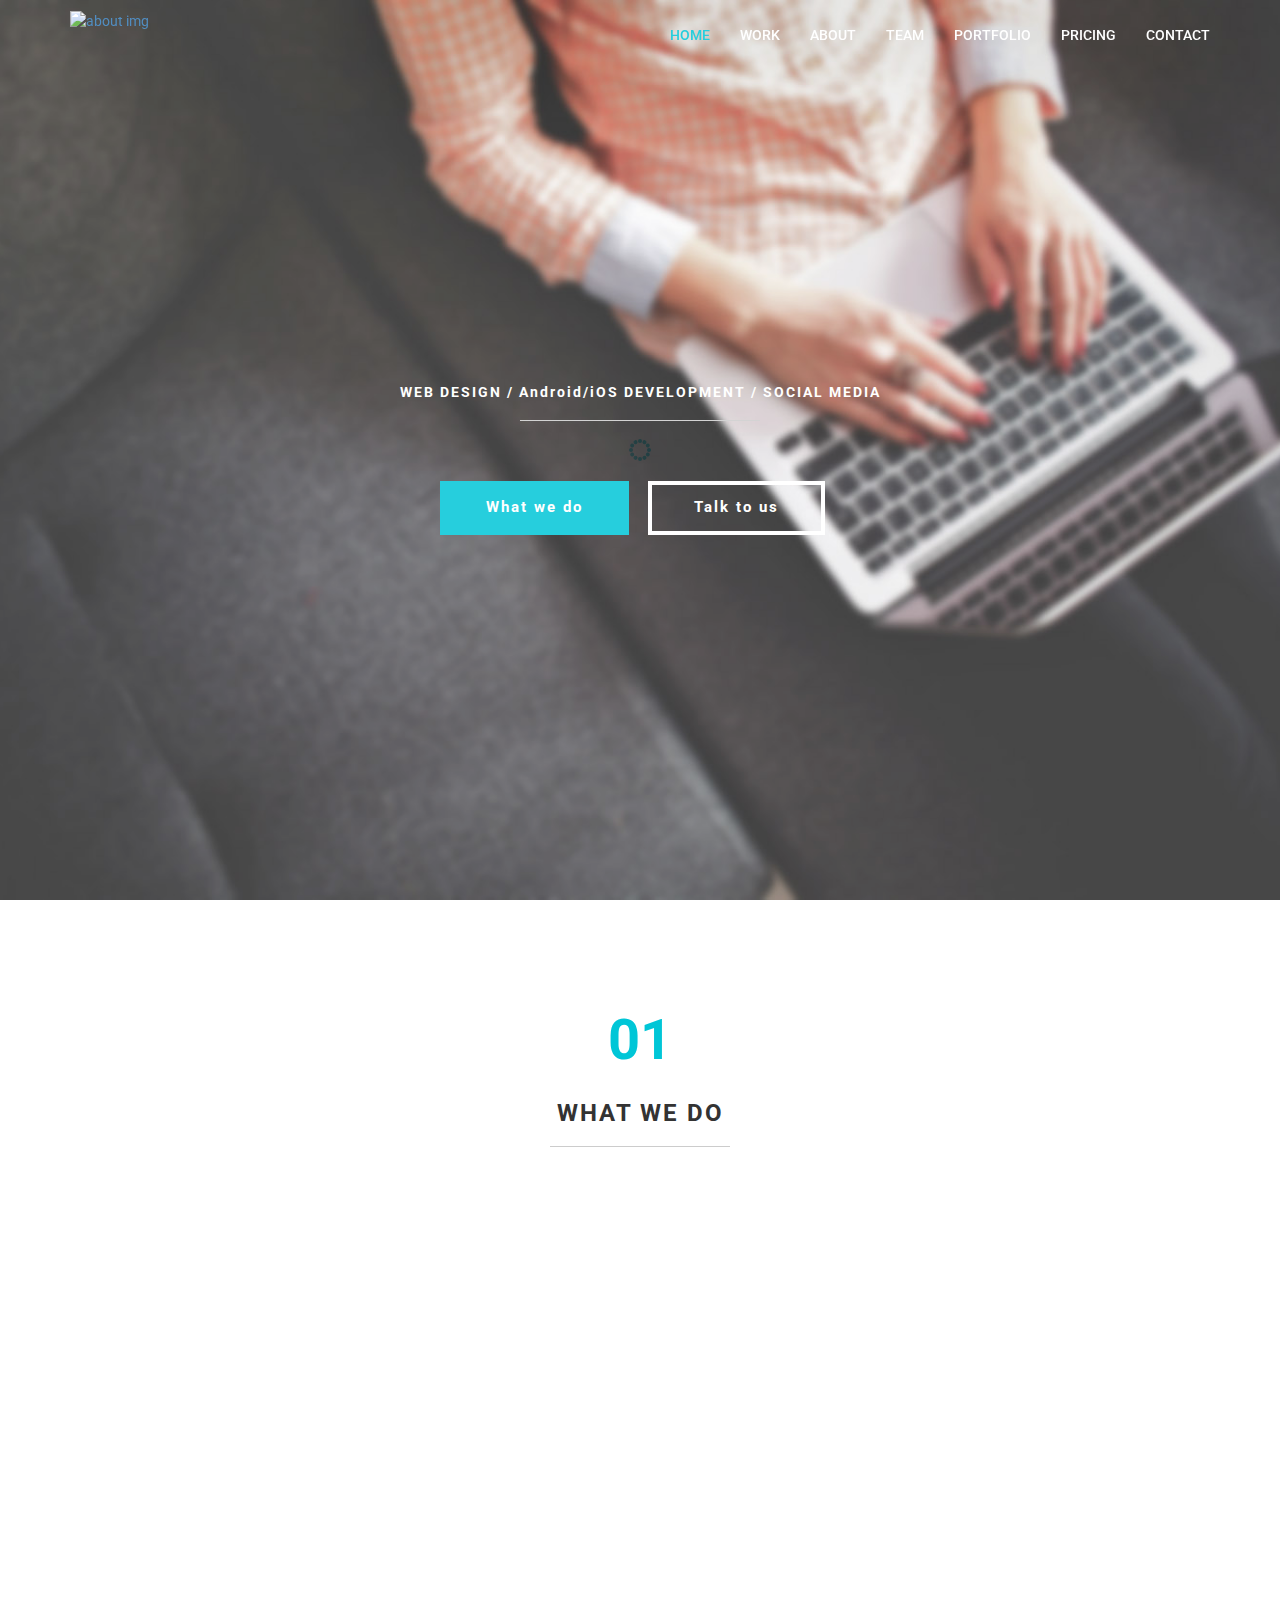
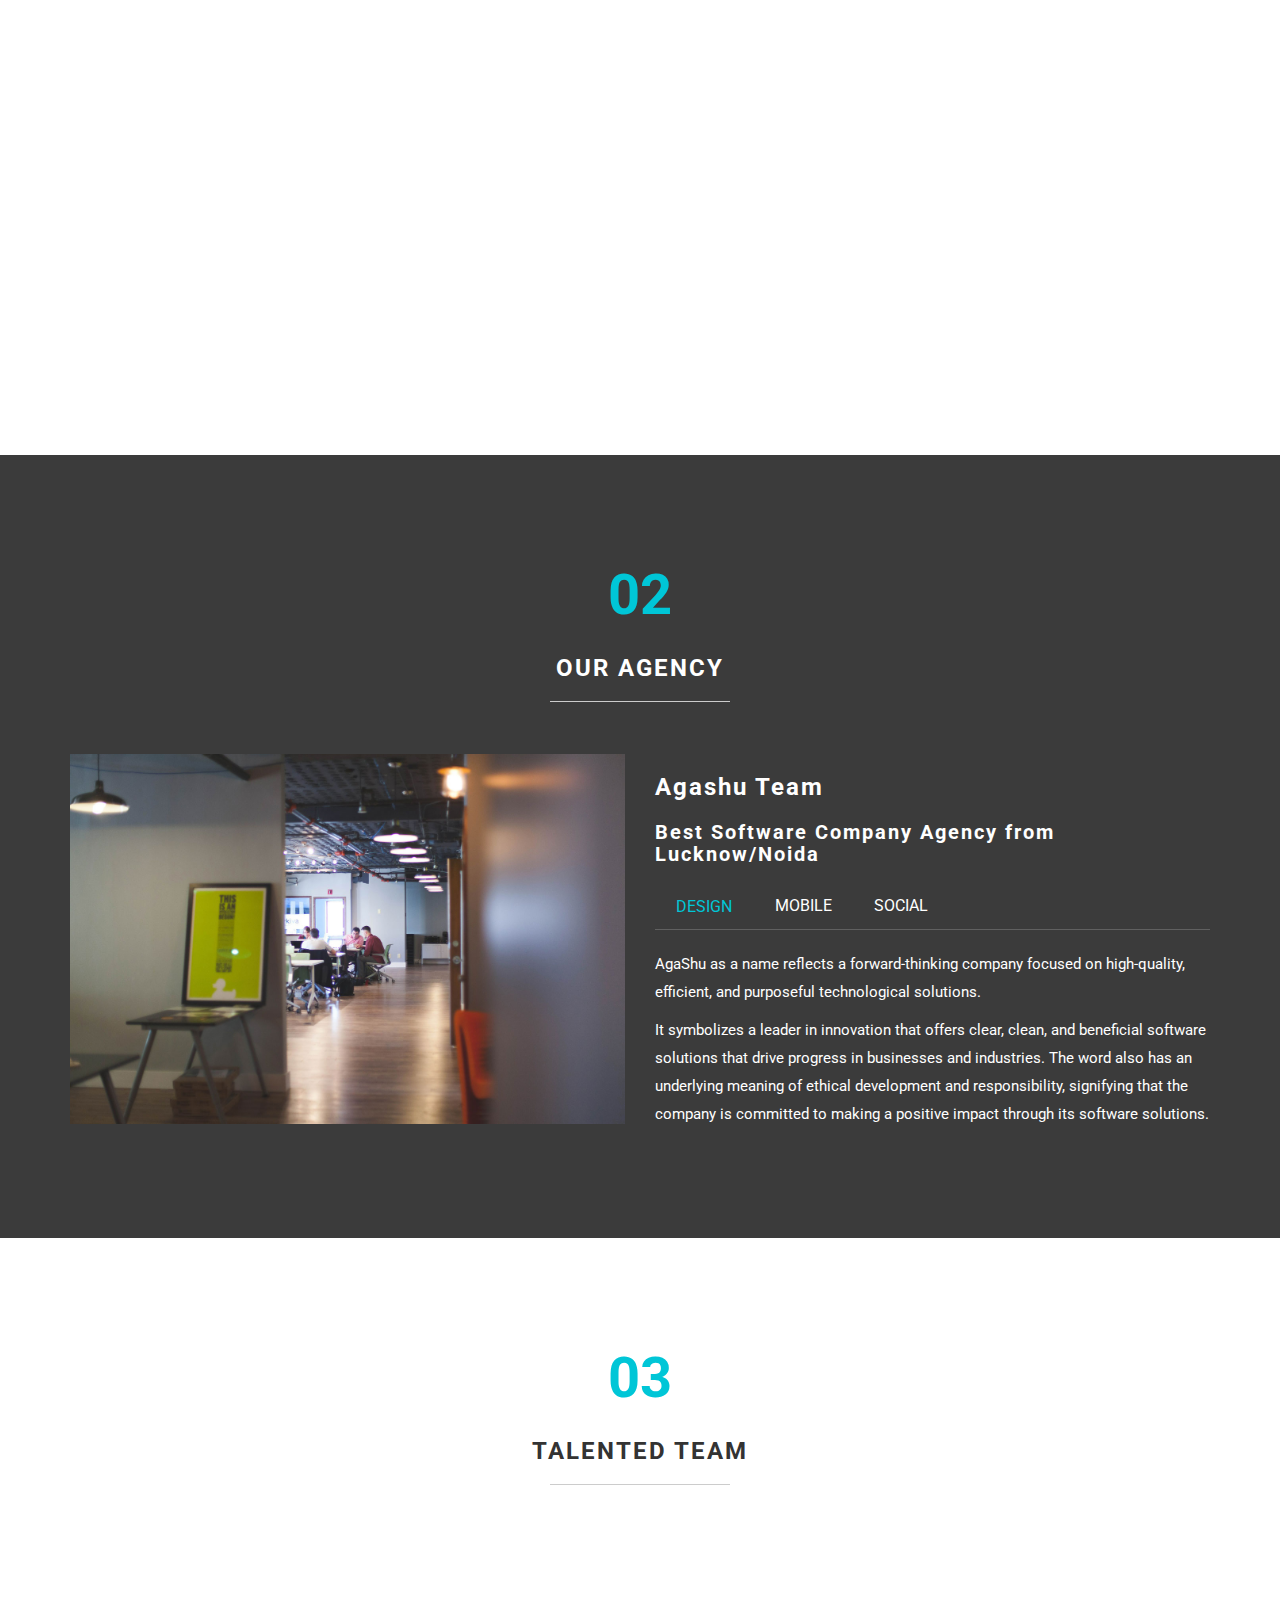
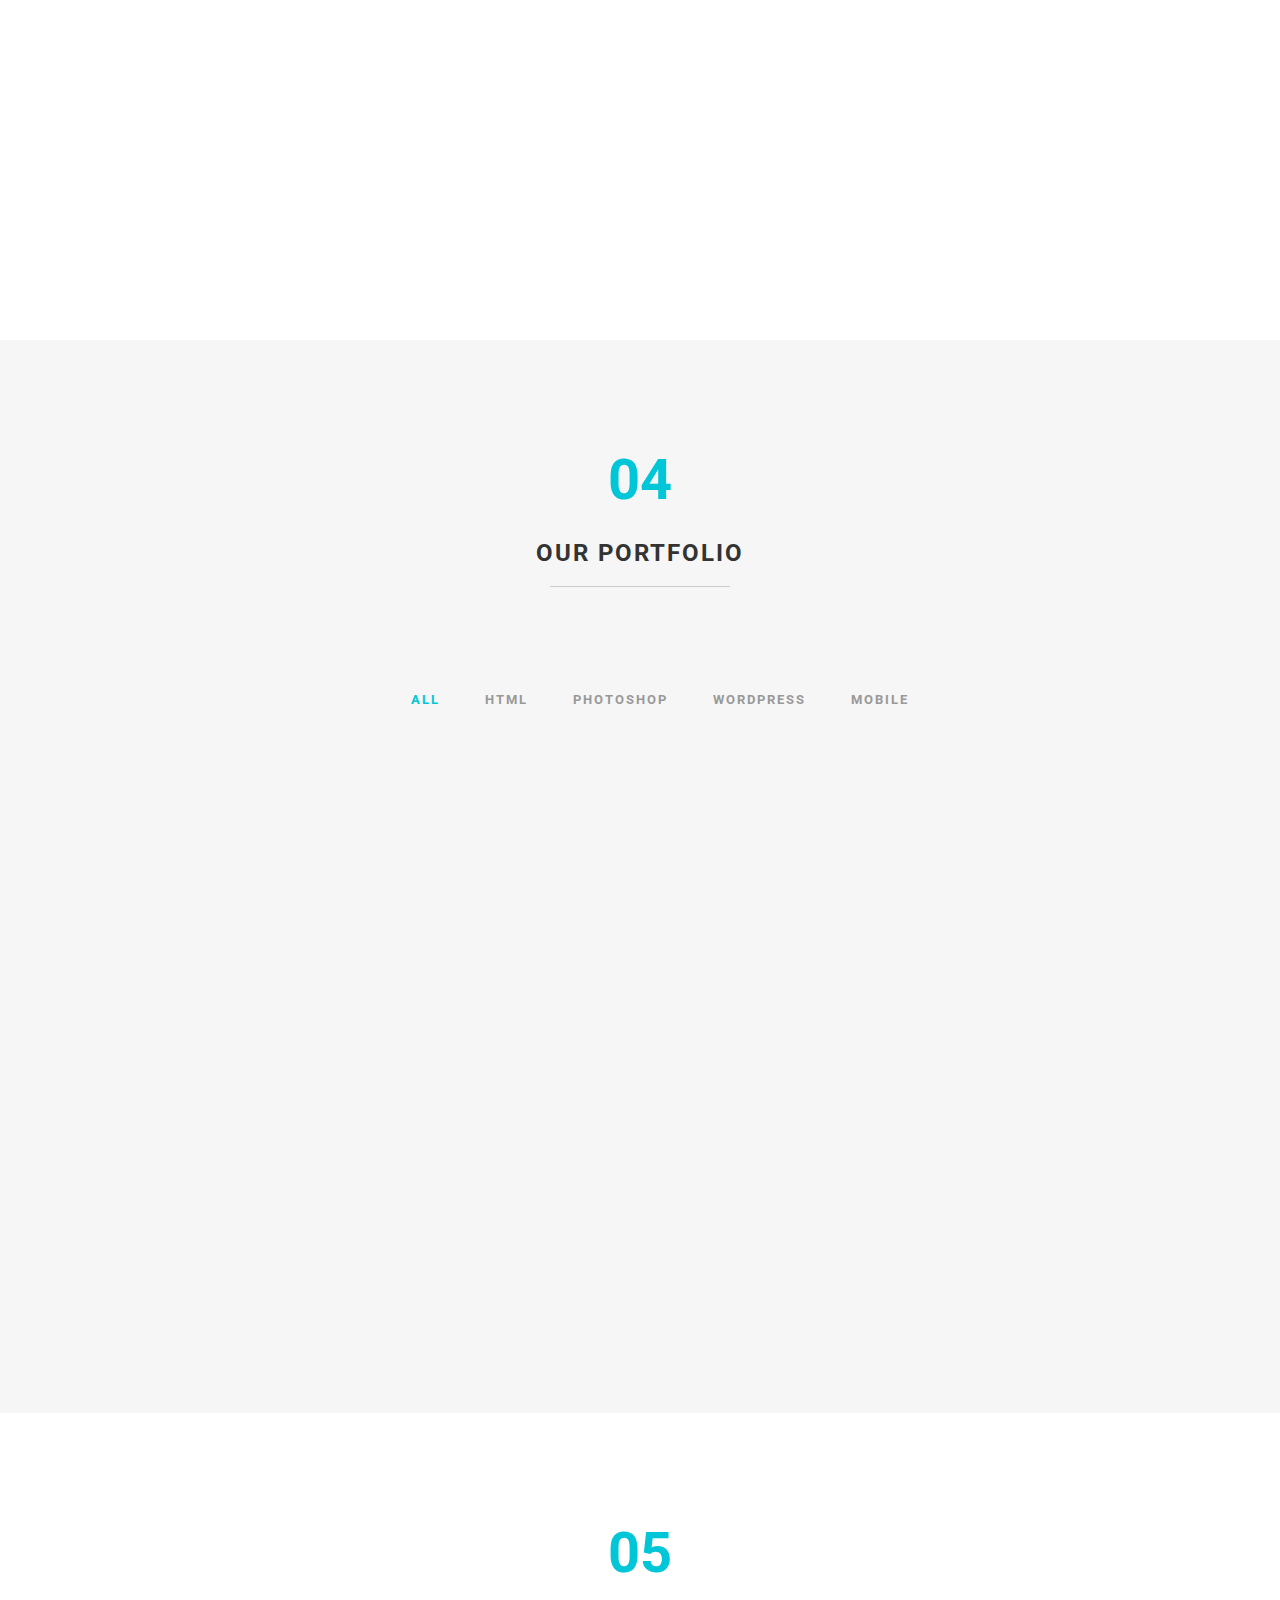
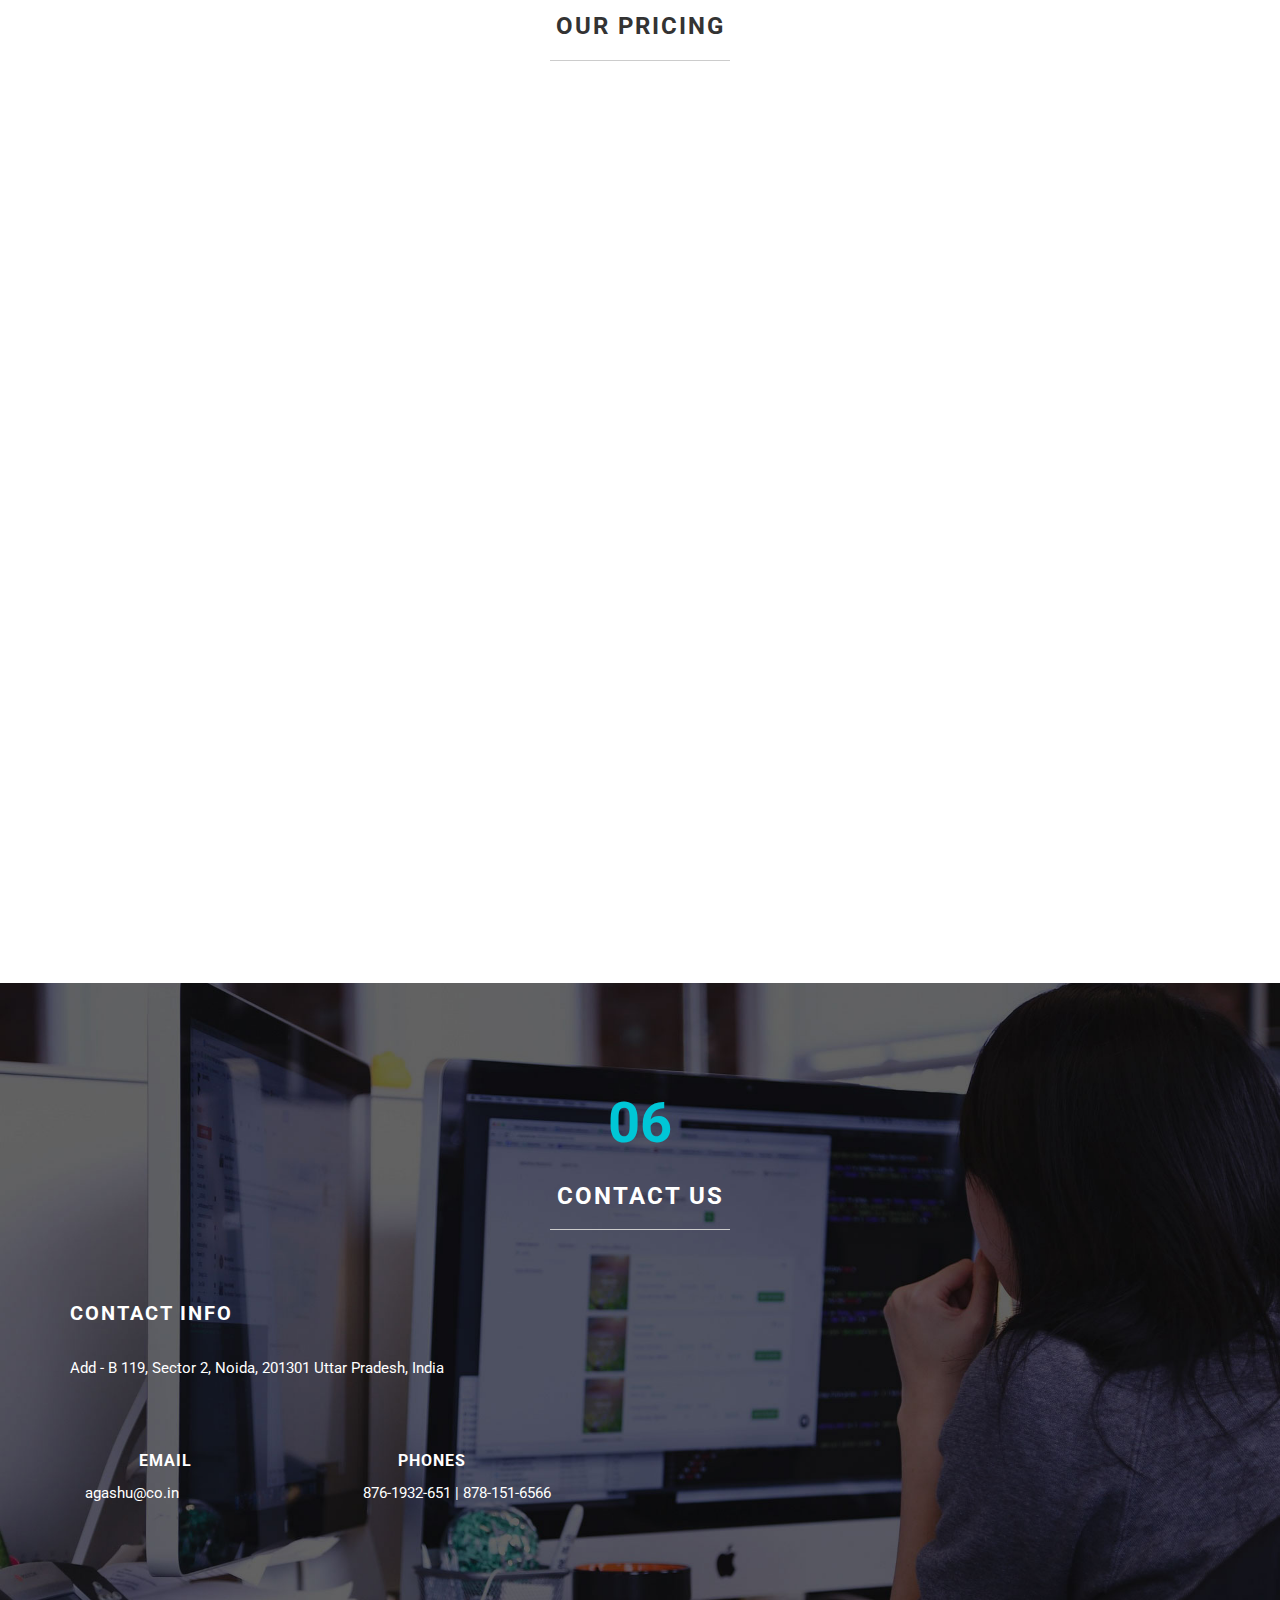
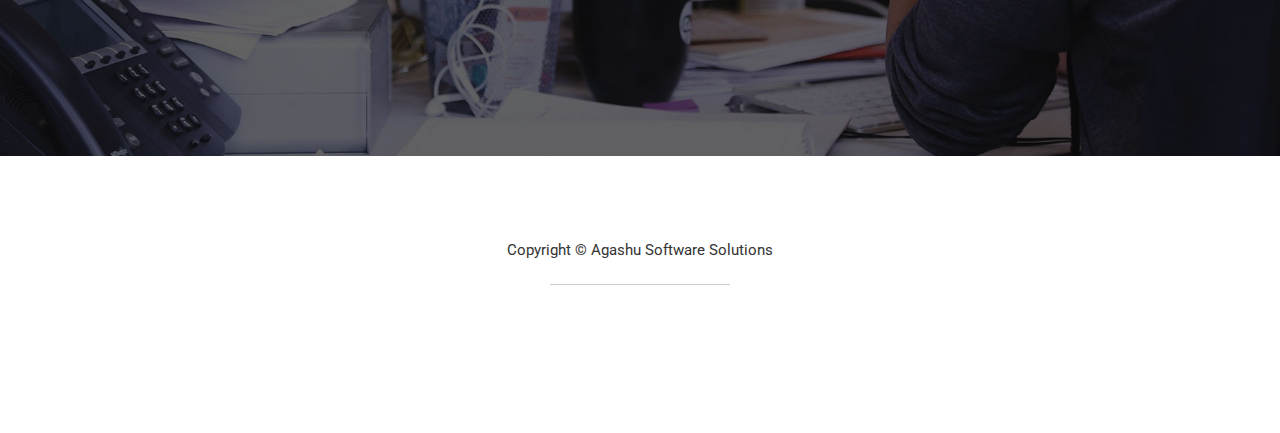
==== commit 679e2200: "Team photos and name changes" ====
--- a/index.html
+++ b/index.html
@@ -42,11 +42,12 @@
 	<div class="container">
 		<div class="navbar-header">
 			<button class="navbar-toggle" data-toggle="collapse" data-target=".navbar-collapse">
-				<span class="icon icon-bar"></span>
+				<span class="icon icon-bar"></span>	
 				<span class="icon icon-bar"></span>
 				<span class="icon icon-bar"></span>
 			</button>
-			<a href="#" class="navbar-brand">Agashu Software Solutions</a>
+			<a href="#"><img src="images/LogoUsed.png" alt="about img" height="50" aria-hidden="true"></a>
+			<!-- <p class="smoothScroll">Empowering Your Digital Potential</p> -->
 		</div>
 		<div class="collapse navbar-collapse">
 			<ul class="nav navbar-nav navbar-right">
@@ -67,8 +68,7 @@
 	<div class="container">
 		<div class="row">
 			<div class="col-md-12 col-sm-12">
-				<h3>WEB DESIGN / WEB DEVELOPMENT / SOCIAL MEDIA</h3>
-				<h1>Agashu</h1>
+				<h3>WEB DESIGN / Android/iOS DEVELOPMENT / SOCIAL MEDIA</h3>
 				<hr>
 				<a href="#work" class="smoothScroll btn btn-danger">What we do</a>
 				<a href="#contact" class="smoothScroll btn btn-default">Talk to us</a>
@@ -100,7 +100,7 @@
 					<hr>
 					<p>Focuses on the look, feel, and interactivity of a product's screen or web page. UI designers create visually appealing interfaces and decide how features function, such as which interactions they need and how they look. 
 						User experience (UX) design
-						Focuses on the user's overall experience with a product or website. UX designers consider all aspects of the user's experience, including usability, usefulness, desirability, brand perception, and overall performance. UX designers also research users, test, and develop strategies to improve a product's usability</p>
+						Focuses on the user's overall experience with a product or website.</p>
 			</div>
 			<div class="col-lg-4 col-md-4 col-sm-4 wow fadeInUp" data-wow-delay="1s">
 				<i class="icon-laptop medium-icon"></i>
@@ -187,7 +187,7 @@
 			</div>
 			<div class="col-md-3 col-sm-6 wow fadeIn" data-wow-delay="0.9s">
 				<div class="team-wrapper">
-					<img src="images/Unknown.png" class="img-responsive" alt="team img">
+					<img src="images/Consultant1.jpg" class="img-responsive" alt="team img">
 						<div class="team-des">
 							<h4>Mr Singh</h4>
 							<h3>Director</h3>
@@ -202,7 +202,7 @@
 			</div>
 			<div class="col-md-3 col-sm-6 wow fadeIn" data-wow-delay="1.3s">
 				<div class="team-wrapper">
-					<img src="images/Unknown.png" class="img-responsive" alt="team img">
+					<img src="images/Consultant2.jpg" class="img-responsive" alt="team img">
 						<div class="team-des">
 							<h4>Mr Pandey</h4>
 							<h3>Director</h3>
@@ -217,7 +217,7 @@
 			</div>
 			<div class="col-md-3 col-sm-6 wow fadeIn" data-wow-delay="1.6s">
 				<div class="team-wrapper">
-					<img src="images/Unknown.png" class="img-responsive" alt="team img">
+					<img src="images/Consultant3.jpg" class="img-responsive" alt="team img">
 						<div class="team-des">
 							<h4>Rahul</h4>
 							<h3>CEO</h3>
@@ -232,9 +232,9 @@
 			</div>
 			<div class="col-md-3 col-sm-6 wow fadeIn" data-wow-delay="1.6s">
 				<div class="team-wrapper">
-					<img src="images/Unknown.png" class="img-responsive" alt="team img">
+					<img src="images/Consultant4.png" class="img-responsive" alt="team img">
 						<div class="team-des">
-							<h4>Suneel</h4>
+							<h4>Vipul Raaz</h4>
 							<h3>CTO</h3>
 							<hr>
 							<ul class="social-icon">
@@ -320,7 +320,7 @@
 					<div class="plan_title">
 						<i class="icon-mobile medium-icon"></i>
 						<h3>Basic</h3>
-						<h2>15k-4Lck <span>per aplication</span></h2>
+						<h2>$100<span>per aplication</span></h2>
 					</div>
 					<ul>
                     	<li>100 GB Cloud Storage</li>
@@ -380,7 +380,7 @@
 			</div>
 			<div class="col-md-6 col-sm-12 contact-info">
 				<h2 class="heading bold">CONTACT INFO</h2>
-				<p>Add - B 119, Sector 2, UP</p>
+				<p>Add - B 119, Sector 2, Noida, 201301 Uttar Pradesh, India</p>
 				<div class="col-md-6 col-sm-4">
 					<h3><i class="icon-envelope medium-icon wow bounceIn" data-wow-delay="0.6s"></i> EMAIL</h3>
 					<p>agashu@co.in</p>
